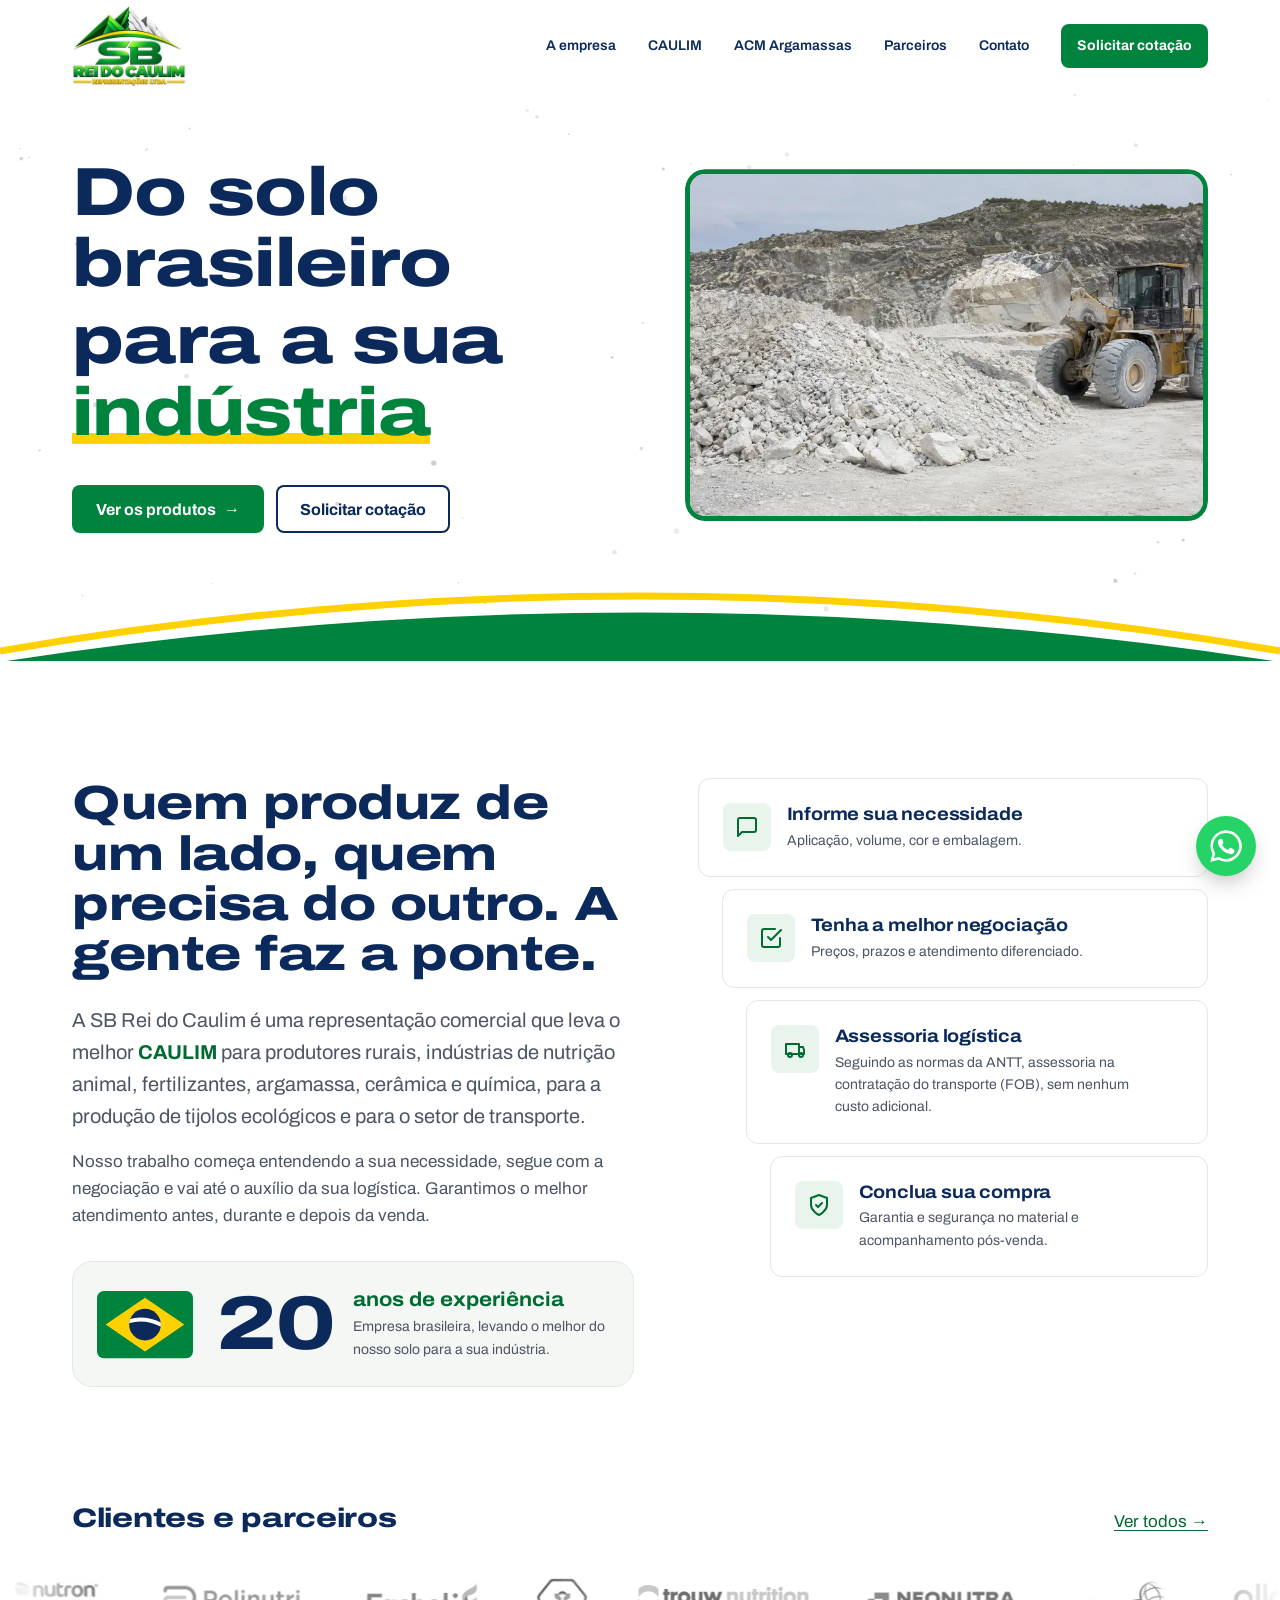
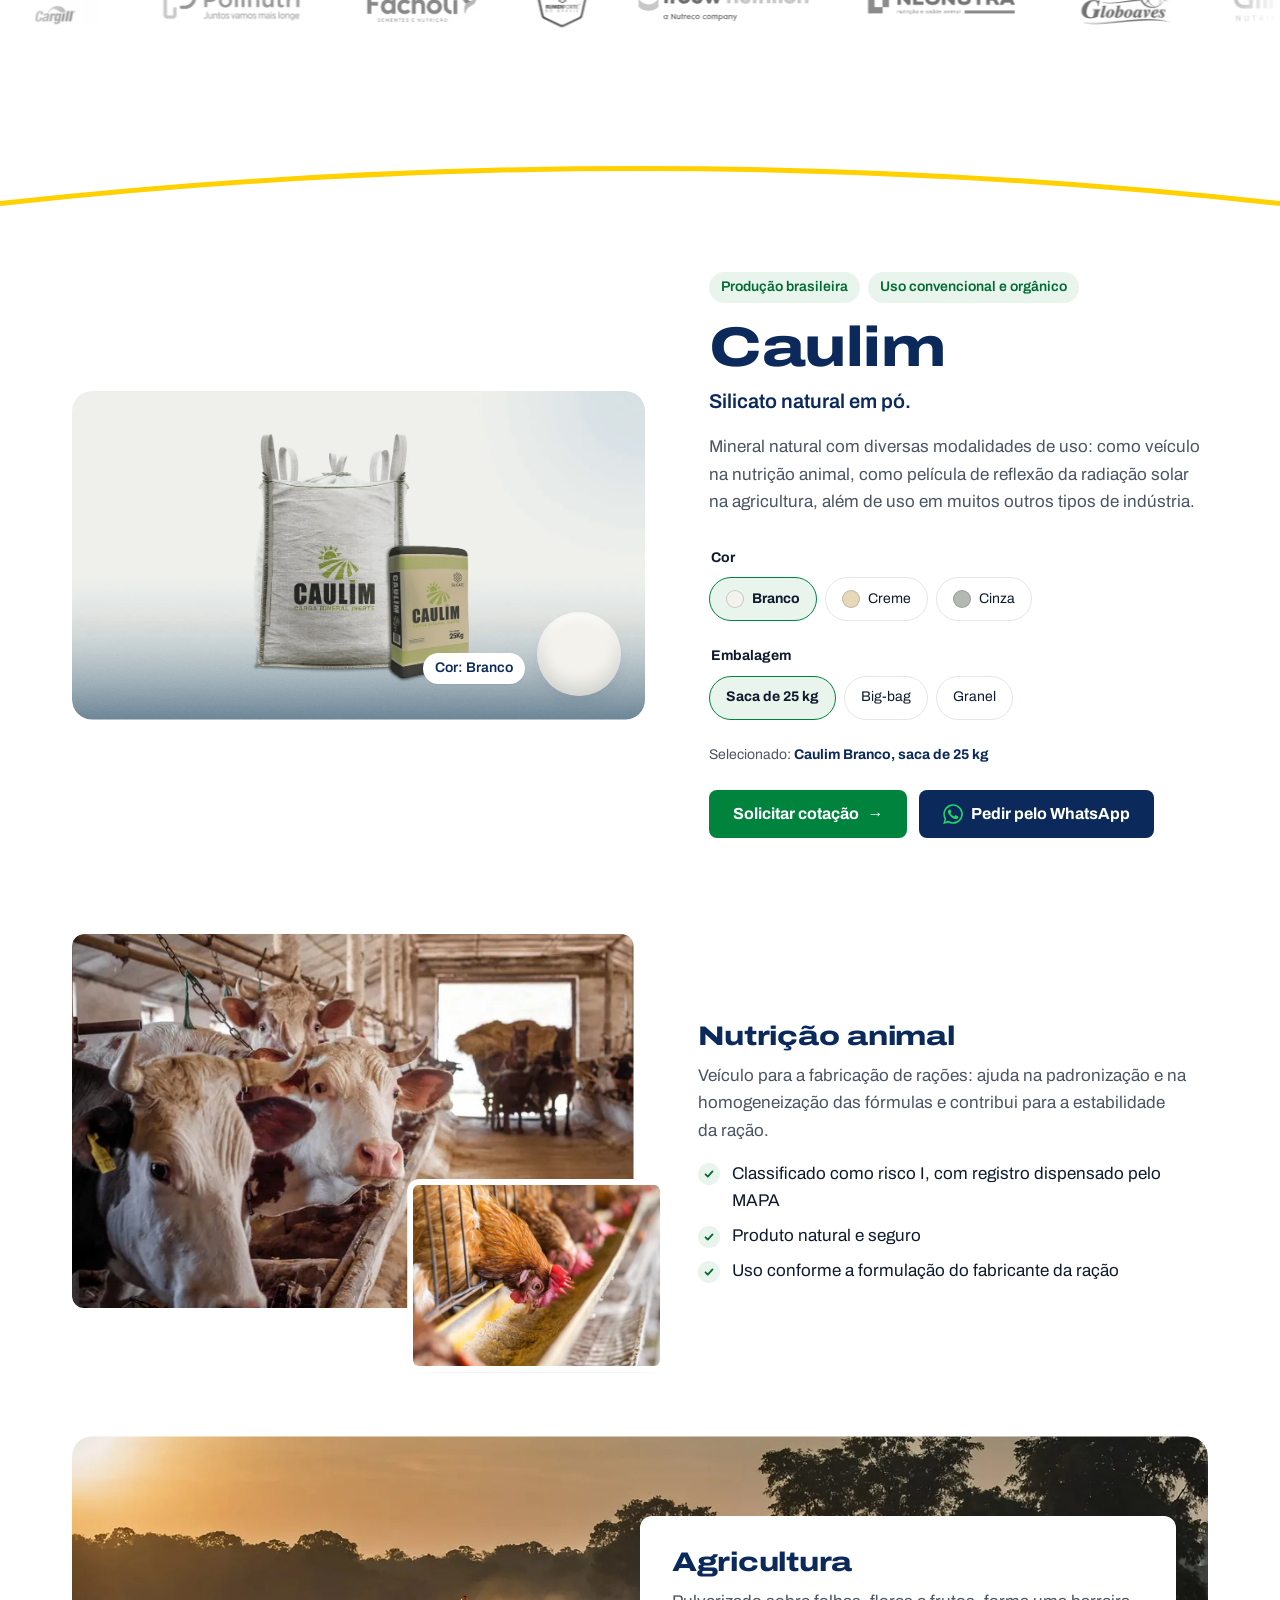
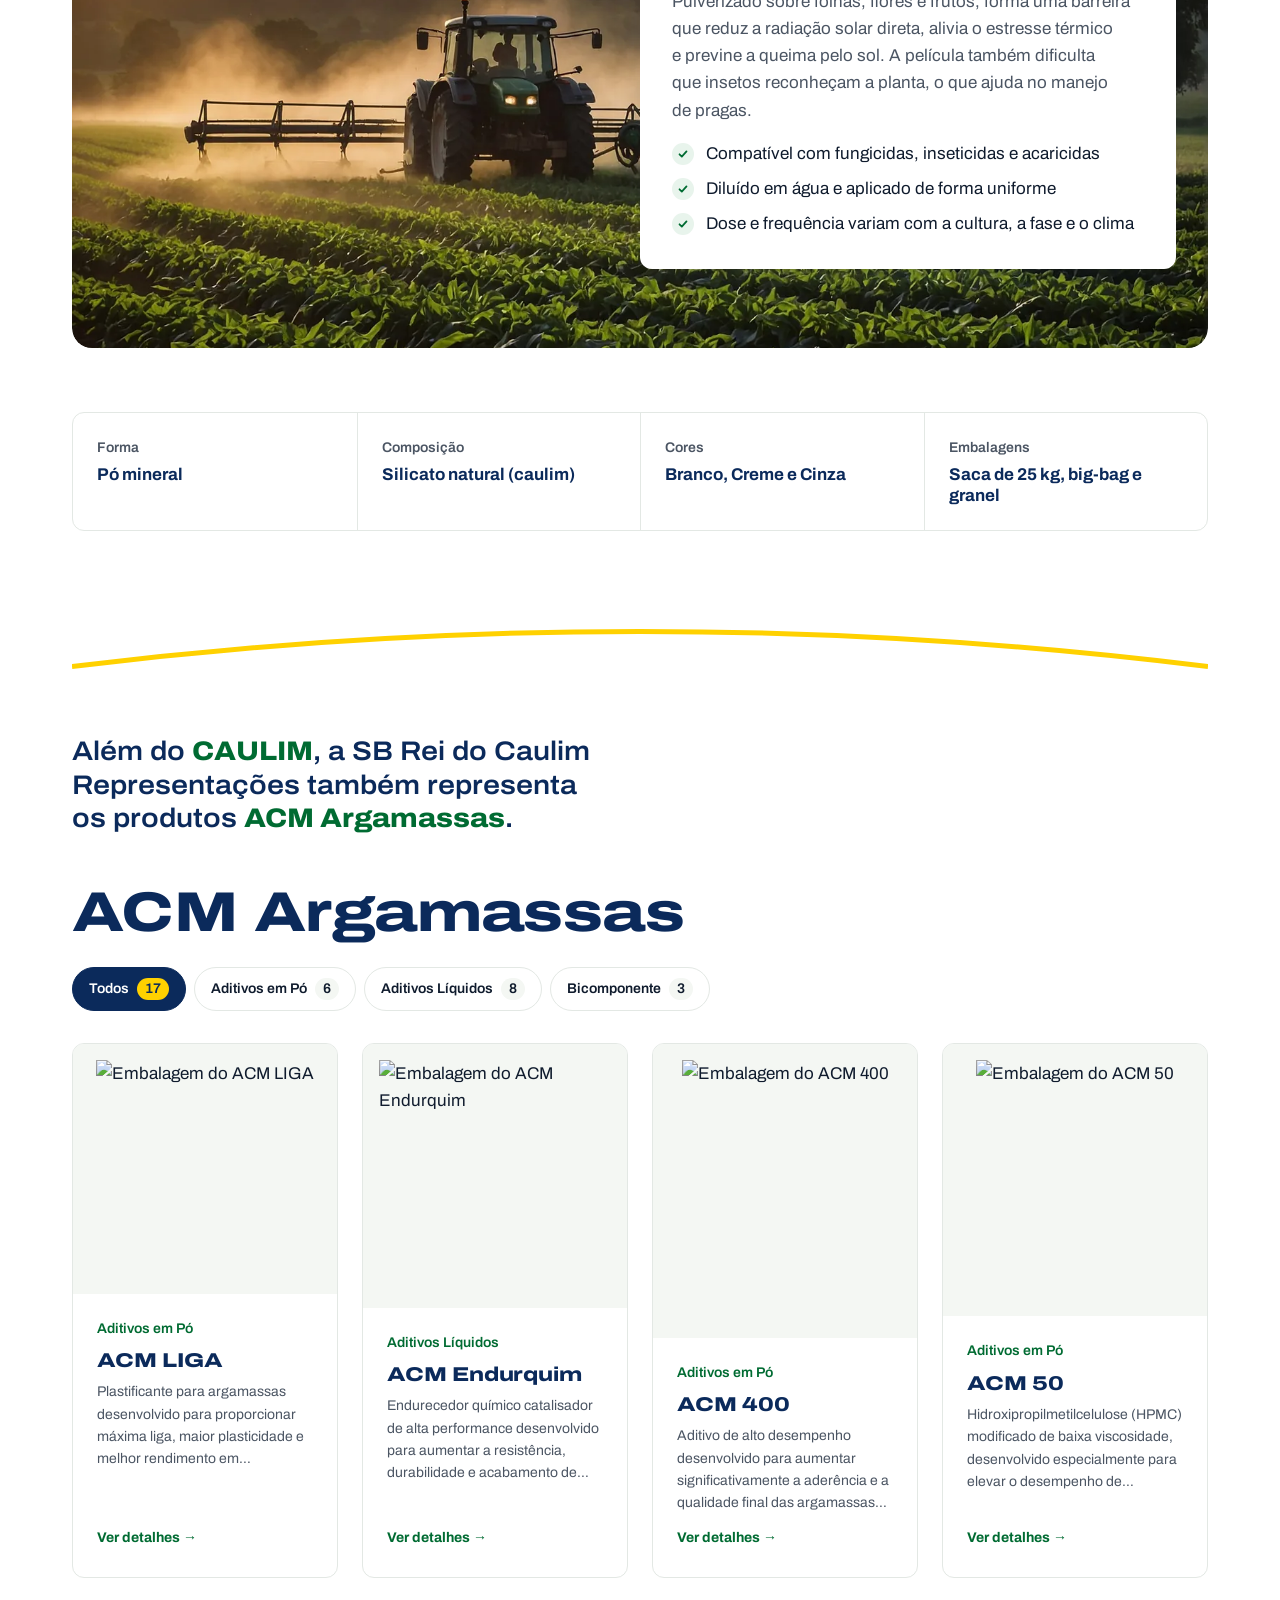
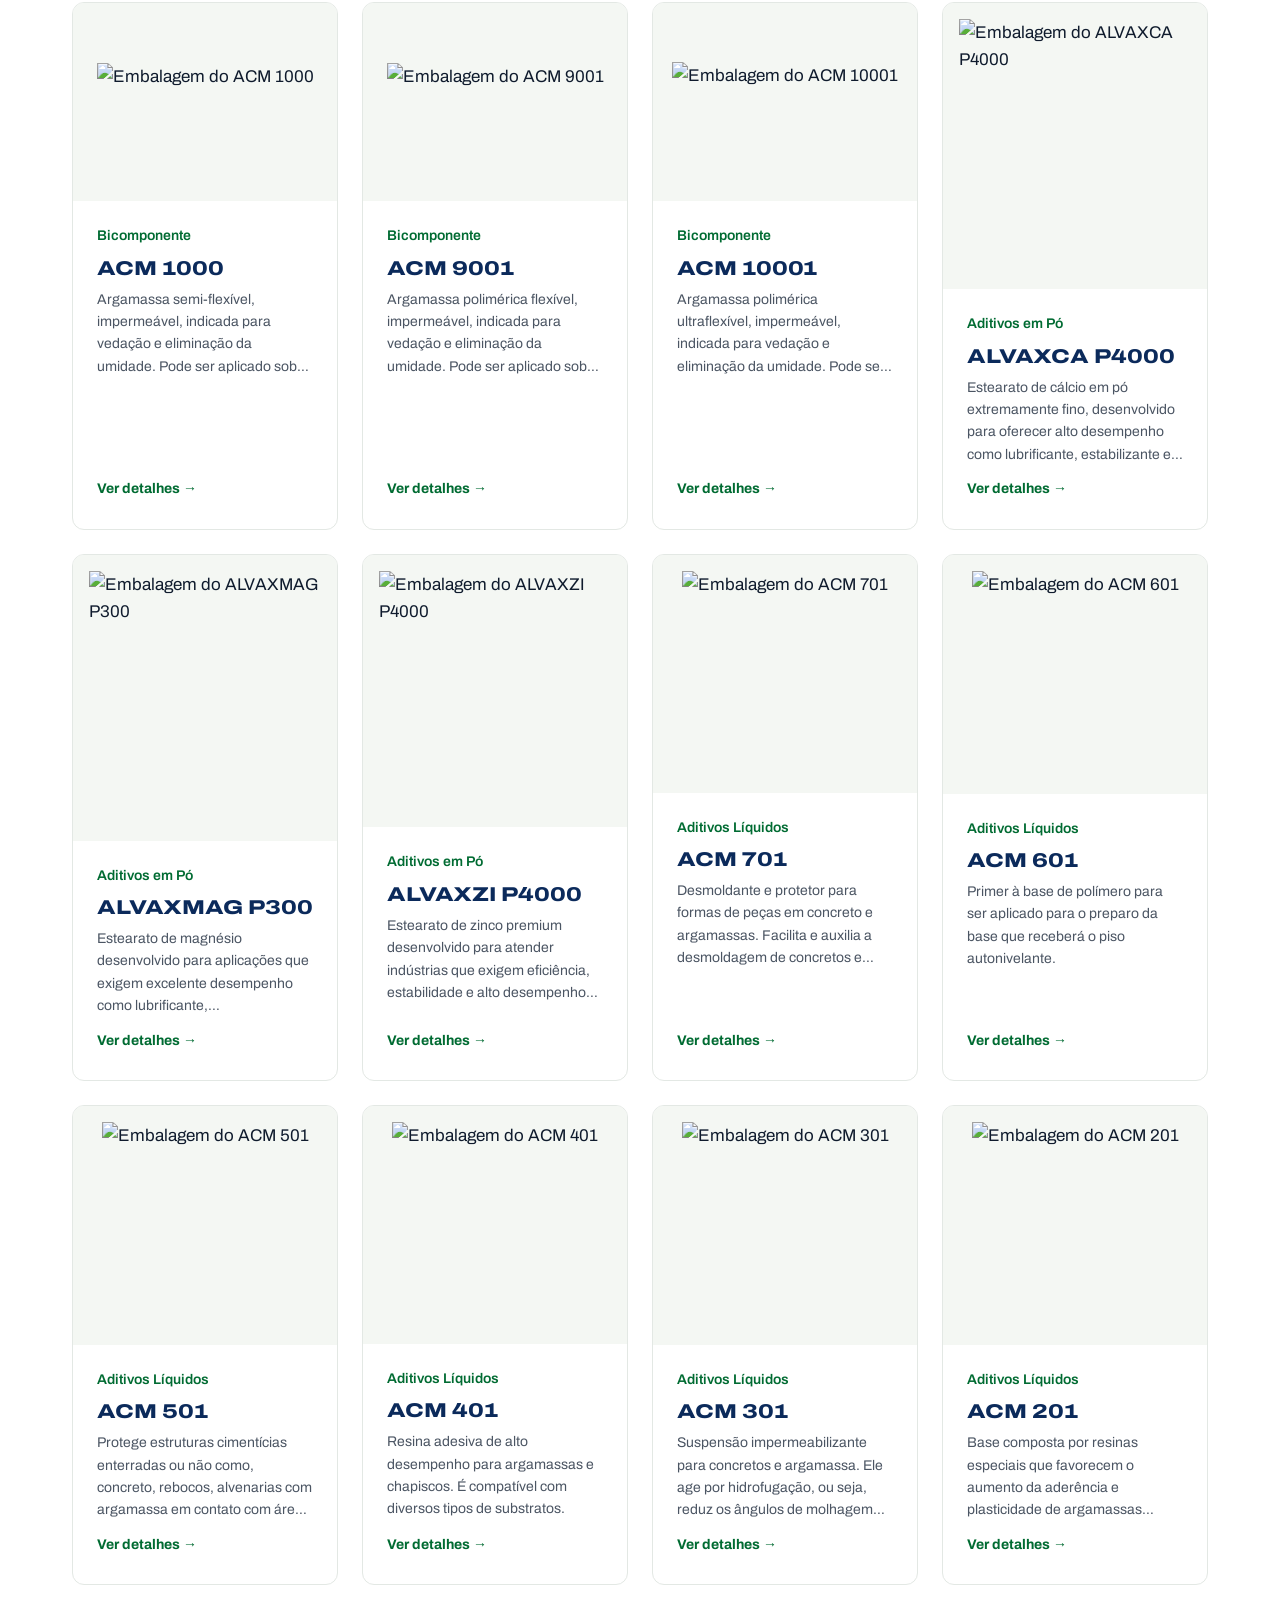
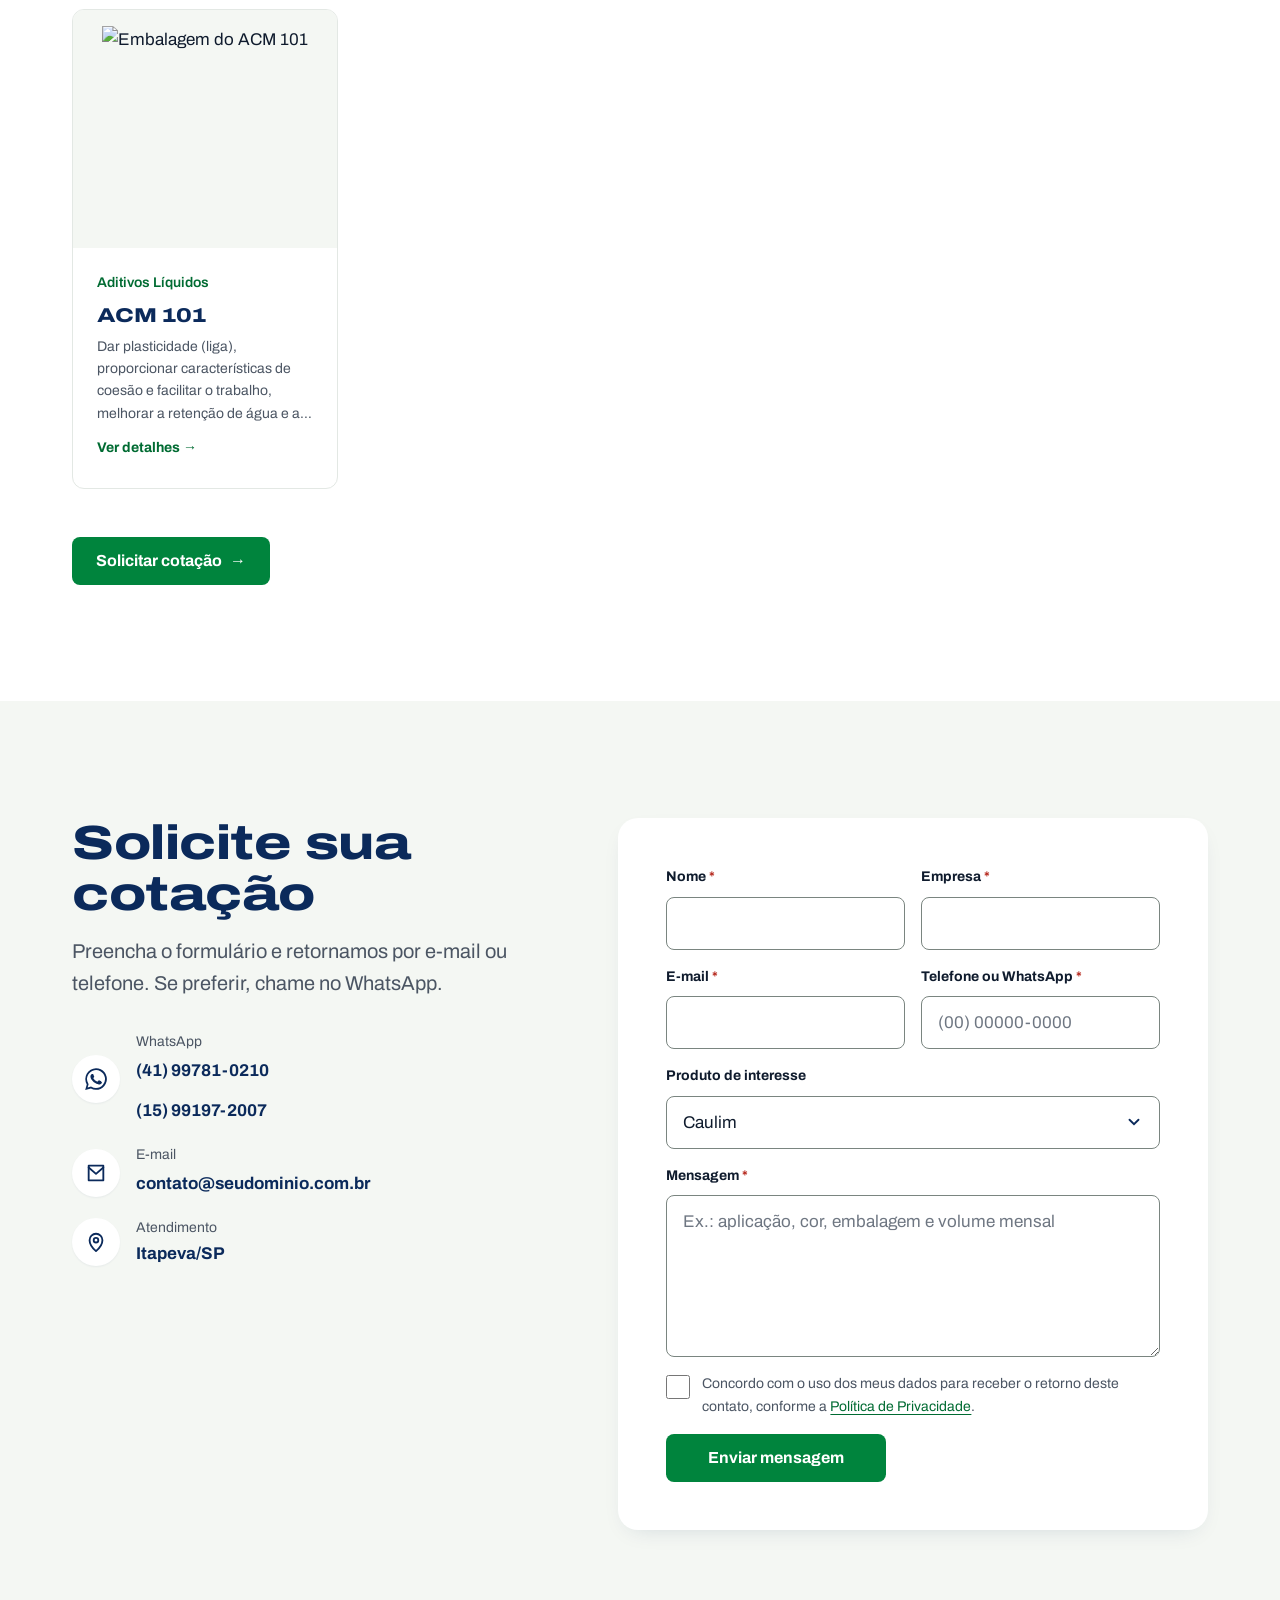
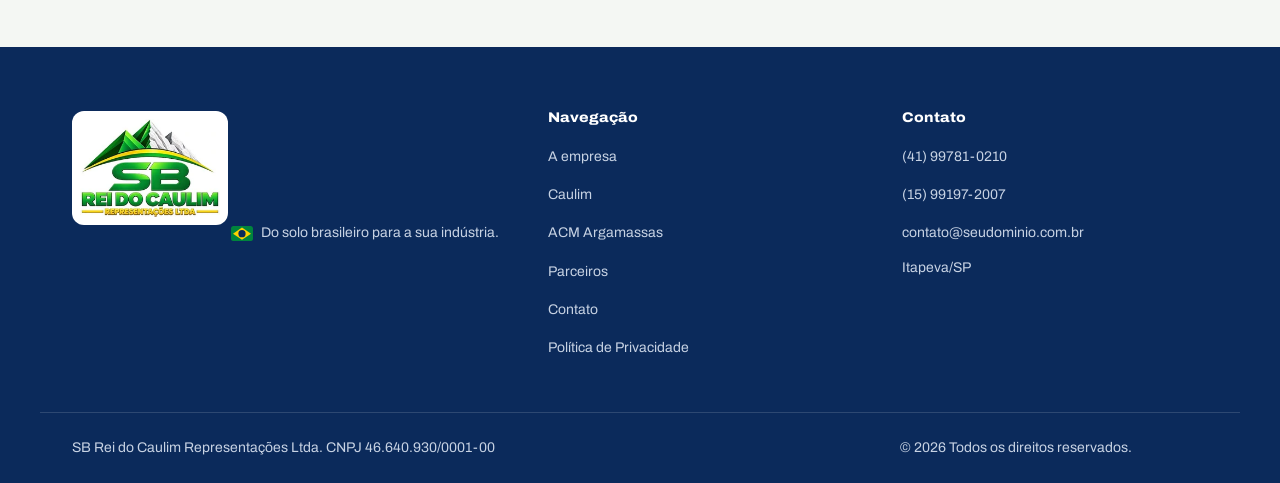
==== index.html @ 787d9ac2 "Selo de 20 anos com a bandeira, Univittá e ajustes na faixa de parceiros - Selo "20 anos de experiên" ====
<!doctype html>
<html lang="pt-BR">
<head>
  <meta charset="utf-8">
  <meta name="viewport" content="width=device-width, initial-scale=1, viewport-fit=cover">
  <title>SB Rei do Caulim | Caulim e plastificante para argamassa</title>
  <meta name="description" content="Representação comercial de caulim branco, creme e cinza (granel, 25 kg e big-bag) e do plastificante ACM Liga para argamassas. Solicite sua cotação.">
  <meta name="theme-color" content="#00843D">
  <!-- TODO: trocar https://www.seudominio.com.br pelo domínio real (aqui, no sitemap.xml e no robots.txt) -->
  <link rel="canonical" href="https://www.seudominio.com.br/">
  <meta property="og:type" content="website">
  <meta property="og:locale" content="pt_BR">
  <meta property="og:site_name" content="SB Rei do Caulim Representações">
  <meta property="og:title" content="SB Rei do Caulim Representações">
  <meta property="og:description" content="Do solo brasileiro para a sua indústria. Caulim para nutrição animal e agricultura, e plastificante ACM Liga para argamassas.">
  <meta property="og:url" content="https://www.seudominio.com.br/">
  <meta property="og:image" content="https://www.seudominio.com.br/assets/img/og-image.jpg">
  <meta property="og:image:width" content="1200">
  <meta property="og:image:height" content="630">
  <meta name="twitter:card" content="summary_large_image">
  <link rel="icon" href="favicon.ico" sizes="48x48">
  <link rel="icon" type="image/png" sizes="32x32" href="assets/img/favicon-32.png">
  <link rel="apple-touch-icon" href="assets/img/apple-touch-icon.png">
  <link rel="manifest" href="site.webmanifest">
  <link rel="preload" href="assets/fonts/archivo-latin.woff2" as="font" type="font/woff2" crossorigin>
  <link rel="stylesheet" href="assets/css/tokens.css?v=9">
  <link rel="stylesheet" href="assets/css/main.css?v=9">
  <script>document.documentElement.classList.add('js')</script>
  <script type="application/ld+json">
  {
    "@context": "https://schema.org",
    "@type": "Organization",
    "name": "SB Rei do Caulim Representações Ltda",
    "slogan": "Do solo brasileiro para a sua indústria",
    "url": "https://www.seudominio.com.br/",
    "logo": "https://www.seudominio.com.br/assets/img/logo-512.webp",
    "taxID": "46.640.930/0001-00",
    "address": { "@type": "PostalAddress", "addressLocality": "Itapeva", "addressRegion": "SP", "addressCountry": "BR" },
    "contactPoint": [
      { "@type": "ContactPoint", "telephone": "+55-41-99781-0210", "contactType": "sales", "areaServed": "BR", "availableLanguage": "Portuguese" },
      { "@type": "ContactPoint", "telephone": "+55-15-99197-2007", "contactType": "sales", "areaServed": "BR", "availableLanguage": "Portuguese" }
    ]
  }
  </script>
</head>
<body>
  <a class="skip" href="#conteudo">Pular para o conteúdo</a>

  <header class="site-header" data-header>
    <div class="container header-row">
      <a class="brand" href="#inicio" aria-label="SB Rei do Caulim, voltar ao início">
        <img src="assets/img/logo-horizontal-256.webp" srcset="assets/img/logo-horizontal-256.webp 256w, assets/img/logo-horizontal-512.webp 512w" sizes="120px" width="256" height="180" alt="SB Rei do Caulim Representações">
      </a>
      <nav class="nav" aria-label="Principal">
        <button class="nav-toggle" type="button" aria-expanded="false" aria-controls="menu" data-nav-toggle>
          <span class="sr-only">Abrir menu</span>
          <svg class="i-menu" width="24" height="24" viewBox="0 0 24 24" aria-hidden="true"><path d="M3 6h18M3 12h18M3 18h18"/></svg>
          <svg class="i-close" width="24" height="24" viewBox="0 0 24 24" aria-hidden="true"><path d="M6 6l12 12M18 6L6 18"/></svg>
        </button>
        <ul class="nav-list" id="menu" data-nav-list>
          <li><a href="#sobre">A empresa</a></li>
          <li><a href="#caulim">CAULIM</a></li>
          <li><a href="#acm-argamassas">ACM Argamassas</a></li>
          <li><a href="parceiros.html">Parceiros</a></li>
          <li><a href="#contato">Contato</a></li>
          <li class="nav-cta"><a class="btn btn-primary btn-sm" href="#contato">Solicitar cotação</a></li>
        </ul>
      </nav>
    </div>
  </header>

  <main id="conteudo">

    <!-- Abertura -->
    <section class="hero" id="inicio" data-hero>
      <canvas class="hero-dust" aria-hidden="true" data-dust></canvas>
      <div class="container hero-grid">
        <div class="hero-copy">
          <h1 class="hero-title">
            <span class="line"><span>Do solo brasileiro</span></span>
            <span class="line"><span>para a sua <em>indústria</em></span></span>
          </h1>
          <div class="hero-actions">
            <a class="btn btn-primary" href="#produtos">Ver os produtos <span class="btn-arrow" aria-hidden="true">→</span></a>
            <a class="btn btn-secondary" href="#contato">Solicitar cotação</a>
          </div>
        </div>
        <figure class="hero-media">
          <img src="assets/img/hero-caulim-1600.webp" srcset="assets/img/hero-caulim-800.webp 800w, assets/img/hero-caulim-1600.webp 1600w" sizes="(min-width: 900px) 50vw, 100vw" width="1600" height="1066" alt="Pá carregadeira movimentando caulim em uma lavra" fetchpriority="high">
        </figure>
      </div>
      <svg class="arc arc-hero" viewBox="0 0 1200 80" preserveAspectRatio="none" aria-hidden="true">
        <defs><clipPath id="arc-clip-1"><rect class="arc-reveal" x="-10" y="-60" width="1220" height="200"/></clipPath></defs>
        <path class="arc-line" clip-path="url(#arc-clip-1)" d="M0 70 Q600 -30 1200 70"/>
        <path class="arc-fill" d="M0 80 Q600 -10 1200 80Z"/>
      </svg>
    </section>

    <!-- A empresa -->
    <section class="section about" id="sobre">
      <div class="container about-grid">
        <div class="about-text" data-reveal>
          <h2>Quem produz de um lado, quem precisa do outro. A gente faz a ponte.</h2>
          <p class="lead">A SB Rei do Caulim é uma representação comercial que leva o melhor <strong>CAULIM</strong> para produtores rurais, indústrias de nutrição animal, fertilizantes, argamassa, cerâmica e química, para a produção de tijolos ecológicos e para o setor de transporte.</p>
          <p>Nosso trabalho começa entendendo a sua necessidade, segue com a negociação e vai até o auxílio da sua logística. Garantimos o melhor atendimento antes, durante e depois da venda.</p>
          <div class="seal" data-seal>
            <!-- Bandeira geométrica com as formas da logo; a faixa se desenha como o arco amarelo -->
            <svg class="seal-flag" viewBox="0 0 100 70" aria-hidden="true" focusable="false">
              <defs><clipPath id="flag-globe-clip"><circle cx="50" cy="35" r="16.5"/></clipPath></defs>
              <rect class="flag-field" width="100" height="70" rx="7"/>
              <path class="flag-rhombus" d="M9 35 50 7l41 28-41 28z"/>
              <circle class="flag-globe" cx="50" cy="35" r="16.5"/>
              <path class="flag-band" d="M30 32.5Q50 25 71 37.5" pathLength="1" clip-path="url(#flag-globe-clip)"/>
            </svg>
            <p class="seal-text">
              <span class="seal-num" aria-hidden="true" data-count="20">20</span>
              <span class="seal-copy"><strong>anos de experiência</strong><span>Empresa brasileira, levando o melhor do nosso solo para a sua indústria.</span></span>
              <span class="sr-only">20 anos de experiência.</span>
            </p>
          </div>
        </div>
        <ol class="steps" data-reveal-group>
          <li class="step" data-reveal>
            <span class="step-icon" aria-hidden="true"><svg viewBox="0 0 24 24"><path d="M21 15a2 2 0 0 1-2 2H7l-4 4V5a2 2 0 0 1 2-2h14a2 2 0 0 1 2 2z"/></svg></span>
            <div><h3>Informe sua necessidade</h3><p>Aplicação, volume, cor e embalagem.</p></div>
          </li>
          <li class="step" data-reveal>
            <span class="step-icon" aria-hidden="true"><svg viewBox="0 0 24 24"><path d="M9 11l3 3L22 4"/><path d="M21 12v7a2 2 0 0 1-2 2H5a2 2 0 0 1-2-2V5a2 2 0 0 1 2-2h11"/></svg></span>
            <div><h3>Tenha a melhor negociação</h3><p>Preços, prazos e atendimento diferenciado.</p></div>
          </li>
          <li class="step" data-reveal>
            <span class="step-icon" aria-hidden="true"><svg viewBox="0 0 24 24"><path d="M3 7h13v10H3z"/><path d="M16 10h4l1 3v4h-5"/><circle cx="7" cy="18" r="2"/><circle cx="18" cy="18" r="2"/></svg></span>
            <div><h3>Assessoria logística</h3><p>Seguindo as normas da ANTT, assessoria na contratação do transporte (FOB), sem nenhum custo adicional.</p></div>
          </li>
          <li class="step" data-reveal>
            <span class="step-icon" aria-hidden="true"><svg viewBox="0 0 24 24"><path d="M12 22s8-4 8-10V5l-8-3-8 3v7c0 6 8 10 8 10z"/><path d="M9 12l2 2 4-4"/></svg></span>
            <div><h3>Conclua sua compra</h3><p>Garantia e segurança no material e acompanhamento pós-venda.</p></div>
          </li>
        </ol>
      </div>
    </section>

    <!-- Clientes e parceiros -->
    <section class="partners-band" aria-labelledby="parceiros-titulo">
      <div class="container partners-head" data-reveal>
        <h2 id="parceiros-titulo">Clientes e parceiros</h2>
        <a class="link" href="parceiros.html">Ver todos <span aria-hidden="true">→</span></a>
      </div>
      <div class="marquee" data-reveal>
        <!-- parceiros:faixa:inicio -->
        <div class="marquee-inner" data-marquee-inner>
          <ul class="marquee-track">
            <li><a class="partner" href="https://www.cargill.com.br/pt_BR/in%C3%ADcio" target="_blank" rel="noopener" draggable="false" aria-label="Visitar o site da Cargill Nutron (abre em nova aba)"><img src="assets/img/parceiros/cargill-nutron.webp?v=7b423610" width="420" height="240" loading="lazy" draggable="false" alt="Cargill Nutron"></a></li>
            <li><a class="partner" href="https://www.polinutri.com.br/" target="_blank" rel="noopener" draggable="false" aria-label="Visitar o site da Polinutri (abre em nova aba)"><img src="assets/img/parceiros/polinutri.webp?v=3f0222c9" width="652" height="231" loading="lazy" draggable="false" alt="Polinutri"></a></li>
            <li><a class="partner" href="https://www.grupofacholi.com.br/pagina-inicial/" target="_blank" rel="noopener" draggable="false" aria-label="Visitar o site da Potensal | Grupo Facholi (abre em nova aba)"><img src="assets/img/parceiros/potensal-facholi.webp?v=3c096421" width="190" height="84" loading="lazy" draggable="false" alt="Potensal | Grupo Facholi"></a></li>
            <li><a class="partner" href="https://www.rumenforte.com.br/" target="_blank" rel="noopener" draggable="false" aria-label="Visitar o site da Rumen Forte do Brasil (abre em nova aba)"><img src="assets/img/parceiros/rumen-forte.webp?v=72c4f47c" width="245" height="240" loading="lazy" draggable="false" alt="Rumen Forte do Brasil"></a></li>
            <li><a class="partner" href="https://www.trouwnutrition.com.br/pt-br/" target="_blank" rel="noopener" draggable="false" aria-label="Visitar o site da Trouw Nutrition (abre em nova aba)"><img src="assets/img/parceiros/trouw-nutrition.svg?v=59a980f5" width="250" height="54" loading="lazy" draggable="false" alt="Trouw Nutrition"></a></li>
            <li><a class="partner" href="https://neonutra.com.br/" target="_blank" rel="noopener" draggable="false" aria-label="Visitar o site da Neonutra (abre em nova aba)"><img src="assets/img/parceiros/neonutra.webp?v=75cd045b" width="889" height="240" loading="lazy" draggable="false" alt="Neonutra"></a></li>
            <li><a class="partner" href="https://globoaves.com.br/" target="_blank" rel="noopener" draggable="false" aria-label="Visitar o site da Globoaves (abre em nova aba)"><img src="assets/img/parceiros/globoaves.webp?v=547f1ebe" width="444" height="240" loading="lazy" draggable="false" alt="Globoaves"></a></li>
            <li><a class="partner" href="https://www.allnova.com.br/" target="_blank" rel="noopener" draggable="false" aria-label="Visitar o site da Allnova Nutrição Animal (abre em nova aba)"><img src="assets/img/parceiros/allnova.webp?v=1cb9eaff" width="543" height="240" loading="lazy" draggable="false" alt="Allnova Nutrição Animal"></a></li>
            <li><a class="partner" href="https://www.univittasaudeanimal.com.br/" target="_blank" rel="noopener" draggable="false" aria-label="Visitar o site da Univittá Saúde Animal (abre em nova aba)"><img src="assets/img/parceiros/univitta.webp?v=80f83be7" width="671" height="240" loading="lazy" draggable="false" alt="Univittá Saúde Animal"></a></li>
            <li><a class="partner" href="https://www.silicate.com.br/" target="_blank" rel="noopener" draggable="false" aria-label="Visitar o site da Silicate (abre em nova aba)"><img src="assets/img/parceiros/silicate.webp?v=66f6f99c" width="248" height="240" loading="lazy" draggable="false" alt="Silicate"></a></li>
            <li><a class="partner" href="https://www.usidecor.com.br/" target="_blank" rel="noopener" draggable="false" aria-label="Visitar o site da Usi Decor (abre em nova aba)"><img src="assets/img/parceiros/usi-decor.webp?v=bd4e9444" width="193" height="74" loading="lazy" draggable="false" alt="Usi Decor"></a></li>
          </ul>
          <ul class="marquee-track" aria-hidden="true">
            <li><a class="partner" href="https://www.cargill.com.br/pt_BR/in%C3%ADcio" target="_blank" rel="noopener" tabindex="-1" draggable="false" aria-label="Visitar o site da Cargill Nutron (abre em nova aba)"><img src="assets/img/parceiros/cargill-nutron.webp?v=7b423610" width="420" height="240" loading="lazy" draggable="false" alt="Cargill Nutron"></a></li>
            <li><a class="partner" href="https://www.polinutri.com.br/" target="_blank" rel="noopener" tabindex="-1" draggable="false" aria-label="Visitar o site da Polinutri (abre em nova aba)"><img src="assets/img/parceiros/polinutri.webp?v=3f0222c9" width="652" height="231" loading="lazy" draggable="false" alt="Polinutri"></a></li>
            <li><a class="partner" href="https://www.grupofacholi.com.br/pagina-inicial/" target="_blank" rel="noopener" tabindex="-1" draggable="false" aria-label="Visitar o site da Potensal | Grupo Facholi (abre em nova aba)"><img src="assets/img/parceiros/potensal-facholi.webp?v=3c096421" width="190" height="84" loading="lazy" draggable="false" alt="Potensal | Grupo Facholi"></a></li>
            <li><a class="partner" href="https://www.rumenforte.com.br/" target="_blank" rel="noopener" tabindex="-1" draggable="false" aria-label="Visitar o site da Rumen Forte do Brasil (abre em nova aba)"><img src="assets/img/parceiros/rumen-forte.webp?v=72c4f47c" width="245" height="240" loading="lazy" draggable="false" alt="Rumen Forte do Brasil"></a></li>
            <li><a class="partner" href="https://www.trouwnutrition.com.br/pt-br/" target="_blank" rel="noopener" tabindex="-1" draggable="false" aria-label="Visitar o site da Trouw Nutrition (abre em nova aba)"><img src="assets/img/parceiros/trouw-nutrition.svg?v=59a980f5" width="250" height="54" loading="lazy" draggable="false" alt="Trouw Nutrition"></a></li>
            <li><a class="partner" href="https://neonutra.com.br/" target="_blank" rel="noopener" tabindex="-1" draggable="false" aria-label="Visitar o site da Neonutra (abre em nova aba)"><img src="assets/img/parceiros/neonutra.webp?v=75cd045b" width="889" height="240" loading="lazy" draggable="false" alt="Neonutra"></a></li>
            <li><a class="partner" href="https://globoaves.com.br/" target="_blank" rel="noopener" tabindex="-1" draggable="false" aria-label="Visitar o site da Globoaves (abre em nova aba)"><img src="assets/img/parceiros/globoaves.webp?v=547f1ebe" width="444" height="240" loading="lazy" draggable="false" alt="Globoaves"></a></li>
            <li><a class="partner" href="https://www.allnova.com.br/" target="_blank" rel="noopener" tabindex="-1" draggable="false" aria-label="Visitar o site da Allnova Nutrição Animal (abre em nova aba)"><img src="assets/img/parceiros/allnova.webp?v=1cb9eaff" width="543" height="240" loading="lazy" draggable="false" alt="Allnova Nutrição Animal"></a></li>
            <li><a class="partner" href="https://www.univittasaudeanimal.com.br/" target="_blank" rel="noopener" tabindex="-1" draggable="false" aria-label="Visitar o site da Univittá Saúde Animal (abre em nova aba)"><img src="assets/img/parceiros/univitta.webp?v=80f83be7" width="671" height="240" loading="lazy" draggable="false" alt="Univittá Saúde Animal"></a></li>
            <li><a class="partner" href="https://www.silicate.com.br/" target="_blank" rel="noopener" tabindex="-1" draggable="false" aria-label="Visitar o site da Silicate (abre em nova aba)"><img src="assets/img/parceiros/silicate.webp?v=66f6f99c" width="248" height="240" loading="lazy" draggable="false" alt="Silicate"></a></li>
            <li><a class="partner" href="https://www.usidecor.com.br/" target="_blank" rel="noopener" tabindex="-1" draggable="false" aria-label="Visitar o site da Usi Decor (abre em nova aba)"><img src="assets/img/parceiros/usi-decor.webp?v=bd4e9444" width="193" height="74" loading="lazy" draggable="false" alt="Usi Decor"></a></li>
          </ul>
        </div>
        <!-- parceiros:faixa:fim -->
      </div>
    </section>

    <svg class="arc arc-divider" viewBox="0 0 1200 40" preserveAspectRatio="none" aria-hidden="true" data-arc>
      <defs><clipPath id="arc-clip-2"><rect class="arc-reveal" x="-10" y="-60" width="1220" height="200"/></clipPath></defs>
      <path class="arc-line" clip-path="url(#arc-clip-2)" d="M0 36 Q600 -28 1200 36"/>
    </svg>

    <!-- Produtos -->
    <section class="section products" id="produtos" aria-label="Produtos">
      <div class="container">

        <!-- Caulim -->
        <div class="product-block" id="caulim">
        <article class="product" aria-labelledby="caulim-titulo">
          <div class="product-visual">
          <div class="product-media" data-tilt data-mask>
            <span class="ripple" aria-hidden="true" data-ripple></span>
            <img class="tilt-target" src="assets/img/caulim-embalagens-1400.webp" srcset="assets/img/caulim-embalagens-700.webp 700w, assets/img/caulim-embalagens-1400.webp 1400w" sizes="(min-width: 960px) 55vw, 100vw" width="1400" height="803" loading="lazy" alt="Embalagens de caulim: big-bag e saca de 25 kg">
            <span class="powder" aria-hidden="true" data-powder></span>
            <span class="powder-label" aria-live="polite" data-powder-label>Cor: Branco</span>
          </div>
          </div>

          <div class="product-body">
            <div data-reveal>
              <ul class="badges" aria-label="Destaques">
                <li class="badge">Produção brasileira</li>
                <li class="badge">Uso convencional e orgânico</li>
              </ul>
              <h2 class="product-title" id="caulim-titulo">Caulim</h2>
              <p class="product-sub">Silicato natural em pó.</p>
              <p>Mineral natural com diversas modalidades de uso: como veículo na nutrição animal, como película de reflexão da radiação solar na agricultura, além de uso em muitos outros tipos de indústria.</p>
            </div>

            <form class="variants" data-variants data-reveal aria-label="Escolha a cor e a embalagem do caulim">
              <fieldset class="variant-group">
                <legend>Cor</legend>
                <div class="chips">
                  <label class="chip"><input type="radio" name="cor" value="Branco" data-swatch="--caulim-branco" checked><span class="chip-dot" style="--dot: var(--caulim-branco)"></span>Branco</label>
                  <label class="chip"><input type="radio" name="cor" value="Creme" data-swatch="--caulim-creme"><span class="chip-dot" style="--dot: var(--caulim-creme)"></span>Creme</label>
                  <label class="chip"><input type="radio" name="cor" value="Cinza" data-swatch="--caulim-cinza"><span class="chip-dot" style="--dot: var(--caulim-cinza)"></span>Cinza</label>
                </div>
              </fieldset>
              <fieldset class="variant-group">
                <legend>Embalagem</legend>
                <div class="chips">
                  <label class="chip"><input type="radio" name="embalagem" value="Saca de 25 kg" checked>Saca de 25 kg</label>
                  <label class="chip"><input type="radio" name="embalagem" value="Big-bag">Big-bag</label>
                  <label class="chip"><input type="radio" name="embalagem" value="Granel">Granel</label>
                </div>
              </fieldset>
              <p class="variant-summary" data-variant-summary>Selecionado: <strong>Caulim Branco, saca de 25 kg</strong></p>
              <div class="product-actions">
                <a class="btn btn-primary" href="#contato" data-quote="Caulim">Solicitar cotação <span class="btn-arrow" aria-hidden="true">→</span></a>
                <a class="btn btn-whats" href="https://wa.me/5541997810210" target="_blank" rel="noopener" data-wa data-wa-product="Caulim">
                  <svg class="i-wa" viewBox="0 0 24 24" aria-hidden="true"><use href="#i-whatsapp"/></svg>Pedir pelo WhatsApp
                </a>
              </div>
            </form>
          </div>
        </article>

        <!-- Aplicações do caulim -->
        <div class="uses">
          <section class="use use-feed" aria-labelledby="uso-racao">
            <div class="use-photos">
              <figure class="photo photo-main" data-mask>
                <img src="assets/img/nutricao-gado-1200.webp" srcset="assets/img/nutricao-gado-640.webp 640w, assets/img/nutricao-gado-1200.webp 1200w" sizes="(min-width: 960px) 40vw, 100vw" width="1200" height="800" loading="lazy" alt="Gado se alimentando no cocho">
              </figure>
              <figure class="photo photo-inset" data-mask>
                <img src="assets/img/nutricao-aves-640.webp" width="640" height="424" loading="lazy" alt="Galinhas se alimentando de ração">
              </figure>
            </div>
            <div class="use-text" data-reveal>
              <h3 id="uso-racao">Nutrição animal</h3>
              <p>Veículo para a fabricação de rações: ajuda na padronização e na homogeneização das fórmulas e contribui para a estabilidade da ração.</p>
              <ul class="checks">
                <li>Classificado como risco I, com registro dispensado pelo MAPA</li>
                <li>Produto natural e seguro</li>
                <li>Uso conforme a formulação do fabricante da ração</li>
              </ul>
            </div>
          </section>

          <section class="use use-crop" aria-labelledby="uso-lavoura">
            <figure class="use-band parallax" data-mask>
              <img src="assets/img/campo-pulverizacao-1600.webp" srcset="assets/img/campo-pulverizacao-800.webp 800w, assets/img/campo-pulverizacao-1600.webp 1600w" sizes="100vw" width="1600" height="905" loading="lazy" alt="Pulverização de calda sobre lavoura">
            </figure>
            <div class="use-card" data-reveal>
              <h3 id="uso-lavoura">Agricultura</h3>
              <p>Pulverizado sobre folhas, flores e frutos, forma uma barreira que reduz a radiação solar direta, alivia o estresse térmico e previne a queima pelo sol. A película também dificulta que insetos reconheçam a planta, o que ajuda no manejo de pragas.</p>
              <ul class="checks">
                <li>Compatível com fungicidas, inseticidas e acaricidas</li>
                <li>Diluído em água e aplicado de forma uniforme</li>
                <li>Dose e frequência variam com a cultura, a fase e o clima</li>
              </ul>
            </div>
          </section>
        </div>

        <dl class="specs" data-reveal aria-label="Ficha do caulim">
          <div><dt>Forma</dt><dd>Pó mineral</dd></div>
          <div><dt>Composição</dt><dd>Silicato natural (caulim)</dd></div>
          <div><dt>Cores</dt><dd>Branco, Creme e Cinza</dd></div>
          <div><dt>Embalagens</dt><dd>Saca de 25 kg, big-bag e granel</dd></div>
        </dl>
        </div>

        <svg class="arc arc-divider arc-inner" viewBox="0 0 1200 40" preserveAspectRatio="none" aria-hidden="true" data-arc>
          <defs><clipPath id="arc-clip-3"><rect class="arc-reveal" x="-10" y="-60" width="1220" height="200"/></clipPath></defs>
          <path class="arc-line" clip-path="url(#arc-clip-3)" d="M0 36 Q600 -28 1200 36"/>
        </svg>

        <div class="acm-block" id="acm-argamassas">
        <p class="acm-intro" data-reveal>Além do <strong>CAULIM</strong>, a SB Rei do Caulim Representações também representa os produtos <strong>ACM Argamassas</strong>.</p>

        <h2 class="product-title acm-title" data-reveal>ACM Argamassas</h2>
        <div class="catalog" data-reveal>
          <!-- catalogo:inicio -->
          <div class="catalog-filters" role="group" aria-label="Filtrar por categoria" data-catalog-filters>
            <button class="filter" type="button" aria-pressed="true" data-filter="todos">Todos <span>17</span></button>
            <button class="filter" type="button" aria-pressed="false" data-filter="aditivos-em-po">Aditivos em Pó <span>6</span></button>
            <button class="filter" type="button" aria-pressed="false" data-filter="aditivos-liquidos">Aditivos Líquidos <span>8</span></button>
            <button class="filter" type="button" aria-pressed="false" data-filter="bicomponente">Bicomponente <span>3</span></button>
          </div>
          <ul class="catalog-grid" data-catalog-grid>
            <li class="catalog-item" data-categoria="aditivos-em-po" data-slug="acm-liga">
              <article class="catalog-card">
                <div class="catalog-img"><img src="https://alvaxaditivos.com.br/wp-content/uploads/2026/02/ACM-liga_500x500px-300x300.png" width="300" height="300" loading="lazy" alt="Embalagem do ACM LIGA"></div>
                <div class="catalog-body">
                  <span class="catalog-cat">Aditivos em Pó</span>
                  <h3 class="catalog-name">ACM LIGA</h3>
                  <p class="catalog-desc">Plastificante para argamassas desenvolvido para proporcionar máxima liga, maior plasticidade e melhor rendimento em argamassas de assentamento e revestimento.</p>
                  <button class="catalog-open" type="button" aria-label="Ver detalhes do ACM LIGA">Ver detalhes <span class="btn-arrow" aria-hidden="true">→</span></button>
                </div>
              </article>
            </li>
            <li class="catalog-item" data-categoria="aditivos-liquidos" data-slug="acm-endurquim">
              <article class="catalog-card">
                <div class="catalog-img"><img src="https://alvaxaditivos.com.br/wp-content/uploads/2026/01/Endurquim_200kg_500x500px-300x300.png" width="300" height="300" loading="lazy" alt="Embalagem do ACM Endurquim"></div>
                <div class="catalog-body">
                  <span class="catalog-cat">Aditivos Líquidos</span>
                  <h3 class="catalog-name">ACM Endurquim</h3>
                  <p class="catalog-desc">Endurecedor químico catalisador de alta performance desenvolvido para aumentar a resistência, durabilidade e acabamento de superfícies de concreto e argamassas. Ideal para pisos novos ou antigos, o produto reage quimicamente com o substrato, promovendo uma superfície mais dura, densa, coesa e livre de pó.</p>
                  <button class="catalog-open" type="button" aria-label="Ver detalhes do ACM Endurquim">Ver detalhes <span class="btn-arrow" aria-hidden="true">→</span></button>
                </div>
              </article>
            </li>
            <li class="catalog-item" data-categoria="aditivos-em-po" data-slug="acm-400">
              <article class="catalog-card">
                <div class="catalog-img"><img src="https://alvaxaditivos.com.br/wp-content/uploads/2025/12/ACM-400-237x300.png" width="237" height="300" loading="lazy" alt="Embalagem do ACM 400"></div>
                <div class="catalog-body">
                  <span class="catalog-cat">Aditivos em Pó</span>
                  <h3 class="catalog-name">ACM 400</h3>
                  <p class="catalog-desc">Aditivo de alto desempenho desenvolvido para aumentar significativamente a aderência e a qualidade final das argamassas colantes. Ideal para argamassas dos tipos ACII e ACIII, ele garante excelente performance em aplicações exigentes, como cura submersa e cura em estufa, oferecendo maior segurança e resistência ao sistema colante.</p>
                  <button class="catalog-open" type="button" aria-label="Ver detalhes do ACM 400">Ver detalhes <span class="btn-arrow" aria-hidden="true">→</span></button>
                </div>
              </article>
            </li>
            <li class="catalog-item" data-categoria="aditivos-em-po" data-slug="acm-50">
              <article class="catalog-card">
                <div class="catalog-img"><img src="https://alvaxaditivos.com.br/wp-content/uploads/2025/12/ACM-50-247x300.png" width="247" height="300" loading="lazy" alt="Embalagem do ACM 50"></div>
                <div class="catalog-body">
                  <span class="catalog-cat">Aditivos em Pó</span>
                  <h3 class="catalog-name">ACM 50</h3>
                  <p class="catalog-desc">Hidroxipropilmetilcelulose (HPMC) modificado de baixa viscosidade, desenvolvido especialmente para elevar o desempenho de argamassas colantes ACI, ACII e ACIII. Sua formulação proporciona excelente retenção de água, garantindo uma aplicação mais fácil, aderente e segura, mesmo em condições de trabalho mais secas ou quentes.</p>
                  <button class="catalog-open" type="button" aria-label="Ver detalhes do ACM 50">Ver detalhes <span class="btn-arrow" aria-hidden="true">→</span></button>
                </div>
              </article>
            </li>
            <li class="catalog-item" data-categoria="bicomponente" data-slug="acm-1000">
              <article class="catalog-card">
                <div class="catalog-img"><img src="https://alvaxaditivos.com.br/wp-content/uploads/2025/12/1000-300x108.png" width="300" height="108" loading="lazy" alt="Embalagem do ACM 1000"></div>
                <div class="catalog-body">
                  <span class="catalog-cat">Bicomponente</span>
                  <h3 class="catalog-name">ACM 1000</h3>
                  <p class="catalog-desc">Argamassa semi-flexível, impermeável, indicada para vedação e eliminação da umidade. Pode ser aplicado sobre concreto, alvenarias, blocos cerâmicos e de concreto, fibrocimento e demais bases cimentícias. O ACM 1000 não é tinta de acabamento e permite que as paredes recebam pintura.</p>
                  <button class="catalog-open" type="button" aria-label="Ver detalhes do ACM 1000">Ver detalhes <span class="btn-arrow" aria-hidden="true">→</span></button>
                </div>
              </article>
            </li>
            <li class="catalog-item" data-categoria="bicomponente" data-slug="acm-9001">
              <article class="catalog-card">
                <div class="catalog-img"><img src="https://alvaxaditivos.com.br/wp-content/uploads/2025/12/9001-300x108.png" width="300" height="108" loading="lazy" alt="Embalagem do ACM 9001"></div>
                <div class="catalog-body">
                  <span class="catalog-cat">Bicomponente</span>
                  <h3 class="catalog-name">ACM 9001</h3>
                  <p class="catalog-desc">Argamassa polimérica flexível, impermeável, indicada para vedação e eliminação da umidade. Pode ser aplicado sobre concreto, alvenarias, blocos cerâmicos e de concreto, fibrocimento e demais bases cimentícias. O ACM 9001 não é tinta de acabamento e permite que as paredes recebam pintura.</p>
                  <button class="catalog-open" type="button" aria-label="Ver detalhes do ACM 9001">Ver detalhes <span class="btn-arrow" aria-hidden="true">→</span></button>
                </div>
              </article>
            </li>
            <li class="catalog-item" data-categoria="bicomponente" data-slug="acm-10001">
              <article class="catalog-card">
                <div class="catalog-img"><img src="https://alvaxaditivos.com.br/wp-content/uploads/2025/12/10001-300x108.png" width="300" height="108" loading="lazy" alt="Embalagem do ACM 10001"></div>
                <div class="catalog-body">
                  <span class="catalog-cat">Bicomponente</span>
                  <h3 class="catalog-name">ACM 10001</h3>
                  <p class="catalog-desc">Argamassa polimérica ultraflexível, impermeável, indicada para vedação e eliminação da umidade. Pode ser aplicado sobre concreto, alvenarias, blocos cerâmicos e de concreto, fibrocimento e demais bases cimentícias. O ACM 10001 não é tinta de acabamento e permite que as paredes recebam pintura.</p>
                  <button class="catalog-open" type="button" aria-label="Ver detalhes do ACM 10001">Ver detalhes <span class="btn-arrow" aria-hidden="true">→</span></button>
                </div>
              </article>
            </li>
            <li class="catalog-item" data-categoria="aditivos-em-po" data-slug="alvaxca-p4000">
              <article class="catalog-card">
                <div class="catalog-img"><img src="https://alvaxaditivos.com.br/wp-content/uploads/2025/12/ALVAXCA-P4000-estearato-de-calcio-NOVO-274x300.png" width="274" height="300" loading="lazy" alt="Embalagem do ALVAXCA P4000"></div>
                <div class="catalog-body">
                  <span class="catalog-cat">Aditivos em Pó</span>
                  <h3 class="catalog-name">ALVAXCA P4000</h3>
                  <p class="catalog-desc">Estearato de cálcio em pó extremamente fino, desenvolvido para oferecer alto desempenho como lubrificante, estabilizante e agente desmoldante em diversos segmentos industriais. Sua granulometria ultrafina garante excelente dispersão, maior uniformidade nos processos e resultados consistentes em diferentes formulações.</p>
                  <button class="catalog-open" type="button" aria-label="Ver detalhes do ALVAXCA P4000">Ver detalhes <span class="btn-arrow" aria-hidden="true">→</span></button>
                </div>
              </article>
            </li>
            <li class="catalog-item" data-categoria="aditivos-em-po" data-slug="alvaxmag-p300">
              <article class="catalog-card">
                <div class="catalog-img"><img src="https://alvaxaditivos.com.br/wp-content/uploads/2025/12/ALVAXMAG-P300-Estearato-de-Magnesio-NOVO-274x300.png" width="274" height="300" loading="lazy" alt="Embalagem do ALVAXMAG P300"></div>
                <div class="catalog-body">
                  <span class="catalog-cat">Aditivos em Pó</span>
                  <h3 class="catalog-name">ALVAXMAG P300</h3>
                  <p class="catalog-desc">Estearato de magnésio desenvolvido para aplicações que exigem excelente desempenho como lubrificante, antiaglomerante e desmoldante. Muito utilizado em diversos segmentos industriais, ele melhora a fluidez dos pós, evita acúmulos indesejados nas máquinas e garante processos mais limpos, eficientes e consistentes.</p>
                  <button class="catalog-open" type="button" aria-label="Ver detalhes do ALVAXMAG P300">Ver detalhes <span class="btn-arrow" aria-hidden="true">→</span></button>
                </div>
              </article>
            </li>
            <li class="catalog-item" data-categoria="aditivos-em-po" data-slug="alvaxzi-p4000">
              <article class="catalog-card">
                <div class="catalog-img"><img src="https://alvaxaditivos.com.br/wp-content/uploads/2025/12/ALVAXZI-P4000-Estearato-de-Zinco-novo-289x300.png" width="289" height="300" loading="lazy" alt="Embalagem do ALVAXZI P4000"></div>
                <div class="catalog-body">
                  <span class="catalog-cat">Aditivos em Pó</span>
                  <h3 class="catalog-name">ALVAXZI P4000</h3>
                  <p class="catalog-desc">Estearato de zinco premium desenvolvido para atender indústrias que exigem eficiência, estabilidade e alto desempenho nos processos produtivos. Amplamente utilizado nos segmentos de plásticos, borrachas, masterbatch, compostos pigmentados e aplicações técnicas, ele atua como agente lubrificante, desmoldante e estabilizante, garantindo produtos finais mais uniformes, estáveis e com acabamento superior.</p>
                  <button class="catalog-open" type="button" aria-label="Ver detalhes do ALVAXZI P4000">Ver detalhes <span class="btn-arrow" aria-hidden="true">→</span></button>
                </div>
              </article>
            </li>
            <li class="catalog-item" data-categoria="aditivos-liquidos" data-slug="acm-701">
              <article class="catalog-card">
                <div class="catalog-img"><img src="https://alvaxaditivos.com.br/wp-content/uploads/2025/05/ACM-701-1L-300x300.png" width="300" height="300" loading="lazy" alt="Embalagem do ACM 701"></div>
                <div class="catalog-body">
                  <span class="catalog-cat">Aditivos Líquidos</span>
                  <h3 class="catalog-name">ACM 701</h3>
                  <p class="catalog-desc">Desmoldante e protetor para formas de peças em concreto e argamassas. Facilita e auxilia a desmoldagem de concretos e argamassas formando uma película protetora em formas metálicas e de madeira.</p>
                  <button class="catalog-open" type="button" aria-label="Ver detalhes do ACM 701">Ver detalhes <span class="btn-arrow" aria-hidden="true">→</span></button>
                </div>
              </article>
            </li>
            <li class="catalog-item" data-categoria="aditivos-liquidos" data-slug="acm-601">
              <article class="catalog-card">
                <div class="catalog-img"><img src="https://alvaxaditivos.com.br/wp-content/uploads/2025/05/ACM-601-1L-300x300.png" width="300" height="300" loading="lazy" alt="Embalagem do ACM 601"></div>
                <div class="catalog-body">
                  <span class="catalog-cat">Aditivos Líquidos</span>
                  <h3 class="catalog-name">ACM 601</h3>
                  <p class="catalog-desc">Primer à base de polímero para ser aplicado para o preparo da base que receberá o piso autonivelante.</p>
                  <button class="catalog-open" type="button" aria-label="Ver detalhes do ACM 601">Ver detalhes <span class="btn-arrow" aria-hidden="true">→</span></button>
                </div>
              </article>
            </li>
            <li class="catalog-item" data-categoria="aditivos-liquidos" data-slug="acm-501">
              <article class="catalog-card">
                <div class="catalog-img"><img src="https://alvaxaditivos.com.br/wp-content/uploads/2025/05/ACM-501-1L-300x300.png" width="300" height="300" loading="lazy" alt="Embalagem do ACM 501"></div>
                <div class="catalog-body">
                  <span class="catalog-cat">Aditivos Líquidos</span>
                  <h3 class="catalog-name">ACM 501</h3>
                  <p class="catalog-desc">Protege estruturas cimentícias enterradas ou não como, concreto, rebocos, alvenarias com argamassa em contato com áreas sujeitas à água e aos meios agressivos.</p>
                  <button class="catalog-open" type="button" aria-label="Ver detalhes do ACM 501">Ver detalhes <span class="btn-arrow" aria-hidden="true">→</span></button>
                </div>
              </article>
            </li>
            <li class="catalog-item" data-categoria="aditivos-liquidos" data-slug="acm-401">
              <article class="catalog-card">
                <div class="catalog-img"><img src="https://alvaxaditivos.com.br/wp-content/uploads/2025/05/ACM-401-1L-300x300.png" width="300" height="300" loading="lazy" alt="Embalagem do ACM 401"></div>
                <div class="catalog-body">
                  <span class="catalog-cat">Aditivos Líquidos</span>
                  <h3 class="catalog-name">ACM 401</h3>
                  <p class="catalog-desc">Resina adesiva de alto desempenho para argamassas e chapiscos. É compatível com diversos tipos de substratos.</p>
                  <button class="catalog-open" type="button" aria-label="Ver detalhes do ACM 401">Ver detalhes <span class="btn-arrow" aria-hidden="true">→</span></button>
                </div>
              </article>
            </li>
            <li class="catalog-item" data-categoria="aditivos-liquidos" data-slug="acm-301">
              <article class="catalog-card">
                <div class="catalog-img"><img src="https://alvaxaditivos.com.br/wp-content/uploads/2025/05/ACM-301-1L-300x300.png" width="300" height="300" loading="lazy" alt="Embalagem do ACM 301"></div>
                <div class="catalog-body">
                  <span class="catalog-cat">Aditivos Líquidos</span>
                  <h3 class="catalog-name">ACM 301</h3>
                  <p class="catalog-desc">Suspensão impermeabilizante para concretos e argamassa. Ele age por hidrofugação, ou seja, reduz os ângulos de molhagem dos poros de concretos e de argamassa permitindo a troca gasosa e evitando assim a formação de película de água, tornando o ambiente salubre.</p>
                  <button class="catalog-open" type="button" aria-label="Ver detalhes do ACM 301">Ver detalhes <span class="btn-arrow" aria-hidden="true">→</span></button>
                </div>
              </article>
            </li>
            <li class="catalog-item" data-categoria="aditivos-liquidos" data-slug="acm-201">
              <article class="catalog-card">
                <div class="catalog-img"><img src="https://alvaxaditivos.com.br/wp-content/uploads/2025/05/ACM-201-1L-300x300.png" width="300" height="300" loading="lazy" alt="Embalagem do ACM 201"></div>
                <div class="catalog-body">
                  <span class="catalog-cat">Aditivos Líquidos</span>
                  <h3 class="catalog-name">ACM 201</h3>
                  <p class="catalog-desc">Base composta por resinas especiais que favorecem o aumento da aderência e plasticidade de argamassas utilizadas para reboco. Além de seu excelente desempenho, estas resinas são compatíveis com cimento.</p>
                  <button class="catalog-open" type="button" aria-label="Ver detalhes do ACM 201">Ver detalhes <span class="btn-arrow" aria-hidden="true">→</span></button>
                </div>
              </article>
            </li>
            <li class="catalog-item" data-categoria="aditivos-liquidos" data-slug="acm-101">
              <article class="catalog-card">
                <div class="catalog-img"><img src="https://alvaxaditivos.com.br/wp-content/uploads/2025/05/ACM-101-1L-300x300.png" width="300" height="300" loading="lazy" alt="Embalagem do ACM 101"></div>
                <div class="catalog-body">
                  <span class="catalog-cat">Aditivos Líquidos</span>
                  <h3 class="catalog-name">ACM 101</h3>
                  <p class="catalog-desc">Dar plasticidade (liga), proporcionar características de coesão e facilitar o trabalho, melhorar a retenção de água e a qualidade de incorporação de ar na argamassa. Utilizado na massa de assentamento e reboco.</p>
                  <button class="catalog-open" type="button" aria-label="Ver detalhes do ACM 101">Ver detalhes <span class="btn-arrow" aria-hidden="true">→</span></button>
                </div>
              </article>
            </li>
          </ul>
          <!-- catalogo:fim -->
        </div>
        <p class="acm-more" data-reveal><a class="btn btn-primary" href="#contato" data-quote="ACM Argamassas">Solicitar cotação <span class="btn-arrow" aria-hidden="true">→</span></a></p>

        </div>
      </div>
    </section>


    <!-- Contato -->
    <section class="section contact" id="contato" aria-labelledby="contato-titulo">
      <div class="container contact-grid">
        <div class="contact-info" data-reveal>
          <h2 id="contato-titulo">Solicite sua cotação</h2>
          <p class="lead">Preencha o formulário e retornamos por e-mail ou telefone. Se preferir, chame no WhatsApp.</p>
          <ul class="contact-list">
            <li>
              <span class="contact-icon" aria-hidden="true"><svg viewBox="0 0 24 24"><use href="#i-whatsapp"/></svg></span>
              <div><span class="contact-label">WhatsApp</span><span class="contact-phones"><a href="https://wa.me/5541997810210" target="_blank" rel="noopener" data-wa data-wa-number="5541997810210">(41) 99781-0210</a><a href="https://wa.me/5515991972007" target="_blank" rel="noopener" data-wa data-wa-number="5515991972007">(15) 99197-2007</a></span></div>
            </li>
            <li>
              <span class="contact-icon" aria-hidden="true"><svg viewBox="0 0 24 24"><path d="M4 4h16v16H4z"/><path d="M4 6l8 7 8-7"/></svg></span>
              <div><span class="contact-label">E-mail</span><a href="mailto:contato@seudominio.com.br" data-email>contato@seudominio.com.br</a></div>
            </li>
            <li>
              <span class="contact-icon" aria-hidden="true"><svg viewBox="0 0 24 24"><path d="M12 22s7-6.2 7-12a7 7 0 1 0-14 0c0 5.8 7 12 7 12z"/><circle cx="12" cy="10" r="2.5"/></svg></span>
              <div><span class="contact-label">Atendimento</span><span data-city>Itapeva/SP</span></div>
            </li>
          </ul>
        </div>

        <form class="form" action="enviar.php" method="post" novalidate data-form>
          <div class="form-row">
            <div class="field">
              <label for="f-nome">Nome <span class="req" aria-hidden="true">*</span></label>
              <input id="f-nome" name="nome" type="text" autocomplete="name" required maxlength="120" aria-describedby="e-nome">
              <p class="field-error" id="e-nome" data-error-for="nome"></p>
            </div>
            <div class="field">
              <label for="f-empresa">Empresa <span class="req" aria-hidden="true">*</span></label>
              <input id="f-empresa" name="empresa" type="text" autocomplete="organization" required maxlength="120" aria-describedby="e-empresa">
              <p class="field-error" id="e-empresa" data-error-for="empresa"></p>
            </div>
          </div>
          <div class="form-row">
            <div class="field">
              <label for="f-email">E-mail <span class="req" aria-hidden="true">*</span></label>
              <input id="f-email" name="email" type="email" autocomplete="email" required maxlength="160" aria-describedby="e-email">
              <p class="field-error" id="e-email" data-error-for="email"></p>
            </div>
            <div class="field">
              <label for="f-telefone">Telefone ou WhatsApp <span class="req" aria-hidden="true">*</span></label>
              <input id="f-telefone" name="telefone" type="tel" autocomplete="tel" inputmode="tel" required maxlength="30" placeholder="(00) 00000-0000" aria-describedby="e-telefone">
              <p class="field-error" id="e-telefone" data-error-for="telefone"></p>
            </div>
          </div>
          <div class="field">
            <label for="f-produto">Produto de interesse</label>
            <select id="f-produto" name="produto" data-product-select>
              <option value="Caulim">Caulim</option>
              <option value="ACM Argamassas">ACM Argamassas</option>
              <option value="Caulim e ACM Argamassas">Caulim e ACM Argamassas</option>
              <option value="Outro assunto">Outro assunto</option>
            </select>
          </div>
          <div class="field">
            <label for="f-mensagem">Mensagem <span class="req" aria-hidden="true">*</span></label>
            <textarea id="f-mensagem" name="mensagem" rows="5" required maxlength="3000" aria-describedby="e-mensagem" placeholder="Ex.: aplicação, cor, embalagem e volume mensal" data-message></textarea>
            <p class="field-error" id="e-mensagem" data-error-for="mensagem"></p>
          </div>
          <div class="hp" aria-hidden="true">
            <label for="f-site">Não preencha este campo</label>
            <input id="f-site" name="site" type="text" tabindex="-1" autocomplete="off">
          </div>
          <input type="hidden" name="t" value="" data-form-time>
          <div class="field field-check">
            <input id="f-lgpd" name="lgpd" type="checkbox" value="1" required aria-describedby="e-lgpd">
            <label for="f-lgpd">Concordo com o uso dos meus dados para receber o retorno deste contato, conforme a <a class="link" href="privacidade.html">Política de Privacidade</a>.</label>
            <p class="field-error" id="e-lgpd" data-error-for="lgpd"></p>
          </div>
          <button class="btn btn-primary btn-submit" type="submit" data-submit>
            <span class="btn-label">Enviar mensagem</span>
            <span class="spinner" aria-hidden="true"></span>
          </button>
          <p class="form-status" role="status" aria-live="polite" data-form-status></p>
        </form>
      </div>
    </section>
  </main>

  <footer class="site-footer">
    <div class="container footer-grid">
      <div class="footer-brand">
        <span class="footer-logo"><img src="assets/img/logo-horizontal-256.webp" srcset="assets/img/logo-horizontal-256.webp 256w, assets/img/logo-horizontal-512.webp 512w" sizes="140px" width="256" height="180" loading="lazy" alt="SB Rei do Caulim Representações"></span>
        <p class="footer-tagline"><svg class="mini-flag" viewBox="0 0 100 70" aria-hidden="true" focusable="false"><rect width="100" height="70" rx="9" fill="#00843D"/><path d="M9 35 50 7l41 28-41 28z" fill="#FFD100"/><circle cx="50" cy="35" r="16.5" fill="#0B2A5B"/></svg>Do solo brasileiro para a sua indústria.</p>
      </div>
      <nav class="footer-nav" aria-label="Rodapé">
        <h2 class="footer-title">Navegação</h2>
        <ul>
          <li><a href="#sobre">A empresa</a></li>
          <li><a href="#caulim">Caulim</a></li>
          <li><a href="#acm-argamassas">ACM Argamassas</a></li>
          <li><a href="parceiros.html">Parceiros</a></li>
          <li><a href="#contato">Contato</a></li>
          <li><a href="privacidade.html">Política de Privacidade</a></li>
        </ul>
      </nav>
      <div class="footer-contact">
        <h2 class="footer-title">Contato</h2>
        <ul>
          <li><a href="https://wa.me/5541997810210" target="_blank" rel="noopener" data-wa data-wa-number="5541997810210">(41) 99781-0210</a></li>
          <li><a href="https://wa.me/5515991972007" target="_blank" rel="noopener" data-wa data-wa-number="5515991972007">(15) 99197-2007</a></li>
          <li><a href="mailto:contato@seudominio.com.br" data-email>contato@seudominio.com.br</a></li>
          <li data-city>Itapeva/SP</li>
        </ul>
      </div>
    </div>
    <div class="container footer-legal">
      <p>SB Rei do Caulim Representações Ltda. CNPJ <span data-cnpj>46.640.930/0001-00</span></p>
      <p>© <span data-year>2026</span> Todos os direitos reservados.</p>
    </div>
  </footer>

  <dialog class="product-dialog" data-product-dialog aria-labelledby="pd-titulo">
    <div class="pd-frame">
      <button class="pd-close" type="button" aria-label="Fechar detalhes do produto" data-dialog-close>
        <svg width="24" height="24" viewBox="0 0 24 24" aria-hidden="true"><path d="M6 6l12 12M18 6L6 18"/></svg>
      </button>
      <div class="pd-media"><img data-pd-img src="data:," alt=""></div>
      <div class="pd-main">
        <div class="pd-scroll" data-pd-scroll tabindex="0">
          <span class="catalog-cat" data-pd-cat></span>
          <h2 class="pd-title" id="pd-titulo" data-pd-name></h2>
          <div class="pd-content" data-pd-content></div>
        </div>
        <div class="pd-actions">
          <a class="btn btn-primary" href="#contato" data-pd-quote>Solicitar cotação <span class="btn-arrow" aria-hidden="true">→</span></a>
          <a class="btn btn-whats" href="https://wa.me/5541997810210" target="_blank" rel="noopener" data-wa data-pd-wa>
            <svg class="i-wa" viewBox="0 0 24 24" aria-hidden="true"><use href="#i-whatsapp"/></svg>Pedir pelo WhatsApp
          </a>
        </div>
      </div>
    </div>
  </dialog>

  <a class="wa-float" href="https://wa.me/5541997810210" target="_blank" rel="noopener" data-wa aria-label="Conversar no WhatsApp">
    <svg viewBox="0 0 24 24" aria-hidden="true"><use href="#i-whatsapp"/></svg>
  </a>

  <svg width="0" height="0" style="position:absolute" aria-hidden="true">
    <symbol id="i-whatsapp" viewBox="0 0 24 24"><path fill="currentColor" stroke="none" d="M17.5 14.4c-.3-.1-1.8-.9-2-1s-.5-.1-.7.1-.8 1-1 1.2-.4.2-.7.1a8.2 8.2 0 0 1-4-3.5c-.3-.5.3-.5.9-1.6.1-.2 0-.4 0-.5l-.9-2.2c-.2-.6-.5-.5-.7-.5h-.6a1.2 1.2 0 0 0-.8.4 3.5 3.5 0 0 0-1.1 2.6 6 6 0 0 0 1.3 3.2 13.7 13.7 0 0 0 5.3 4.6c2 .8 2.7.9 3.7.8a3.1 3.1 0 0 0 2-1.4 2.5 2.5 0 0 0 .2-1.4c-.1-.2-.3-.3-.6-.4zM12 21.8a9.8 9.8 0 0 1-5-1.4l-.4-.2-3.7 1 1-3.6-.2-.4a9.8 9.8 0 1 1 8.3 4.6zm0-21.6A11.8 11.8 0 0 0 1.9 17.9L.2 24l6.3-1.6A11.8 11.8 0 1 0 12 .2z"/></symbol>
  </svg>

  <script src="assets/js/config.js?v=9"></script>
  <script src="assets/js/main.js?v=9" defer></script>
</body>
</html>
---- assets/css/tokens.css ----
/* Tokens do design system. Fonte: MASTER.md. Não use valores soltos fora daqui. */

@font-face {
  font-family: "Archivo";
  src: url("../fonts/archivo-latin.woff2") format("woff2");
  font-weight: 100 900;
  font-stretch: 62% 125%;
  font-style: normal;
  font-display: swap;
  unicode-range: U+0000-00FF, U+0131, U+0152-0153, U+02BB-02BC, U+02C6, U+02DA, U+02DC, U+0304, U+0308, U+0329, U+2000-206F, U+20AC, U+2122, U+2191, U+2193, U+2212, U+2215, U+FEFF, U+FFFD;
}

:root {
  /* Cores */
  --color-bg: #FFFFFF;
  --color-surface: #F4F7F3;
  --color-surface-green: #E8F4EC;
  --color-line: #E3E8E4;
  --color-line-strong: #C5CEC8;
  --color-line-input: #7A8580;
  --focus-ring-inner: 0 0 0 2px var(--color-navy);
  --color-ink: #0F1B2D;
  --color-navy: #0B2A5B;
  --color-muted: #4B5563;
  --color-green: #00843D;
  --color-green-deep: #006B32;
  --color-green-press: #00562A;
  --color-green-bright: #13A538;
  --color-yellow: #FFD100;
  --color-error: #B42318;
  --color-success: #006B32;
  --color-whatsapp: #25D366;
  --color-disabled-bg: #C9D1CB;
  --color-disabled-fg: #5B6660;
  --color-on-dark: #FFFFFF;
  --color-on-dark-muted: #C7D2E3;
  --color-on-dark-line: rgba(255, 255, 255, .14);
  --color-swatch-edge: rgba(15, 27, 45, .18);
  --powder-shade: inset 0 -10px 16px rgba(15, 27, 45, .14), inset 0 6px 10px rgba(255, 255, 255, .7);

  /* Cores do Caulim (aproximadas) */
  --caulim-branco: #F3F2EC;
  --caulim-creme: #E6D8B8;
  --caulim-cinza: #B4B8B3;

  /* Tipografia */
  --font: "Archivo", "Segoe UI", Roboto, "Helvetica Neue", Arial, system-ui, sans-serif;
  --fs-display: clamp(2.5rem, 1.5rem + 4.2vw, 4.25rem);
  --fs-h2: clamp(2rem, 1.4rem + 2.4vw, 3rem);
  --fs-h3: clamp(1.375rem, 1.2rem + .6vw, 1.75rem);
  --fs-lead: clamp(1.125rem, 1.05rem + .3vw, 1.25rem);
  --fs-body: 1.0625rem;
  --fs-small: .875rem;
  --fs-tiny: .875rem;
  --wdth-display: 125%;
  --wdth-sub: 110%;
  --lh-tight: 1.05;
  --lh-snug: 1.25;
  --lh-body: 1.6;

  /* Espaçamento (base 8 px) */
  --sp-1: .25rem;
  --sp-2: .5rem;
  --sp-3: .75rem;
  --sp-4: 1rem;
  --sp-5: 1.5rem;
  --sp-6: 2rem;
  --sp-7: 3rem;
  --sp-8: 4rem;
  --sp-9: 6rem;
  --sp-10: 8rem;
  --section-y: clamp(4rem, 2.5rem + 6vw, 8rem);
  --container: 1200px;
  --gutter: clamp(1rem, .5rem + 2.5vw, 2rem);
  --header-h: 92px;
  --pd-width: 980px;
  --pd-height: 680px;
  --pd-media-mobile: 200px;
  --pd-backdrop: rgba(15, 27, 45, .6);
  --logo-box-band: 88px;
  --logo-h-band: 56px;
  --logo-w-band: 170px;
  --logo-box-grid: 150px;
  --logo-box-grid-mobile: 112px;
  --logo-h-grid: 88px;
  --logo-gray-opacity: .7;
  --marquee-fade: 8%;

  /* Raios */
  --border-hero: 5px;
  --r-xs: 4px;
  --r-sm: 8px;
  --r-md: 12px;
  --r-lg: 20px;
  --r-pill: 999px;

  /* Sombras */
  --sh-0: none;
  --sh-1: 0 1px 2px rgba(11, 42, 91, .06);
  --sh-2: 0 8px 24px -12px rgba(11, 42, 91, .18);
  --sh-3: 0 18px 40px -20px rgba(11, 42, 91, .28);
  --sh-btn: 0 6px 16px -6px rgba(0, 107, 50, .5);
  --sh-float: 0 10px 24px -8px rgba(0, 0, 0, .35);

  /* Movimento */
  --ease: cubic-bezier(.22, 1, .36, 1);
  --ease-x: cubic-bezier(.16, 1, .3, 1);
  --ease-exit: cubic-bezier(.4, 0, 1, 1);
  --t-micro: 160ms;
  --t-ui: 240ms;
  --t-reveal: 420ms;
  --t-ripple: 600ms;
  --t-line: 900ms;
  --t-mask: 1000ms;
  --t-zoom: 1400ms;
  --t-arc: 1100ms;
  --t-fade-reduced: 200ms;
  --t-underline: 700ms;
  --t-arc-fill: 800ms;
  --t-spin: 700ms;
  --t-reduced: 1ms;
  --d-hero-media: 150ms;
  --d-hero-copy: 380ms;
  --d-hero-actions: 460ms;
  --d-arc-fill: 500ms;
  --d-arc-line: 700ms;
  --d-line-2: 90ms;
  --d-wa: 1200ms;
  --zoom-from: 1.12;
  --zoom-hero-from: 1.15;
  --parallax-scale: 1.18;
  /* Selo de 20 anos */
  --seal-flag-w: 96px;
  --fs-seal: clamp(3.5rem, 2.6rem + 3vw, 4.75rem);
  --d-flag-rhombus: 180ms;
  --d-flag-globe: 360ms;
  --d-flag-band: 560ms;
  --t-count: 1400ms;
  --d-count: 200ms;
  --t-marquee: 40s;
  --stagger: 70ms;
  --rise: 16px;
  --tilt-max: 4deg;
  --parallax-max: 8%;

  /* Camadas */
  --z-header: 50;
  --z-float: 60;
  --z-skip: 100;
}
---- assets/css/main.css ----
/* Estilos do site. Todos os valores vêm de tokens.css (ver MASTER.md). */

/* ---------- Base ---------- */
*, *::before, *::after { box-sizing: border-box; }
* { margin: 0; }
html { scroll-behavior: smooth; scroll-padding-top: calc(var(--header-h) + var(--sp-4)); -webkit-text-size-adjust: 100%; }
body {
  font-family: var(--font);
  font-size: var(--fs-body);
  line-height: var(--lh-body);
  color: var(--color-ink);
  background: var(--color-bg);
  overflow-x: clip;
  -webkit-font-smoothing: antialiased;
}
img, svg { display: block; max-width: 100%; }
img { height: auto; }
ul, ol { padding: 0; list-style: none; }
a { color: inherit; }
button, input, select, textarea { font: inherit; color: inherit; }
h1, h2, h3, h4 { font-stretch: var(--wdth-display); font-weight: 800; line-height: var(--lh-tight); letter-spacing: -.01em; color: var(--color-navy); text-wrap: balance; }
h2 { font-size: var(--fs-h2); }
h3 { font-size: var(--fs-h3); }
p { text-wrap: pretty; }
.lead { font-size: var(--fs-lead); color: var(--color-muted); }
.sr-only { position: absolute; width: 1px; height: 1px; overflow: hidden; clip: rect(0 0 0 0); white-space: nowrap; }
.container { width: 100%; max-width: var(--container); margin-inline: auto; padding-inline: var(--gutter); }
.section { padding-block: var(--section-y); }
:focus-visible { outline: 3px solid var(--color-yellow); outline-offset: 2px; box-shadow: var(--focus-ring-inner); }

.skip {
  position: fixed; left: var(--sp-4); top: var(--sp-4); z-index: var(--z-skip);
  background: var(--color-navy); color: var(--color-on-dark); padding: var(--sp-3) var(--sp-4); border-radius: var(--r-sm);
  transform: translateY(-200%); transition: transform var(--t-micro) var(--ease);
}
.skip:focus { transform: none; }

/* ---------- Ícones (traço) ---------- */
.step-icon svg, .contact-icon svg, .nav-toggle svg { fill: none; stroke: currentColor; stroke-width: 2; stroke-linecap: round; stroke-linejoin: round; }

/* ---------- Botões ---------- */
.btn {
  display: inline-flex; align-items: center; justify-content: center; gap: var(--sp-2);
  min-height: 48px; padding: var(--sp-3) var(--sp-5);
  border: 0; border-radius: var(--r-sm);
  font-weight: 700; font-size: 1rem; line-height: 1.2; text-decoration: none; cursor: pointer;
  transition: background-color var(--t-micro) var(--ease), color var(--t-micro) var(--ease), transform var(--t-micro) var(--ease), box-shadow var(--t-micro) var(--ease);
}
.btn-sm { min-height: 44px; padding: var(--sp-2) var(--sp-4); font-size: var(--fs-small); }
.btn-primary { background: var(--color-green); color: var(--color-on-dark); }
.btn-primary:active { background: var(--color-green-press); transform: none; box-shadow: var(--sh-0); }
.btn-secondary { background: transparent; color: var(--color-navy); box-shadow: inset 0 0 0 2px var(--color-navy); }
.btn-secondary:active { background: var(--color-navy); color: var(--color-on-dark); }
.btn-light { background: var(--color-bg); color: var(--color-navy); }
.btn-light:active { background: var(--color-surface); }
.btn-whats { background: var(--color-navy); color: var(--color-on-dark); }
.btn-whats:active { background: var(--color-ink); }
.btn .i-wa { width: 20px; height: 20px; color: var(--color-whatsapp); }
.btn-arrow { display: inline-block; transition: transform var(--t-micro) var(--ease); }
.btn:disabled, .btn[aria-disabled="true"] { background: var(--color-disabled-bg); color: var(--color-disabled-fg); box-shadow: none; transform: none; cursor: not-allowed; }

@media (hover: hover) and (pointer: fine) {
  .btn-primary:hover { background: var(--color-green-deep); transform: translateY(-2px); box-shadow: var(--sh-btn); }
  .btn-secondary:hover { background: var(--color-navy); color: var(--color-on-dark); transform: translateY(-2px); }
  .btn-light:hover { transform: translateY(-2px); box-shadow: var(--sh-2); }
  .btn-whats:hover { background: var(--color-ink); transform: translateY(-2px); box-shadow: var(--sh-2); }
  .btn:hover .btn-arrow { transform: translateX(4px); }
  .btn:disabled:hover { transform: none; box-shadow: none; }
}

.link { color: var(--color-green-deep); text-decoration: underline; text-decoration-thickness: 1px; text-underline-offset: 3px; transition: text-decoration-thickness var(--t-micro) var(--ease); }
.link:hover { text-decoration-thickness: 2.5px; }

/* ---------- Cabeçalho ---------- */
.site-header {
  position: sticky; top: 0; z-index: var(--z-header);
  background: var(--color-bg);
  border-bottom: 1px solid transparent;
  transition: transform var(--t-ui) var(--ease), border-color var(--t-ui) var(--ease), box-shadow var(--t-ui) var(--ease);
}
.site-header.is-scrolled { border-color: var(--color-line); box-shadow: var(--sh-1); }
.site-header.is-hidden { transform: translateY(-100%); }
.header-row { display: flex; align-items: center; justify-content: space-between; height: var(--header-h); }
.brand img { height: calc(var(--header-h) - var(--sp-3)); width: auto; }
.nav-list { display: flex; align-items: center; gap: var(--sp-6); }
.nav-list a:not(.btn) {
  position: relative; display: inline-block; padding-block: var(--sp-2);
  font-weight: 600; font-size: var(--fs-small); text-decoration: none; color: var(--color-navy);
}
.nav-list a:not(.btn)::after {
  content: ""; position: absolute; left: 0; right: 0; bottom: 2px; height: 3px; border-radius: var(--r-xs);
  background: var(--color-yellow); transform: scaleX(0); transform-origin: left; transition: transform var(--t-ui) var(--ease);
}
.nav-list a:not(.btn):hover::after, .nav-list a[aria-current="true"]::after, .nav-list a[aria-current="page"]::after { transform: scaleX(1); }
.nav-toggle { display: none; }

@media (max-width: 899px) {
  :root { --header-h: 72px; }
  .nav-toggle {
    display: grid; place-items: center; width: 48px; height: 48px; border: 0; border-radius: var(--r-sm);
    background: var(--color-surface); color: var(--color-navy); cursor: pointer;
  }
  .nav-toggle .i-close { display: none; }
  .nav-toggle[aria-expanded="true"] .i-menu { display: none; }
  .nav-toggle[aria-expanded="true"] .i-close { display: block; }
  .nav-list {
    position: absolute; left: 0; right: 0; top: 100%;
    flex-direction: column; align-items: stretch; gap: 0;
    padding: var(--sp-2) var(--gutter) var(--sp-5);
    background: var(--color-bg); border-bottom: 1px solid var(--color-line); box-shadow: var(--sh-2);
    opacity: 0; transform: translateY(-8px); visibility: hidden; pointer-events: none;
    transition: opacity var(--t-micro) var(--ease-exit), transform var(--t-micro) var(--ease-exit), visibility 0s linear var(--t-micro);
  }
  .nav-list.is-open {
    opacity: 1; transform: none; visibility: visible; pointer-events: auto;
    transition: opacity var(--t-ui) var(--ease), transform var(--t-ui) var(--ease), visibility 0s;
  }
  .nav-list li { border-bottom: 1px solid var(--color-line); }
  .nav-list li.nav-cta { border: 0; padding-top: var(--sp-4); }
  .nav-list a:not(.btn) { display: block; padding-block: var(--sp-4); font-size: 1rem; }
  .nav-list a:not(.btn)::after { display: none; }
  .nav-list .btn { width: 100%; min-height: 48px; font-size: 1rem; }
}

/* ---------- Abertura ---------- */
.hero { position: relative; padding: var(--sp-8) 0 calc(var(--sp-9) + var(--sp-6)); overflow: hidden; }
.hero-dust { position: absolute; inset: 0; width: 100%; height: 100%; pointer-events: none; }
.hero-grid { position: relative; display: grid; grid-template-columns: 1.05fr 1fr; gap: var(--sp-8); align-items: center; }
.hero-title { font-size: var(--fs-display); }
.hero-title .line { display: block; overflow: hidden; padding-bottom: .08em; }
.hero-title .line > span { display: block; }
.hero-title em {
  font-style: normal; color: var(--color-green);
  background: linear-gradient(var(--color-yellow), var(--color-yellow)) 0 92% / 100% .16em no-repeat;
}
.hero-lead { display: grid; gap: var(--sp-3); font-size: var(--fs-lead); color: var(--color-muted); max-width: 36rem; margin: var(--sp-5) 0 var(--sp-6); }
.hero-lead strong { color: var(--color-green-deep); font-weight: 700; }
.hero-actions { display: flex; flex-wrap: wrap; gap: var(--sp-3); }
.hero .hero-actions { margin-top: var(--sp-6); }
/* A moldura segue a proporção da foto (3:2), sem cortar nada */
.hero-media { position: relative; border-radius: var(--r-lg); overflow: hidden; box-shadow: var(--sh-3); border: var(--border-hero) solid var(--color-green); }
.hero-media img { width: 100%; height: auto; }

.arc { position: absolute; left: 0; right: 0; width: 100%; pointer-events: none; }
.arc .arc-line { fill: none; stroke: var(--color-yellow); stroke-width: 7; vector-effect: non-scaling-stroke; }
.arc .arc-fill { fill: var(--color-green); }
.arc-hero { bottom: -1px; height: clamp(48px, 7vw, 88px); }
.arc-divider { position: relative; height: clamp(24px, 3.5vw, 44px); }
.arc-divider .arc-line { stroke-width: 5; }
.arc-inner { margin-block: var(--sp-9) var(--sp-8); }

@media (max-width: 899px) {
  .hero { padding-top: var(--sp-6); }
  .hero-grid { grid-template-columns: 1fr; gap: var(--sp-6); }
}

/* ---------- A empresa ---------- */
.about { background: var(--color-bg); }
.about-grid { display: grid; grid-template-columns: 1.1fr 1fr; gap: var(--sp-8); align-items: start; }
.about-text h2 { margin-bottom: var(--sp-5); }
.about-text .lead { margin-bottom: var(--sp-4); }
.about-text .lead strong { color: var(--color-green-deep); font-weight: 700; }
.about-text p:not(.lead) { color: var(--color-muted); }
.steps { display: grid; gap: var(--sp-3); counter-reset: none; }
.step {
  display: grid; grid-template-columns: auto 1fr; gap: var(--sp-4); align-items: start;
  padding: var(--sp-5); border: 1px solid var(--color-line); border-radius: var(--r-md); background: var(--color-bg);
  transition: transform var(--t-ui) var(--ease), box-shadow var(--t-ui) var(--ease), border-color var(--t-ui) var(--ease);
}
.step h3 { font-size: 1.125rem; font-stretch: var(--wdth-sub); font-weight: 700; margin-bottom: var(--sp-1); line-height: var(--lh-snug); }
.step p { color: var(--color-muted); font-size: var(--fs-small); }
.step-icon { display: grid; place-items: center; width: 48px; height: 48px; border-radius: var(--r-sm); background: var(--color-surface-green); color: var(--color-green-deep); }
.step-icon svg { width: 24px; height: 24px; }
.step:nth-child(2) { margin-left: var(--sp-5); }
.step:nth-child(3) { margin-left: calc(var(--sp-5) * 2); }
.step:nth-child(4) { margin-left: calc(var(--sp-5) * 3); }
@media (hover: hover) and (pointer: fine) {
  .step:hover { transform: translateY(-4px); box-shadow: var(--sh-3); border-color: var(--color-line-strong); }
}
.seal {
  display: flex; align-items: center; gap: var(--sp-5); margin-top: var(--sp-6); padding: var(--sp-5);
  border: 1px solid var(--color-line); border-radius: var(--r-lg); background: var(--color-surface);
}
.seal-flag { flex: none; width: var(--seal-flag-w); height: auto; overflow: visible; }
.flag-field { fill: var(--color-green); }
.flag-rhombus { fill: var(--color-yellow); }
.flag-globe { fill: var(--color-navy); }
.flag-band { fill: none; stroke: var(--color-bg); stroke-width: 4; }
.seal-text { display: flex; align-items: center; gap: var(--sp-4); margin: 0; }
.seal-num {
  font-size: var(--fs-seal); font-stretch: var(--wdth-display); font-weight: 800; line-height: 1; color: var(--color-navy);
  font-variant-numeric: tabular-nums; min-width: 2ch;
}
.seal-copy { display: grid; gap: var(--sp-1); }
.seal-copy strong { font-size: var(--fs-lead); font-stretch: var(--wdth-sub); font-weight: 700; color: var(--color-green-deep); line-height: var(--lh-snug); }
.seal-copy span { color: var(--color-muted); font-size: var(--fs-small); }
@media (max-width: 560px) {
  .seal { flex-direction: column; text-align: center; }
  .seal-text { flex-direction: column; gap: var(--sp-2); }
}
@media (max-width: 899px) {
  .about-grid { grid-template-columns: 1fr; gap: var(--sp-6); }
  .step:nth-child(n) { margin-left: 0; }
}

/* ---------- Produtos ---------- */
.products { padding-top: var(--sp-8); }

.product { display: grid; grid-template-columns: 1.15fr 1fr; gap: var(--sp-8); align-items: center; }
.product-visual { display: grid; gap: var(--sp-3); min-width: 0; }
.product-media {
  position: relative; border-radius: var(--r-lg); overflow: hidden; background: var(--color-surface);
  aspect-ratio: 1400 / 803; perspective: 900px; isolation: isolate;
}
.product-media .tilt-target { position: relative; z-index: 1; width: 100%; height: 100%; object-fit: cover; mix-blend-mode: multiply; }
.tilt-target { transition: transform var(--t-ui) var(--ease); will-change: auto; }
.ripple { position: absolute; inset: 0; z-index: 0; clip-path: circle(0 at var(--rx, 50%) var(--ry, 50%)); background: var(--ripple-color, transparent); }
.ripple.is-on { clip-path: circle(150% at var(--rx, 50%) var(--ry, 50%)); transition: clip-path var(--t-ripple) var(--ease-x); }
.powder {
  position: absolute; z-index: 2; right: var(--sp-5); bottom: var(--sp-5);
  width: clamp(56px, 7vw, 84px); aspect-ratio: 1; border-radius: 50%;
  background: var(--powder, var(--caulim-branco));
  box-shadow: var(--powder-shade), var(--sh-2);
  transition: background-color var(--t-ripple) var(--ease-x);
}
.powder-label {
  position: absolute; z-index: 2; right: calc(var(--sp-5) + clamp(56px, 7vw, 84px) + var(--sp-3)); bottom: calc(var(--sp-5) + var(--sp-3));
  padding: var(--sp-1) var(--sp-3); border-radius: var(--r-pill); background: var(--color-bg); box-shadow: var(--sh-1);
  font-size: var(--fs-tiny); font-weight: 600; color: var(--color-navy);
}

.badges { display: flex; flex-wrap: wrap; gap: var(--sp-2); margin-bottom: var(--sp-4); }
.badge { display: inline-block; padding: var(--sp-1) var(--sp-3); border-radius: var(--r-pill); background: var(--color-surface-green); color: var(--color-green-deep); font-size: var(--fs-tiny); font-weight: 600; }
.product-title { font-size: clamp(2.25rem, 1.6rem + 2.6vw, 3.5rem); margin-bottom: var(--sp-2); }
.product-sub { font-size: var(--fs-lead); font-weight: 600; color: var(--color-navy); margin-bottom: var(--sp-4); }
.product-body p:not(.product-sub):not(.variant-summary) { color: var(--color-muted); }

.variants { margin-top: var(--sp-6); display: grid; gap: var(--sp-5); }
.variant-group { border: 0; padding: 0; min-width: 0; }
.variant-group legend { font-weight: 700; font-size: var(--fs-small); margin-bottom: var(--sp-2); color: var(--color-ink); }
.chips { display: flex; flex-wrap: wrap; gap: var(--sp-2); }
.chip {
  position: relative; display: inline-flex; align-items: center; gap: var(--sp-2);
  min-height: 44px; padding: var(--sp-2) var(--sp-4);
  border: 1.5px solid var(--color-line); border-radius: var(--r-pill); background: var(--color-bg);
  font-size: var(--fs-small); cursor: pointer; user-select: none;
  transition: border-color var(--t-micro) var(--ease), background-color var(--t-micro) var(--ease);
}
.chip input { position: absolute; inset: 0; opacity: 0; margin: 0; cursor: pointer; }
.chip-dot { width: 18px; height: 18px; border-radius: 50%; background: var(--dot); border: 1px solid var(--color-swatch-edge); }
.chip:has(input:checked) { border-color: var(--color-green); background: var(--color-surface-green); font-weight: 700; }
.chip:has(input:focus-visible) { outline: 3px solid var(--color-yellow); outline-offset: 2px; box-shadow: var(--focus-ring-inner); }
.chip:has(input:disabled) { opacity: .5; cursor: not-allowed; }
@media (hover: hover) and (pointer: fine) { .chip:hover { border-color: var(--color-green); } }
.variant-summary { font-size: var(--fs-small); color: var(--color-muted); }
.variant-summary strong { color: var(--color-navy); }
.product-actions { display: flex; flex-wrap: wrap; gap: var(--sp-3); }

/* Aplicações do caulim */
.uses { display: grid; gap: var(--sp-8); margin-top: var(--sp-9); }
.use-feed { display: grid; grid-template-columns: 1.1fr 1fr; gap: var(--sp-8); align-items: center; }
.use-photos { position: relative; padding-bottom: var(--sp-8); }
.photo { border-radius: var(--r-md); overflow: hidden; }
.photo img { width: 100%; height: 100%; object-fit: cover; }
.photo-main { aspect-ratio: 3 / 2; }
.photo-inset {
  position: absolute; right: calc(var(--sp-6) * -1); bottom: 0; width: 46%; aspect-ratio: 4 / 3;
  border: 6px solid var(--color-bg); border-radius: var(--r-md); box-shadow: var(--sh-3);
}
.use-text h3, .use-card h3 { margin-bottom: var(--sp-3); }
.use-text > p, .use-card > p { color: var(--color-muted); margin-bottom: var(--sp-4); }

.checks { display: grid; gap: var(--sp-2); }
.checks li { position: relative; padding-left: calc(22px + var(--sp-3)); }
.checks li::before {
  content: ""; position: absolute; left: 0; top: .2em; width: 22px; height: 22px; border-radius: 50%;
  background: var(--color-surface-green) url("data:image/svg+xml,%3Csvg xmlns='http://www.w3.org/2000/svg' viewBox='0 0 24 24' fill='none' stroke='%23006B32' stroke-width='3' stroke-linecap='round' stroke-linejoin='round'%3E%3Cpath d='M6 12.5l4 4 8-9'/%3E%3C/svg%3E") center / 14px no-repeat;
}

.use-crop { position: relative; display: grid; grid-template-columns: repeat(12, 1fr); align-items: center; }
.use-band { grid-column: 1 / -1; grid-row: 1; height: clamp(420px, 40vw, 560px); border-radius: var(--r-lg); overflow: hidden; }
.use-band img { width: 100%; height: 100%; object-fit: cover; object-position: 30% 60%; }
.use-card {
  position: relative; z-index: 1;
  grid-column: 7 / span 6; grid-row: 1; margin-right: var(--sp-6);
  padding: var(--sp-6); border-radius: var(--r-md); background: var(--color-bg); box-shadow: var(--sh-3);
}

.specs {
  display: grid; grid-template-columns: repeat(4, 1fr); margin-top: var(--sp-8);
  border: 1px solid var(--color-line); border-radius: var(--r-md); overflow: hidden;
}
.specs > div { padding: var(--sp-5); }
.specs > div + div { border-left: 1px solid var(--color-line); }
.specs dt { font-size: var(--fs-tiny); font-weight: 600; color: var(--color-muted); margin-bottom: var(--sp-1); }
.specs dd { font-weight: 700; color: var(--color-navy); line-height: var(--lh-snug); }

/* ACM Liga */
.acm-intro { max-width: 46rem; margin-bottom: var(--sp-7); font-size: var(--fs-h3); font-stretch: var(--wdth-sub); font-weight: 600; line-height: var(--lh-snug); color: var(--color-navy); text-wrap: balance; }
.acm-intro strong { color: var(--color-green-deep); font-weight: 800; }
/* Catálogo ACM Argamassas */
.acm-title { margin-bottom: var(--sp-5); }
.acm-more { margin-top: var(--sp-7); }
.catalog-filters { display: flex; flex-wrap: wrap; gap: var(--sp-2); margin-bottom: var(--sp-6); }
.filter {
  display: inline-flex; align-items: center; gap: var(--sp-2); min-height: 44px; padding: var(--sp-2) var(--sp-4);
  border: 1.5px solid var(--color-line); border-radius: var(--r-pill); background: var(--color-bg);
  font-size: var(--fs-small); font-weight: 600; color: var(--color-ink); cursor: pointer;
  transition: border-color var(--t-micro) var(--ease), background-color var(--t-micro) var(--ease), color var(--t-micro) var(--ease);
}
.filter span { min-width: 24px; padding: 0 var(--sp-2); border-radius: var(--r-pill); background: var(--color-surface); font-size: var(--fs-tiny); text-align: center; }
.filter[aria-pressed="true"] { border-color: var(--color-navy); background: var(--color-navy); color: var(--color-on-dark); }
.filter[aria-pressed="true"] span { background: var(--color-yellow); color: var(--color-navy); }
.filter:focus-visible { outline: 3px solid var(--color-yellow); outline-offset: 2px; box-shadow: var(--focus-ring-inner); }
@media (hover: hover) and (pointer: fine) { .filter:hover { border-color: var(--color-navy); } }
.catalog-grid { display: grid; grid-template-columns: repeat(auto-fill, minmax(240px, 1fr)); gap: var(--sp-5); }
.catalog-item[hidden] { display: none; }
.catalog-card {
  display: flex; flex-direction: column; height: 100%;
  border: 1px solid var(--color-line); border-radius: var(--r-md); background: var(--color-bg); overflow: hidden;
  transition: transform var(--t-ui) var(--ease), box-shadow var(--t-ui) var(--ease), border-color var(--t-ui) var(--ease);
}
.catalog-img { display: grid; place-items: center; aspect-ratio: 4 / 3; padding: var(--sp-4); background: var(--color-surface); }
.catalog-img img { max-width: 100%; max-height: 100%; width: auto; height: auto; object-fit: contain; transition: transform var(--t-ui) var(--ease); }
.catalog-body { display: flex; flex-direction: column; gap: var(--sp-2); flex: 1; padding: var(--sp-5); }
.catalog-cat { font-size: var(--fs-tiny); font-weight: 600; color: var(--color-green-deep); }
.catalog-card { position: relative; }
.catalog-card:has(.catalog-open:focus-visible) { outline: 3px solid var(--color-yellow); outline-offset: 2px; box-shadow: var(--focus-ring-inner); }
.catalog-open {
  align-self: flex-start; margin-top: auto; padding: var(--sp-1) 0; border: 0; background: none; cursor: pointer;
  font-size: var(--fs-small); font-weight: 700; color: var(--color-green-deep);
}
.catalog-open::after { content: ""; position: absolute; inset: 0; }
.catalog-open:focus-visible { outline: none; box-shadow: none; }
@media (hover: hover) and (pointer: fine) { .catalog-card:hover .btn-arrow { transform: translateX(4px); } }

/* Janela de detalhes do produto */
html:has(.product-dialog[open]) { overflow: hidden; scrollbar-gutter: stable; }
.product-dialog {
  width: min(var(--pd-width), calc(100% - var(--gutter) * 2)); max-width: none; height: min(var(--pd-height), calc(100dvh - var(--sp-7))); max-height: none;
  margin: auto; padding: 0; border: 0; border-radius: var(--r-lg); background: var(--color-bg); color: var(--color-ink); overflow: hidden; box-shadow: var(--sh-3);
}
.product-dialog::backdrop { background: var(--pd-backdrop); }
.pd-frame { position: relative; display: grid; grid-template-columns: 2fr 3fr; height: 100%; }
.pd-close {
  position: absolute; top: var(--sp-3); right: var(--sp-3); z-index: 1; display: grid; place-items: center; width: 44px; height: 44px;
  border: 0; border-radius: 50%; background: var(--color-surface); color: var(--color-navy); cursor: pointer;
  transition: background-color var(--t-micro) var(--ease), color var(--t-micro) var(--ease);
}
.pd-close svg { fill: none; stroke: currentColor; stroke-width: 2; stroke-linecap: round; }
.pd-media { display: grid; grid-template: minmax(0, 1fr) / minmax(0, 1fr); min-height: 0; padding: var(--sp-6); background: var(--color-surface); overflow: hidden; }
.pd-media img { width: 100%; height: 100%; object-fit: contain; }
.pd-media img[hidden] { display: none; }
.pd-main { display: flex; flex-direction: column; min-width: 0; min-height: 0; }
.pd-scroll { flex: 1; min-height: 0; overflow-y: auto; overscroll-behavior: contain; padding: var(--sp-6) var(--sp-6) var(--sp-5); }
.pd-scroll:focus-visible { outline-offset: -3px; box-shadow: none; }
.pd-title { font-size: var(--fs-h2); margin: var(--sp-1) var(--sp-7) var(--sp-4) 0; }
.pd-content { display: grid; gap: var(--sp-3); }
.pd-content p { color: var(--color-muted); }
.pd-content h3 { font-size: 1.125rem; font-stretch: var(--wdth-sub); font-weight: 700; line-height: var(--lh-snug); margin-top: var(--sp-3); }
.pd-actions { display: flex; flex-wrap: wrap; gap: var(--sp-3); padding: var(--sp-4) var(--sp-6) calc(var(--sp-4) + env(safe-area-inset-bottom)); border-top: 1px solid var(--color-line); background: var(--color-bg); }
@media (hover: hover) and (pointer: fine) { .pd-close:hover { background: var(--color-navy); color: var(--color-on-dark); } }
@media (max-width: 720px) {
  .product-dialog { width: 100%; height: 100dvh; border-radius: 0; }
  .pd-frame { grid-template-columns: 1fr; grid-template-rows: var(--pd-media-mobile) minmax(0, 1fr); }
  .pd-media { padding: var(--sp-4); }
  .pd-scroll { padding: var(--sp-5) var(--gutter); }
  .pd-title { margin-right: 0; }
  .pd-actions { padding-inline: var(--gutter); }
  .pd-actions .btn { flex: 1 1 100%; }
}
.catalog-name { font-size: 1.25rem; line-height: var(--lh-snug); }
.catalog-desc { font-size: var(--fs-small); color: var(--color-muted); display: -webkit-box; -webkit-line-clamp: 4; -webkit-box-orient: vertical; overflow: hidden; }
@media (max-width: 560px) {
  .catalog-filters { justify-content: center; }
  .catalog-grid { gap: var(--sp-3); }
  .catalog-card { flex-direction: row; }
  .catalog-img { flex: 0 0 104px; aspect-ratio: auto; padding: var(--sp-2); }
  .catalog-body { padding: var(--sp-4); gap: var(--sp-1); }
  .catalog-desc { -webkit-line-clamp: 3; }
}
@media (hover: hover) and (pointer: fine) {
  .catalog-card:hover { transform: translateY(-4px); box-shadow: var(--sh-3); border-color: var(--color-line-strong); }
  .catalog-card:hover .catalog-img img { transform: scale(1.03); }
}


@media (max-width: 959px) {
  .product, .use-feed { grid-template-columns: 1fr; gap: var(--sp-6); }
  .photo-inset { right: 0; }
  .use-band { height: 300px; }
  .use-card { grid-column: 1 / -1; grid-row: 2; margin: calc(var(--sp-8) * -1) var(--sp-4) 0; }
  .specs { grid-template-columns: 1fr 1fr; }
  .specs > div:nth-child(3) { border-left: 0; }
  .specs > div:nth-child(n+3) { border-top: 1px solid var(--color-line); }
}
@media (max-width: 560px) {
  .specs { grid-template-columns: 1fr; }
  .specs > div + div { border-left: 0; border-top: 1px solid var(--color-line); }
  .powder-label { display: none; }
  .product-actions .btn { flex: 1 1 100%; }
}


/* ---------- Clientes e parceiros ---------- */
.partners-band { padding-bottom: var(--section-y); }
.partners-head { display: flex; flex-wrap: wrap; align-items: baseline; justify-content: space-between; gap: var(--sp-3); margin-bottom: var(--sp-5); }
.partners-head h2 { font-size: var(--fs-h3); }
.marquee { display: flex; overflow: hidden; }
/* Sem animação (movimento reduzido), a faixa vira uma grade centralizada; a cópia some */
.marquee-track { display: flex; flex-wrap: wrap; justify-content: center; align-items: center; gap: var(--sp-5); padding-inline: var(--gutter); }
.marquee-track[aria-hidden="true"] { display: none; }
.marquee-inner { display: flex; justify-content: center; width: 100%; }
/* Com JavaScript e sem movimento reduzido, a faixa roda e pode ser arrastada (initMarquee em main.js) */
.marquee.is-running { cursor: grab; touch-action: pan-y; user-select: none; -webkit-user-select: none;
  mask-image: linear-gradient(90deg, transparent, #000 var(--marquee-fade), #000 calc(100% - var(--marquee-fade)), transparent); }
.marquee.is-running.is-dragging { cursor: grabbing; }
.marquee.is-running .marquee-inner { justify-content: flex-start; width: max-content; will-change: transform; }
.marquee.is-running .marquee-track { flex-wrap: nowrap; flex-shrink: 0; justify-content: flex-start; padding-inline: 0 var(--sp-5); }
.marquee.is-running .marquee-track[aria-hidden="true"] { display: flex; }
.marquee.is-running a, .marquee.is-running img { -webkit-user-drag: none; -webkit-touch-callout: none; -webkit-tap-highlight-color: transparent; }
.partner {
  display: grid; place-items: center; height: var(--logo-box-band); padding: var(--sp-2) var(--sp-3); border-radius: var(--r-md);
  transition: transform var(--t-ui) var(--ease), box-shadow var(--t-ui) var(--ease), border-color var(--t-ui) var(--ease);
}
.partner img {
  height: var(--logo-h-band); width: auto; max-width: var(--logo-w-band); object-fit: contain;
  filter: grayscale(1); opacity: var(--logo-gray-opacity);
  transition: filter var(--t-ui) var(--ease), opacity var(--t-ui) var(--ease), transform var(--t-ui) var(--ease);
}
.partner:hover img, .partner:focus-visible img, .partner:active img { filter: none; opacity: 1; }
/* Em telas de toque não existe hover: as logos já aparecem coloridas */
@media (hover: none), (max-width: 560px) {
  .partner img { filter: none; opacity: 1; }
}

/* Página de parceiros */
.page-hero { padding: var(--sp-8) 0 var(--sp-4); }
.page-hero h1 { font-size: var(--fs-display); margin: var(--sp-3) 0 var(--sp-4); }
.page-hero .lead { max-width: 44rem; }
.breadcrumb { display: flex; flex-wrap: wrap; gap: var(--sp-2); font-size: var(--fs-small); color: var(--color-muted); }
.breadcrumb a { color: var(--color-green-deep); text-decoration: underline; text-underline-offset: 3px; }
.partners-page { padding-top: var(--sp-6); }
.partners-grid { display: grid; grid-template-columns: repeat(auto-fill, minmax(220px, 1fr)); gap: var(--sp-4); }
.partners-grid .partner { height: var(--logo-box-grid); padding: var(--sp-5); border: 1px solid var(--color-line); background: var(--color-bg); }
.partners-grid .partner img { height: var(--logo-h-grid); max-width: 85%; }
@media (hover: hover) and (pointer: fine) {
  .partners-grid .partner:hover { transform: translateY(-4px); box-shadow: var(--sh-3); border-color: var(--color-line-strong); }
  .partner:hover img { transform: scale(1.04); }
}
@media (max-width: 560px) {
  .partners-grid { grid-template-columns: repeat(2, minmax(0, 1fr)); gap: var(--sp-3); }
  .partners-grid .partner { height: var(--logo-box-grid-mobile); padding: var(--sp-3); }
  .partners-head { justify-content: center; text-align: center; }
}

/* ---------- Contato ---------- */
.contact { background: var(--color-surface); }
.contact-grid { display: grid; grid-template-columns: .9fr 1.1fr; gap: var(--sp-8); align-items: start; }
.contact-info h2 { margin-bottom: var(--sp-4); }
.contact-list { display: grid; gap: var(--sp-4); margin-top: var(--sp-6); }
.contact-list li { display: grid; grid-template-columns: auto 1fr; gap: var(--sp-4); align-items: center; }
.contact-icon { display: grid; place-items: center; width: 48px; height: 48px; border-radius: 50%; background: var(--color-bg); color: var(--color-green-deep); box-shadow: var(--sh-1); }
.contact-icon svg { width: 22px; height: 22px; }
.contact-label { display: block; font-size: var(--fs-tiny); color: var(--color-muted); }
.contact-list a, .contact-list span:not(.contact-label) { font-weight: 700; color: var(--color-navy); text-decoration: none; overflow-wrap: anywhere; }
.contact-list a { transition: color var(--t-micro) var(--ease); }
.contact-phones { display: grid; gap: var(--sp-1); }
.contact-list a:hover { color: var(--color-green-deep); text-decoration: underline; text-underline-offset: 3px; }

.form { display: grid; gap: var(--sp-4); padding: clamp(var(--sp-5), 4vw, var(--sp-7)); border-radius: var(--r-lg); background: var(--color-bg); box-shadow: var(--sh-2); }
.form-row { display: grid; grid-template-columns: 1fr 1fr; gap: var(--sp-4); }
.field { display: grid; gap: var(--sp-2); }
.field label { font-weight: 700; font-size: var(--fs-small); }
.req { color: var(--color-error); }
.field input:not([type="checkbox"]), .field select, .field textarea {
  width: 100%; min-height: 48px; padding: var(--sp-3) var(--sp-4);
  border: 1.5px solid var(--color-line-input); border-radius: var(--r-sm); background: var(--color-bg); color: var(--color-ink);
  transition: border-color var(--t-micro) var(--ease), box-shadow var(--t-micro) var(--ease);
}
.field select { appearance: none; background: var(--color-bg) url("data:image/svg+xml,%3Csvg xmlns='http://www.w3.org/2000/svg' viewBox='0 0 24 24' fill='none' stroke='%230B2A5B' stroke-width='2.5' stroke-linecap='round'%3E%3Cpath d='M6 9l6 6 6-6'/%3E%3C/svg%3E") right var(--sp-4) center / 18px no-repeat; padding-right: var(--sp-7); }
.field textarea { resize: vertical; min-height: 140px; }
.field input::placeholder, .field textarea::placeholder { color: var(--color-muted); opacity: .8; }
.field input:hover, .field select:hover, .field textarea:hover { border-color: var(--color-navy); }
.field input:focus, .field select:focus, .field textarea:focus { outline: 3px solid var(--color-yellow); outline-offset: 1px; border-color: var(--color-navy); box-shadow: 0 0 0 1px var(--color-navy); }
.field input:disabled, .field select:disabled, .field textarea:disabled { background: var(--color-surface); cursor: not-allowed; }
.field [aria-invalid="true"] { border-color: var(--color-error); }
.field-error { color: var(--color-error); font-size: var(--fs-tiny); min-height: 0; }
.field-error:empty { display: none; }
.field-check { grid-template-columns: auto 1fr; align-items: start; column-gap: var(--sp-3); }
.field-check input { width: 22px; height: 22px; margin-top: 2px; accent-color: var(--color-green); cursor: pointer; }
.field-check label { font-weight: 400; color: var(--color-muted); }
.field-check .field-error { grid-column: 2; }
.hp { position: absolute; left: -9999px; width: 1px; height: 1px; overflow: hidden; }
.btn-submit { justify-self: start; position: relative; min-width: 220px; }
.spinner { display: none; width: 18px; height: 18px; border-radius: 50%; border: 2.5px solid currentColor; border-right-color: transparent; }
.btn-submit.is-loading .spinner { display: inline-block; animation: spin var(--t-spin) linear infinite; }
@keyframes spin { to { transform: rotate(360deg); } }
.form-status { font-weight: 600; }
.form-status:empty { display: none; }
.form-status.is-success { color: var(--color-success); }
.form-status.is-error { color: var(--color-error); }

@media (max-width: 899px) {
  .contact-grid { grid-template-columns: 1fr; gap: var(--sp-6); }
}
@media (max-width: 560px) {
  .form-row { grid-template-columns: 1fr; }
  .btn-submit { justify-self: stretch; }
}

/* ---------- Rodapé ---------- */
.site-footer { background: var(--color-navy); color: var(--color-on-dark-muted); padding-top: var(--sp-8); font-size: var(--fs-small); }
.footer-grid { display: grid; grid-template-columns: 1.4fr 1fr 1fr; gap: var(--sp-7); padding-bottom: var(--sp-7); }
.footer-logo { display: inline-block; padding: var(--sp-2); background: var(--color-bg); border-radius: var(--r-md); margin-bottom: var(--sp-4); }
.footer-logo img { width: 140px; height: auto; }
.footer-tagline { display: inline-flex; align-items: center; gap: var(--sp-2); }
.mini-flag { width: 22px; height: auto; flex: none; border-radius: 2px; }
.footer-title { font-size: var(--fs-small); font-stretch: var(--wdth-sub); color: var(--color-on-dark); margin-bottom: var(--sp-4); letter-spacing: 0; }
.site-footer ul { display: grid; gap: var(--sp-2); }
.site-footer a { color: var(--color-on-dark-muted); text-decoration: none; overflow-wrap: anywhere; transition: color var(--t-micro) var(--ease); }
.site-footer a:hover { color: var(--color-yellow); text-decoration: underline; text-underline-offset: 3px; }
.footer-legal { display: flex; flex-wrap: wrap; justify-content: space-between; gap: var(--sp-2); padding-block: var(--sp-5) calc(var(--sp-5) + env(safe-area-inset-bottom)); padding-right: calc(60px + var(--sp-7)); border-top: 1px solid var(--color-on-dark-line); font-size: var(--fs-tiny); }
/* Rodapé centralizado no celular e no tablet */
@media (max-width: 1024px) {
  .footer-grid { grid-template-columns: 1fr; gap: var(--sp-6); justify-items: center; text-align: center; }
  .site-footer ul { justify-items: center; }
  /* Centralizado, o texto legal ganha espaço embaixo para o botão do WhatsApp não cobri-lo */
  .footer-legal { flex-direction: column; align-items: center; text-align: center; padding-inline: var(--gutter); padding-bottom: calc(60px + var(--sp-7) + env(safe-area-inset-bottom)); }
}

/* ---------- WhatsApp flutuante ---------- */
.wa-float {
  position: fixed; z-index: var(--z-float);
  right: calc(env(safe-area-inset-right) + var(--sp-5)); bottom: calc(env(safe-area-inset-bottom) + var(--sp-5));
  display: grid; place-items: center; width: 60px; height: 60px; border-radius: var(--r-pill);
  background: var(--color-whatsapp); color: var(--color-on-dark); box-shadow: var(--sh-float);
  transition: transform var(--t-micro) var(--ease), box-shadow var(--t-micro) var(--ease);
}
.wa-float svg { width: 32px; height: 32px; }
.wa-float:active { transform: scale(.96); }
@media (hover: hover) and (pointer: fine) { .wa-float:hover { transform: scale(1.06); } }

/* ---------- Selo de protótipo (só no modo demonstração) ---------- */
.proto-badge {
  position: fixed; z-index: var(--z-float);
  left: calc(env(safe-area-inset-left) + var(--sp-4)); bottom: calc(env(safe-area-inset-bottom) + var(--sp-5));
  display: inline-flex; align-items: center; gap: var(--sp-2);
  padding: var(--sp-2) var(--sp-4); border-radius: var(--r-pill);
  background: var(--color-navy); color: var(--color-on-dark); box-shadow: var(--sh-2);
  font-size: var(--fs-tiny); font-weight: 700; letter-spacing: .02em; pointer-events: none;
}
.proto-badge::before { content: ""; width: 10px; height: 10px; border-radius: 50%; background: var(--color-yellow); }

/* ---------- Páginas simples (privacidade, 404) ---------- */
.page { padding-block: var(--sp-8) var(--section-y); }
.page .container { max-width: 760px; }
.page h1 { font-size: var(--fs-h2); margin-bottom: var(--sp-5); }
.page h2 { font-size: var(--fs-h3); margin: var(--sp-6) 0 var(--sp-3); }
.page p, .page li { color: var(--color-muted); margin-bottom: var(--sp-3); }
.page ul { list-style: disc; padding-left: var(--sp-5); }

/* =========================================================
   Movimento. Os estados iniciais só valem com JS e sem
   preferência por movimento reduzido.
   ========================================================= */
@media (prefers-reduced-motion: no-preference) {
  /* Abertura */
  .js .hero-title .line > span { transform: translateY(105%); }
  .js .hero-title em { background-size: 0% .16em; }
  .js .hero-lead, .js .hero .hero-actions { opacity: 0; transform: translateY(var(--rise)); }
  .js .hero-media { clip-path: inset(0 0 100% 0 round var(--r-lg)); }
  .js .hero-media img { transform: scale(var(--zoom-hero-from)); }
  .js .arc-hero .arc-fill { transform: translateY(100%); }
  /* A linha se revela por um retângulo de recorte que cresce da esquerda (o tracejado
     com non-scaling-stroke é medido em pixels da tela e parava em ~1200 px) */
  .js .arc .arc-reveal { transform: scaleX(0); transform-box: fill-box; transform-origin: left center; }

  .hero.is-in .hero-title .line > span { transform: none; transition: transform var(--t-line) var(--ease-x); }
  .hero.is-in .hero-title .line:nth-child(2) > span { transition-delay: var(--d-line-2); }
  .hero.is-in .hero-title em { background-size: 100% .16em; transition: background-size var(--t-underline) var(--ease-x) var(--t-line); }
  .hero.is-in .hero-lead, .hero.is-in .hero-actions { opacity: 1; transform: none; transition: opacity var(--t-reveal) var(--ease) var(--d-hero-copy), transform var(--t-reveal) var(--ease) var(--d-hero-copy); }
  .hero.is-in .hero-actions { transition-delay: var(--d-hero-actions); }
  .hero.is-in .hero-media { clip-path: inset(0 0 0 0 round var(--r-lg)); transition: clip-path var(--t-mask) var(--ease-x) var(--d-hero-media); }
  .hero.is-in .hero-media img { transform: scale(1); transition: transform var(--t-zoom) var(--ease-x) var(--d-hero-media); }
  .hero.is-in .arc-hero .arc-fill { transform: none; transition: transform var(--t-arc-fill) var(--ease-x) var(--d-arc-fill); }
  .hero.is-in .arc-hero .arc-reveal { transform: none; transition: transform var(--t-arc) var(--ease-x) var(--d-arc-line); }

  /* Selo de 20 anos: a bandeira se monta em sequência e a faixa se desenha como o arco da logo */
  .js .seal .flag-field { opacity: 0; transform: scale(.92); transform-box: fill-box; transform-origin: center; }
  .js .seal .flag-rhombus, .js .seal .flag-globe { transform: scale(0); transform-box: fill-box; transform-origin: center; }
  .js .seal .flag-band { stroke-dasharray: 1; stroke-dashoffset: 1; }
  .js .seal.is-in .flag-field { opacity: 1; transform: none; transition: opacity var(--t-reveal) var(--ease), transform var(--t-reveal) var(--ease-x); }
  .js .seal.is-in .flag-rhombus { transform: none; transition: transform var(--t-line) var(--ease-x) var(--d-flag-rhombus); }
  .js .seal.is-in .flag-globe { transform: none; transition: transform var(--t-line) var(--ease-x) var(--d-flag-globe); }
  .js .seal.is-in .flag-band { stroke-dashoffset: 0; transition: stroke-dashoffset var(--t-arc) var(--ease-x) var(--d-flag-band); }

  /* Arcos divisores */
  [data-arc].is-in .arc-reveal { transform: none; transition: transform var(--t-arc) var(--ease-x); }

  /* Texto ao rolar */
  .js [data-reveal] { opacity: 0; transform: translateY(var(--rise)); }
  .js [data-reveal].is-in { opacity: 1; transform: none; transition: opacity var(--t-reveal) var(--ease) var(--delay, 0ms), transform var(--t-reveal) var(--ease) var(--delay, 0ms); }

  /* Foto por máscara */
  .js [data-mask] { clip-path: inset(0 100% 0 0 round var(--r-md)); }
  .js [data-mask] > img { transform: scale(var(--zoom-from)); }
  .js [data-mask].is-in { clip-path: inset(0 0 0 0 round var(--r-md)); transition: clip-path var(--t-mask) var(--ease-x) var(--delay, 0ms); }
  .js [data-mask].is-in > img { transform: scale(1); transition: transform var(--t-zoom) var(--ease-x) var(--delay, 0ms); }
  .js .product-media[data-mask], .js .use-band[data-mask] { clip-path: inset(0 100% 0 0 round var(--r-lg)); }
  .js .product-media[data-mask].is-in, .js .use-band[data-mask].is-in { clip-path: inset(0 0 0 0 round var(--r-lg)); }
  .js .product-media[data-mask] > img.tilt-target { transform: none; }

  /* Parallax sutil (navegadores com scroll-driven animations) */
  @supports (animation-timeline: view()) {
    .parallax.is-in > img { transform: none; transition: none; animation: parallax linear both; animation-timeline: view(); }
  }

  /* Janela do produto: entra com subida curta, sai só com fade */
  .product-dialog[open] { animation: pd-in var(--t-ui) var(--ease) both; }
  .product-dialog[open]::backdrop { animation: pd-fade var(--t-ui) var(--ease) both; }
  .product-dialog.is-closing { animation: pd-fade-out var(--t-micro) var(--ease-exit) both; }
  .product-dialog.is-closing::backdrop { animation: pd-fade-out var(--t-micro) var(--ease-exit) both; }

  /* WhatsApp entra uma vez */
  .wa-float { animation: wa-in var(--t-reveal) var(--ease) var(--d-wa) both; }
}
@keyframes parallax {
  from { transform: translateY(calc(var(--parallax-max) * -1)) scale(var(--parallax-scale)); }
  to { transform: translateY(var(--parallax-max)) scale(var(--parallax-scale)); }
}
@keyframes pd-in { from { opacity: 0; transform: translateY(var(--rise)); } to { opacity: 1; transform: none; } }
@keyframes pd-fade { from { opacity: 0; } to { opacity: 1; } }
@keyframes pd-fade-out { from { opacity: 1; } to { opacity: 0; } }
@keyframes wa-in { from { opacity: 0; transform: scale(.6); } to { opacity: 1; transform: none; } }

@media (prefers-reduced-motion: reduce) {
  html { scroll-behavior: auto; }
  .js [data-reveal], .js [data-mask] { opacity: 0; }
  .js [data-reveal].is-in, .js [data-mask].is-in { opacity: 1; transition: opacity var(--t-fade-reduced) linear; }
  .hero-dust { display: none; }
  *, *::before, *::after { transition-duration: var(--t-reduced) !important; animation-duration: var(--t-reduced) !important; animation-iteration-count: 1 !important; }
  .js [data-reveal].is-in, .js [data-mask].is-in { transition-duration: var(--t-fade-reduced) !important; }
}

/* Área de toque mínima (WCAG 2.5.8) para links fora de frases */
.site-footer li a, .contact-list a { display: inline-block; padding-block: var(--sp-1); min-height: 24px; }
.field-check input { width: 24px; height: 24px; }

/* Com o selo de protótipo, o rodapé ganha espaço para o texto legal não ficar coberto */
body:has(.proto-badge) .footer-legal { padding-bottom: calc(var(--sp-9) + env(safe-area-inset-bottom)); }
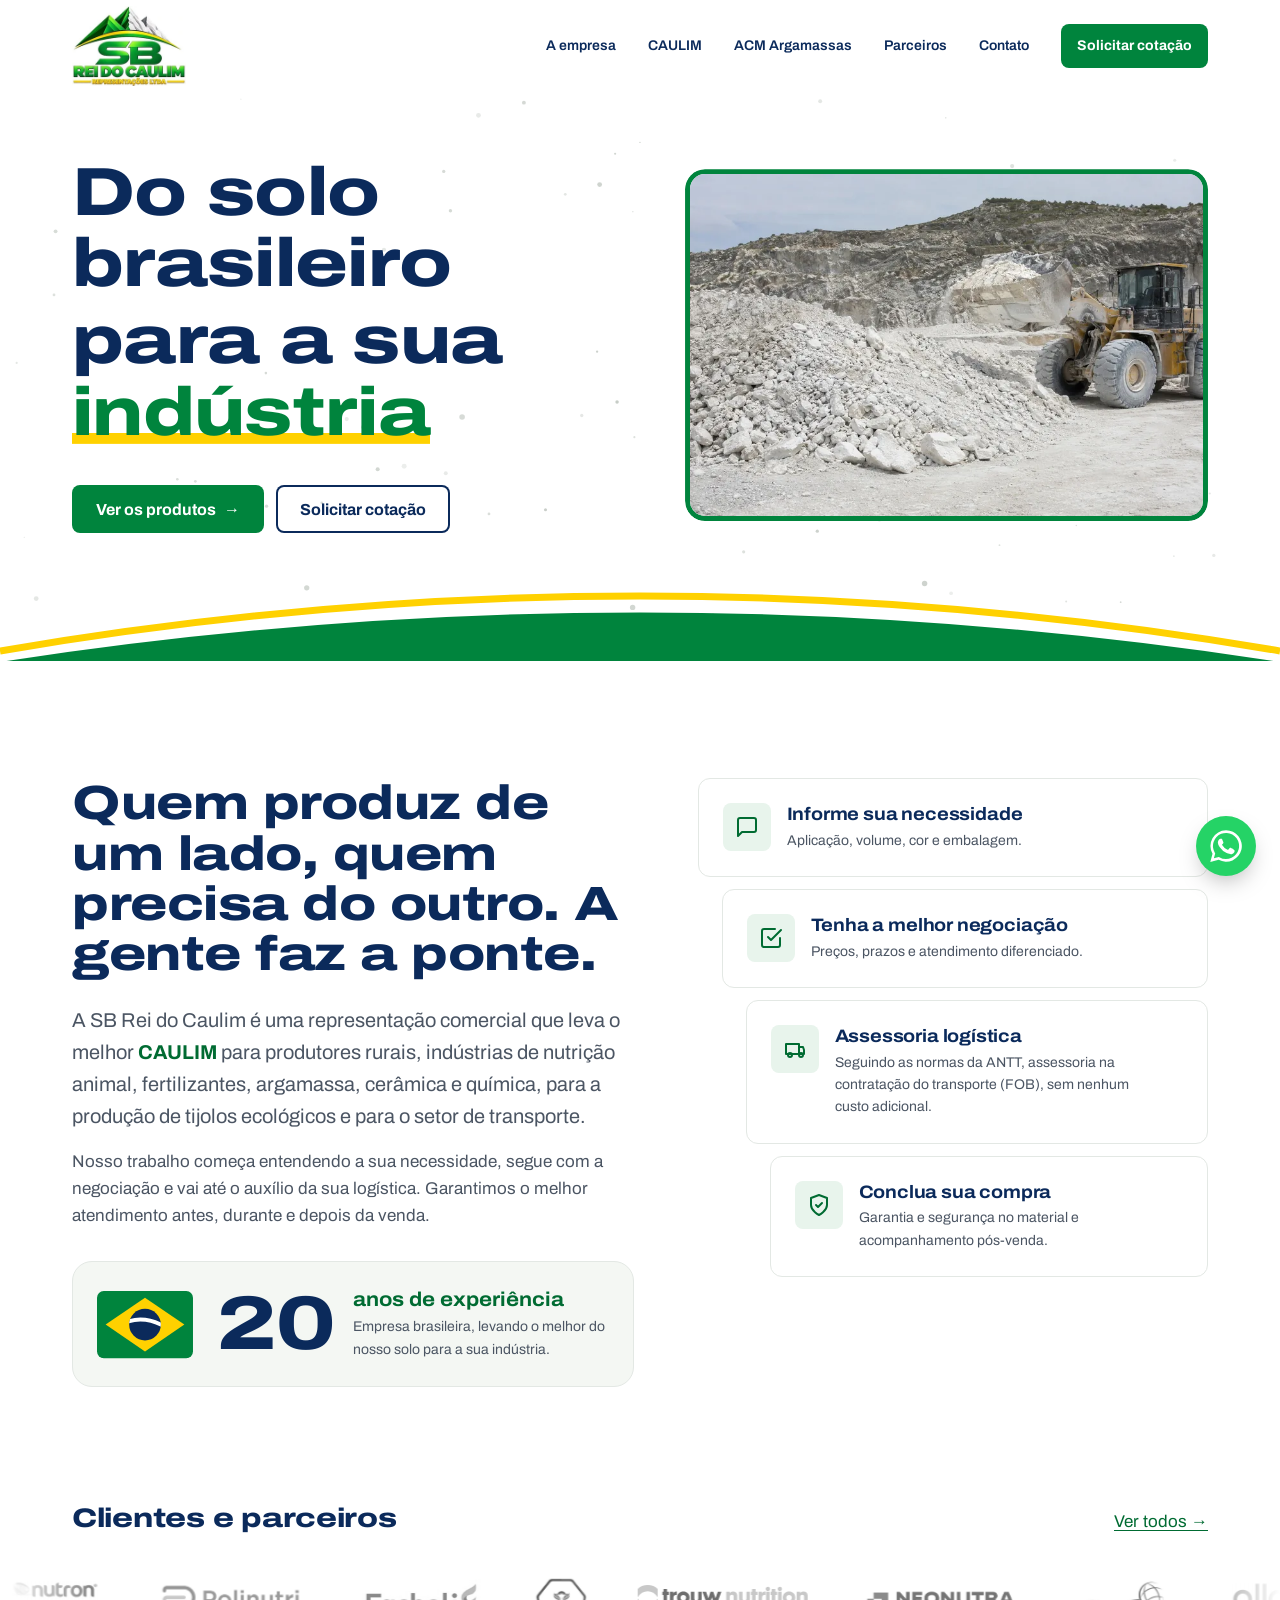
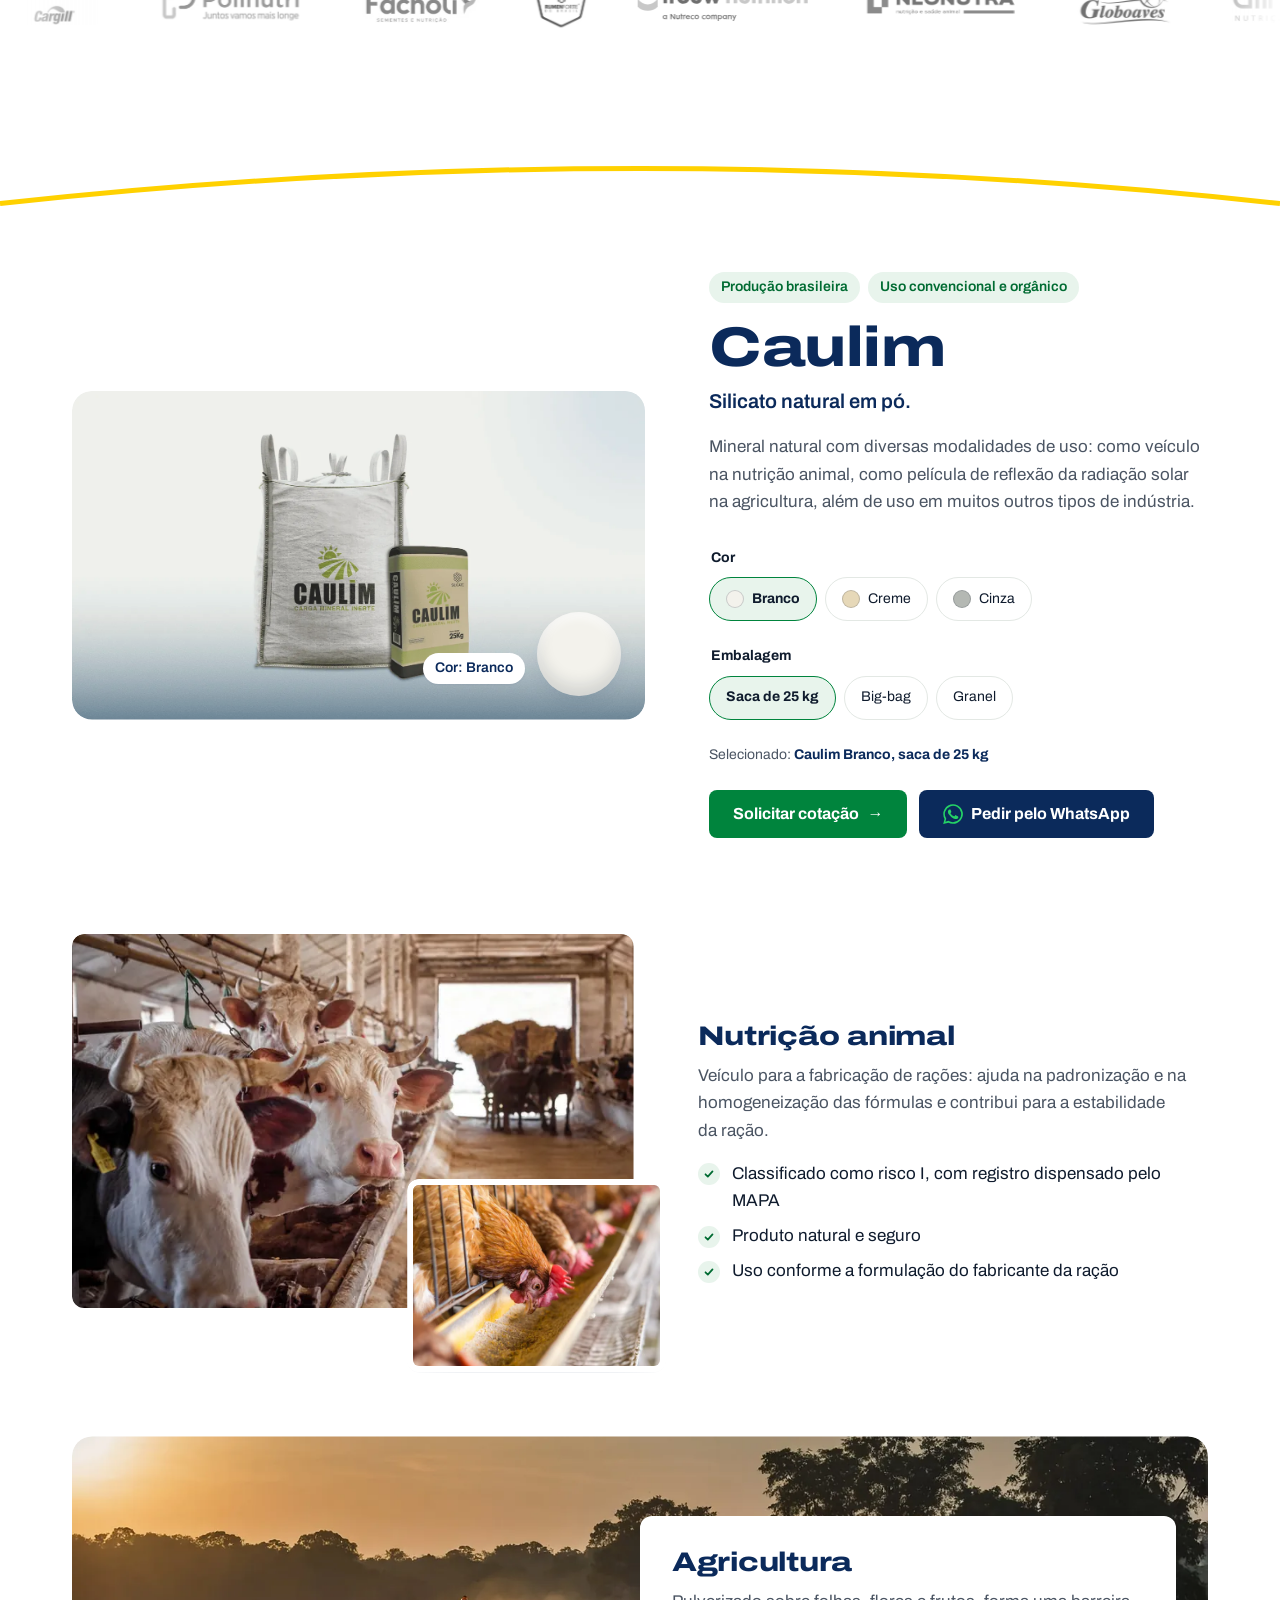
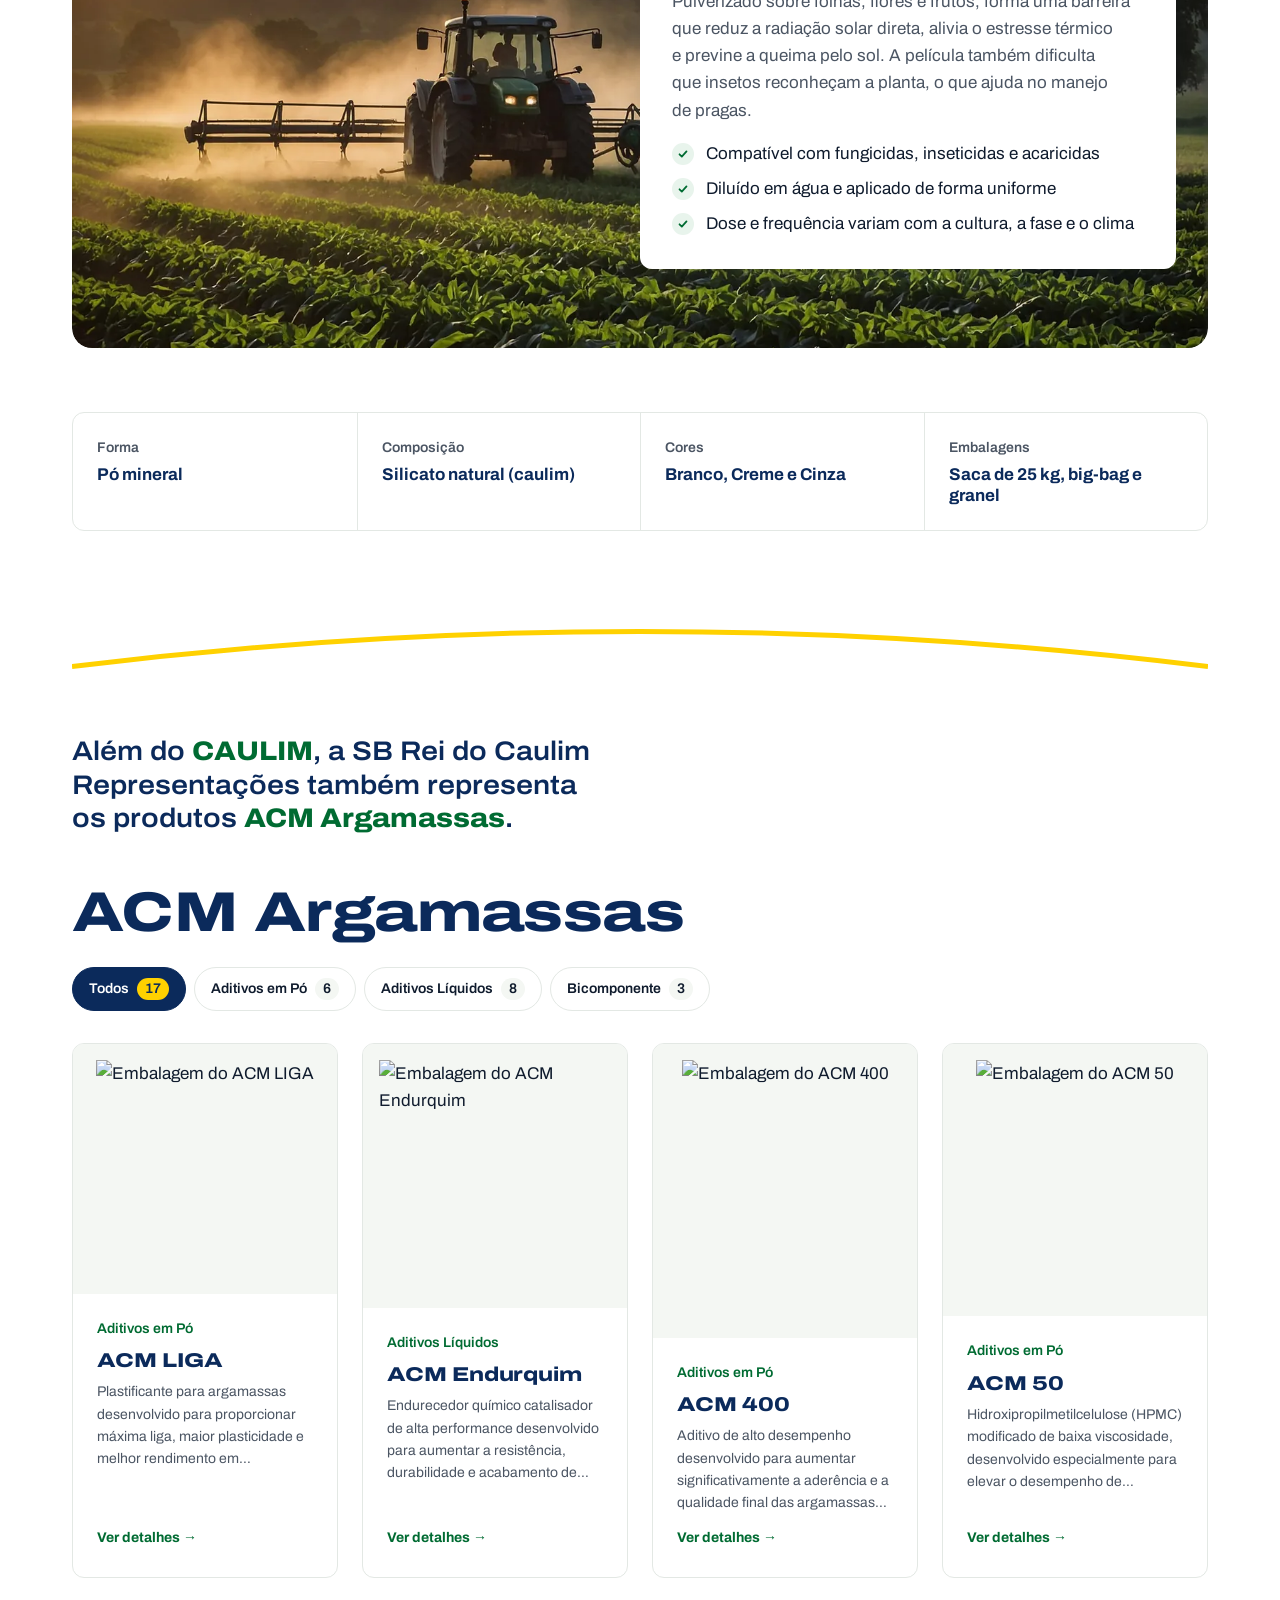
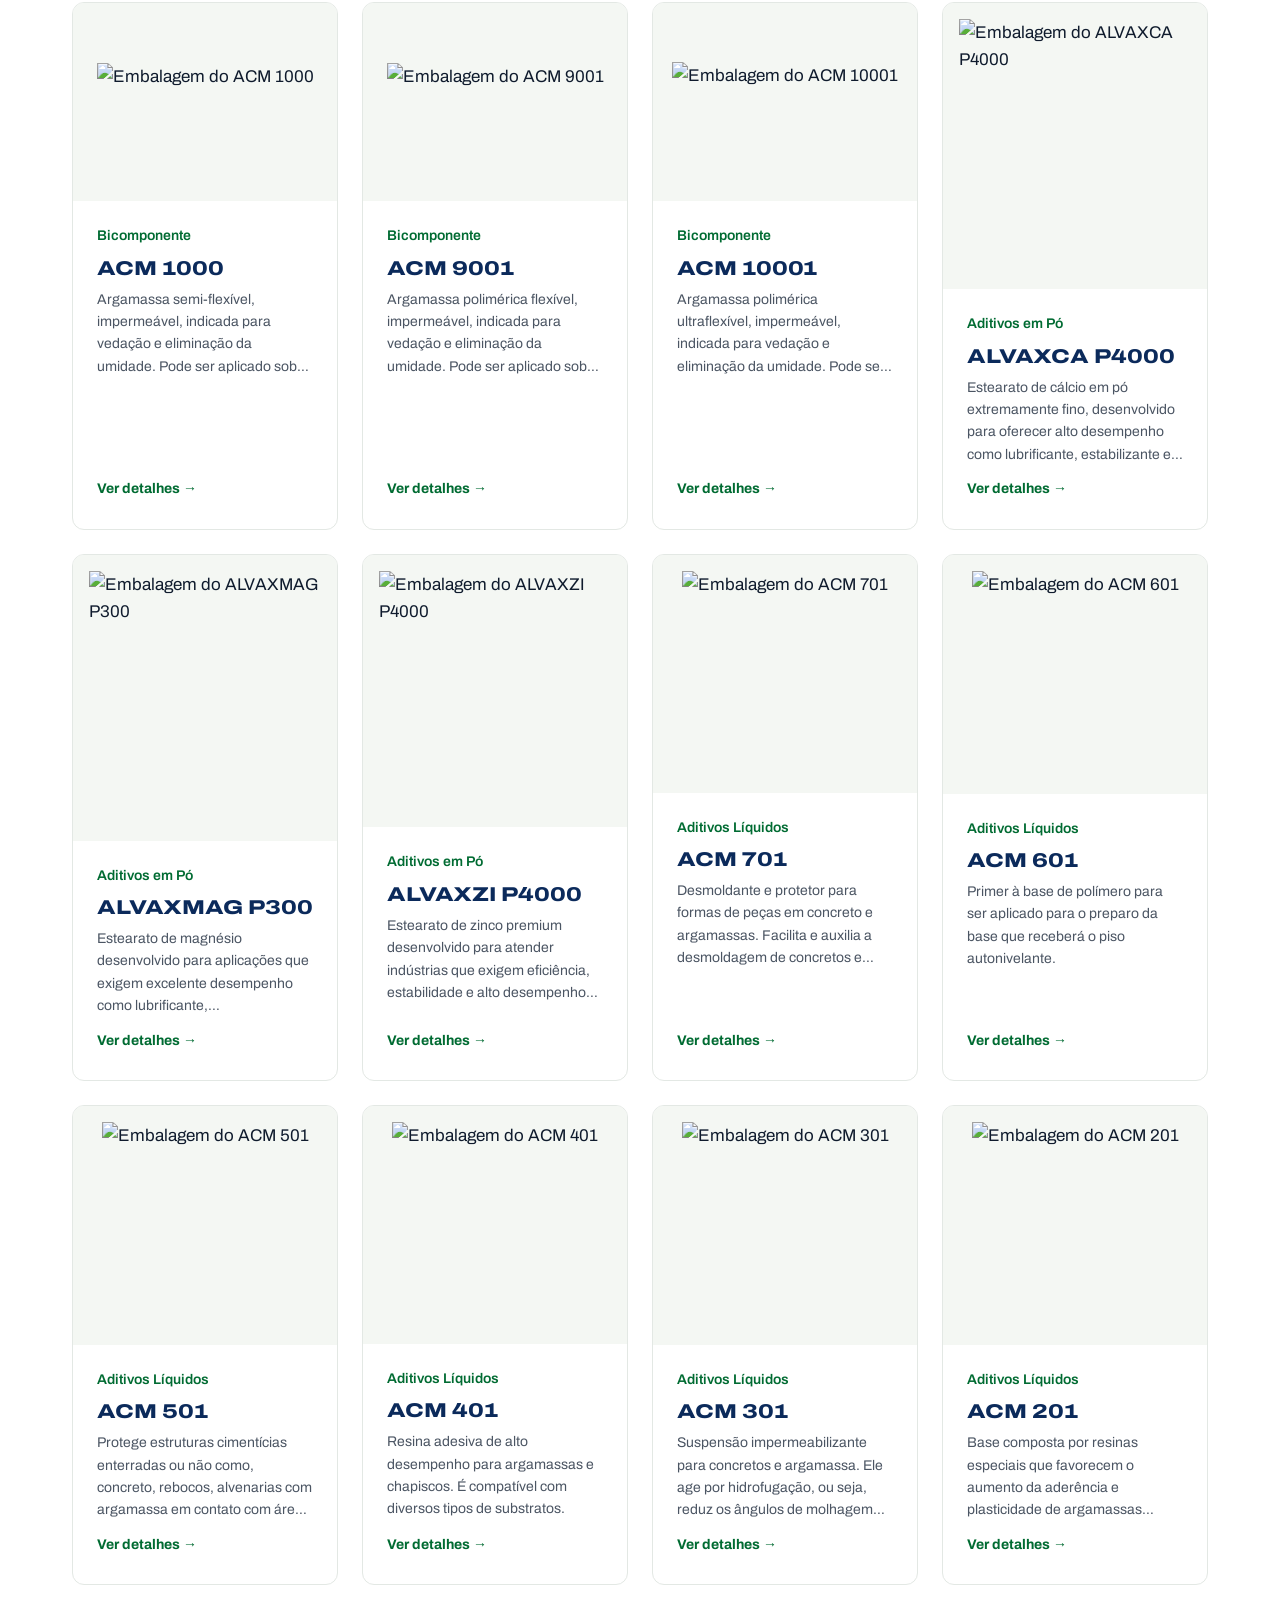
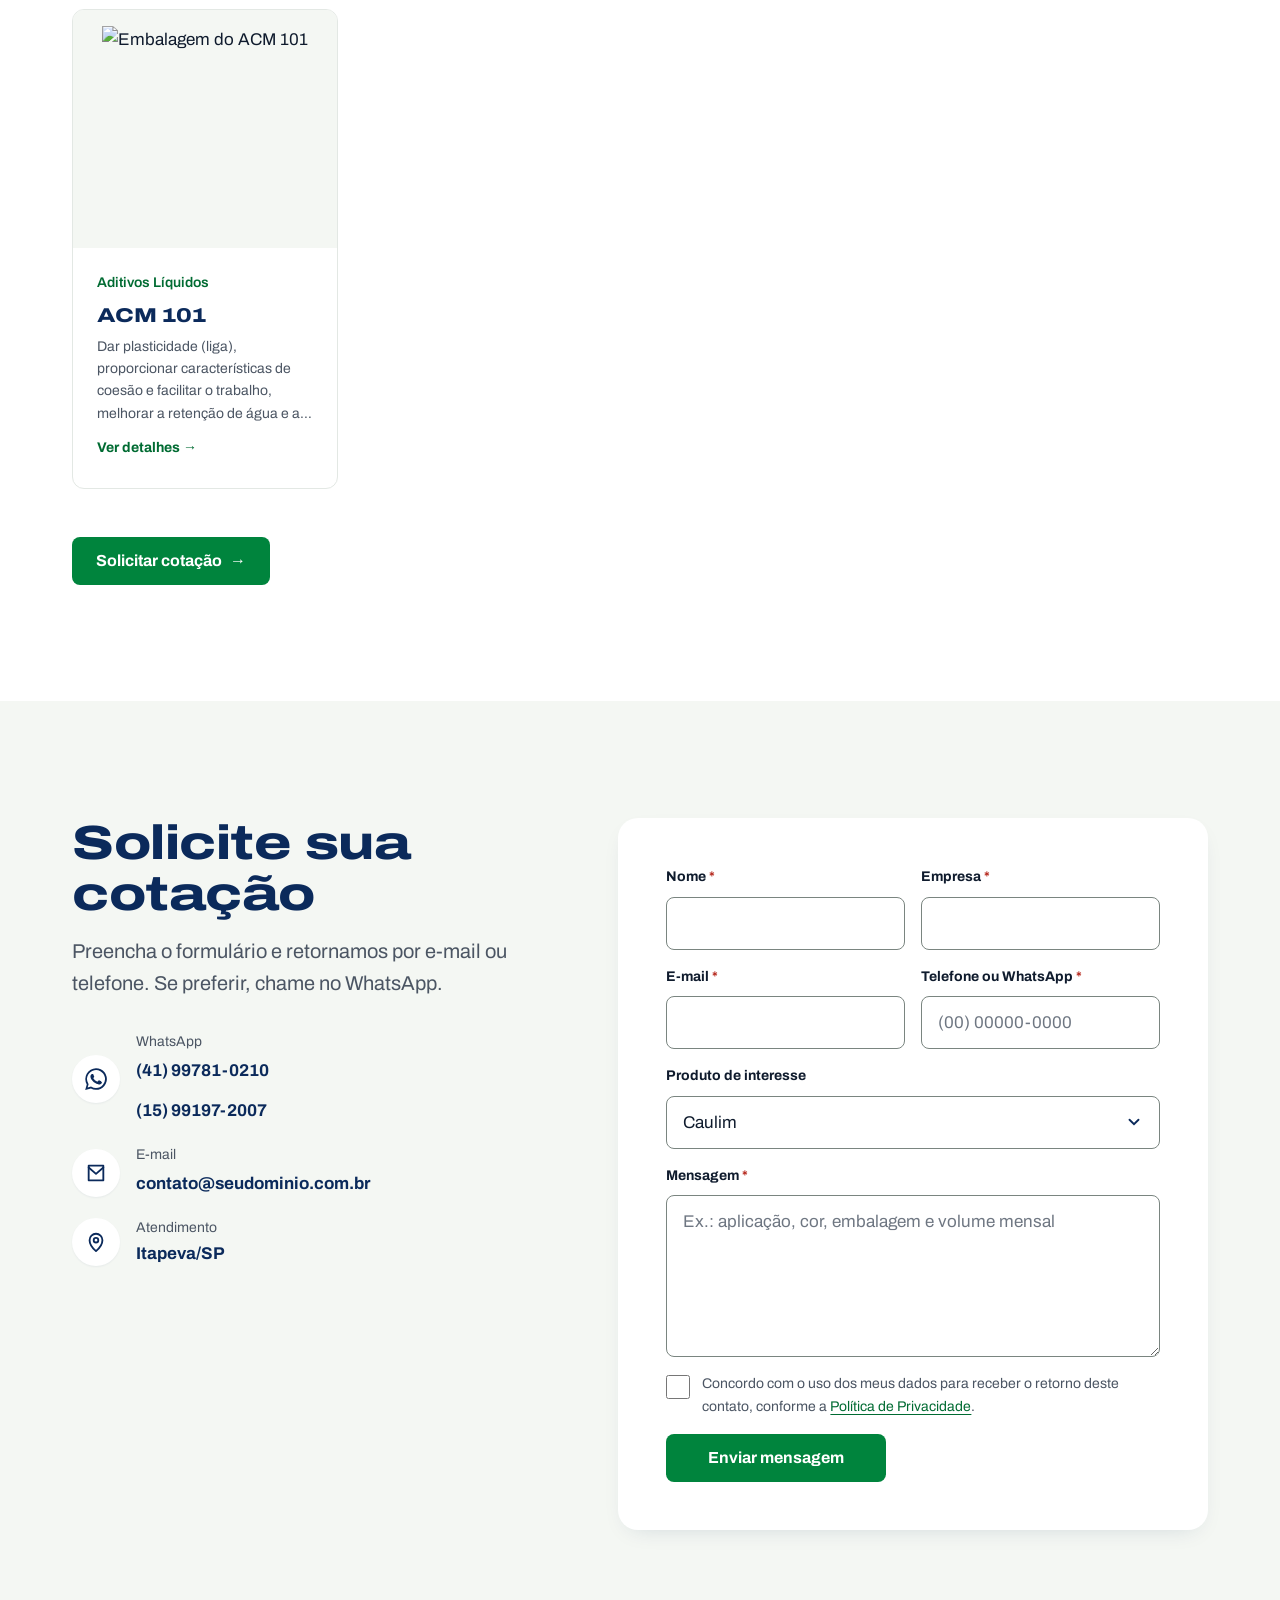
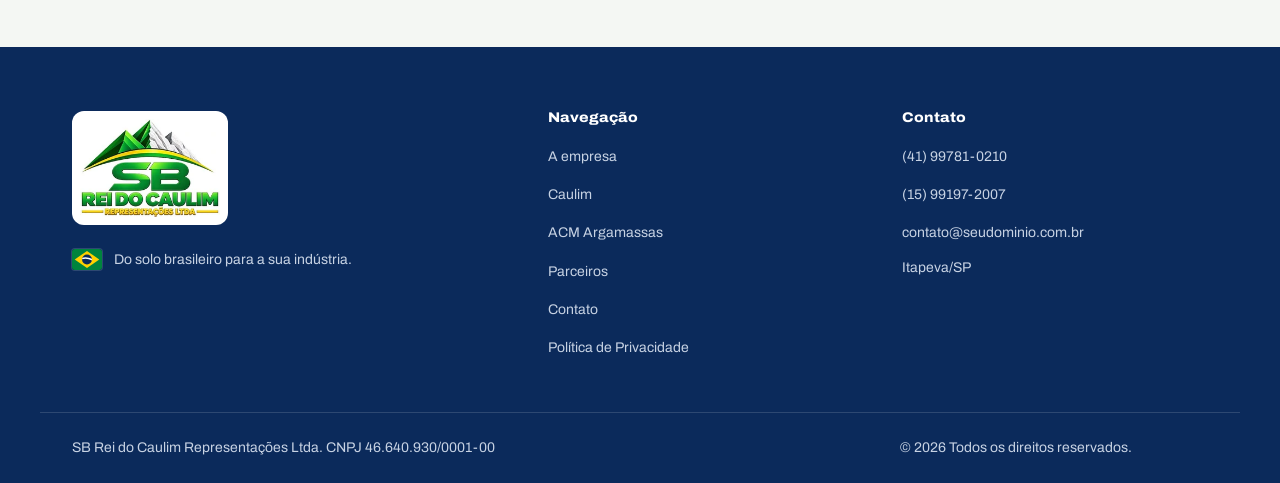
==== commit 2548678d: "Ajusta bandeira e frase do rodapé - Frase em linha própria abaixo da logo, centralizada no celular e" ====
--- a/index.html
+++ b/index.html
@@ -23,8 +23,8 @@
   <link rel="apple-touch-icon" href="assets/img/apple-touch-icon.png">
   <link rel="manifest" href="site.webmanifest">
   <link rel="preload" href="assets/fonts/archivo-latin.woff2" as="font" type="font/woff2" crossorigin>
-  <link rel="stylesheet" href="assets/css/tokens.css?v=9">
-  <link rel="stylesheet" href="assets/css/main.css?v=9">
+  <link rel="stylesheet" href="assets/css/tokens.css?v=10">
+  <link rel="stylesheet" href="assets/css/main.css?v=10">
   <script>document.documentElement.classList.add('js')</script>
   <script type="application/ld+json">
   {
@@ -586,7 +586,7 @@
     <div class="container footer-grid">
       <div class="footer-brand">
         <span class="footer-logo"><img src="assets/img/logo-horizontal-256.webp" srcset="assets/img/logo-horizontal-256.webp 256w, assets/img/logo-horizontal-512.webp 512w" sizes="140px" width="256" height="180" loading="lazy" alt="SB Rei do Caulim Representações"></span>
-        <p class="footer-tagline"><svg class="mini-flag" viewBox="0 0 100 70" aria-hidden="true" focusable="false"><rect width="100" height="70" rx="9" fill="#00843D"/><path d="M9 35 50 7l41 28-41 28z" fill="#FFD100"/><circle cx="50" cy="35" r="16.5" fill="#0B2A5B"/></svg>Do solo brasileiro para a sua indústria.</p>
+        <p class="footer-tagline"><svg class="mini-flag" viewBox="0 0 100 70" aria-hidden="true" focusable="false"><defs><clipPath id="mini-flag-clip"><circle cx="50" cy="35" r="16.5"/></clipPath></defs><rect width="100" height="70" rx="7" fill="#00843D"/><path d="M9 35 50 7l41 28-41 28z" fill="#FFD100"/><circle cx="50" cy="35" r="16.5" fill="#0B2A5B"/><path d="M30 32.5Q50 25 71 37.5" fill="none" stroke="#FFFFFF" stroke-width="5" clip-path="url(#mini-flag-clip)"/></svg>Do solo brasileiro para a sua indústria.</p>
       </div>
       <nav class="footer-nav" aria-label="Rodapé">
         <h2 class="footer-title">Navegação</h2>
@@ -645,7 +645,7 @@
     <symbol id="i-whatsapp" viewBox="0 0 24 24"><path fill="currentColor" stroke="none" d="M17.5 14.4c-.3-.1-1.8-.9-2-1s-.5-.1-.7.1-.8 1-1 1.2-.4.2-.7.1a8.2 8.2 0 0 1-4-3.5c-.3-.5.3-.5.9-1.6.1-.2 0-.4 0-.5l-.9-2.2c-.2-.6-.5-.5-.7-.5h-.6a1.2 1.2 0 0 0-.8.4 3.5 3.5 0 0 0-1.1 2.6 6 6 0 0 0 1.3 3.2 13.7 13.7 0 0 0 5.3 4.6c2 .8 2.7.9 3.7.8a3.1 3.1 0 0 0 2-1.4 2.5 2.5 0 0 0 .2-1.4c-.1-.2-.3-.3-.6-.4zM12 21.8a9.8 9.8 0 0 1-5-1.4l-.4-.2-3.7 1 1-3.6-.2-.4a9.8 9.8 0 1 1 8.3 4.6zm0-21.6A11.8 11.8 0 0 0 1.9 17.9L.2 24l6.3-1.6A11.8 11.8 0 1 0 12 .2z"/></symbol>
   </svg>
 
-  <script src="assets/js/config.js?v=9"></script>
-  <script src="assets/js/main.js?v=9" defer></script>
+  <script src="assets/js/config.js?v=10"></script>
+  <script src="assets/js/main.js?v=10" defer></script>
 </body>
 </html>
--- a/assets/css/main.css
+++ b/assets/css/main.css
@@ -514,8 +514,9 @@
 .footer-grid { display: grid; grid-template-columns: 1.4fr 1fr 1fr; gap: var(--sp-7); padding-bottom: var(--sp-7); }
 .footer-logo { display: inline-block; padding: var(--sp-2); background: var(--color-bg); border-radius: var(--r-md); margin-bottom: var(--sp-4); }
 .footer-logo img { width: 140px; height: auto; }
-.footer-tagline { display: inline-flex; align-items: center; gap: var(--sp-2); }
-.mini-flag { width: 22px; height: auto; flex: none; border-radius: 2px; }
+/* Frase numa linha própria, embaixo da logo, com a bandeirinha alinhada ao meio do texto */
+.footer-tagline { display: flex; align-items: center; gap: var(--sp-3); margin: 0; }
+.mini-flag { width: 30px; height: auto; flex: none; border-radius: 3px; box-shadow: 0 0 0 1px var(--color-on-dark-line); }
 .footer-title { font-size: var(--fs-small); font-stretch: var(--wdth-sub); color: var(--color-on-dark); margin-bottom: var(--sp-4); letter-spacing: 0; }
 .site-footer ul { display: grid; gap: var(--sp-2); }
 .site-footer a { color: var(--color-on-dark-muted); text-decoration: none; overflow-wrap: anywhere; transition: color var(--t-micro) var(--ease); }
@@ -525,6 +526,7 @@
 @media (max-width: 1024px) {
   .footer-grid { grid-template-columns: 1fr; gap: var(--sp-6); justify-items: center; text-align: center; }
   .site-footer ul { justify-items: center; }
+  .footer-tagline { justify-content: center; }
   /* Centralizado, o texto legal ganha espaço embaixo para o botão do WhatsApp não cobri-lo */
   .footer-legal { flex-direction: column; align-items: center; text-align: center; padding-inline: var(--gutter); padding-bottom: calc(60px + var(--sp-7) + env(safe-area-inset-bottom)); }
 }
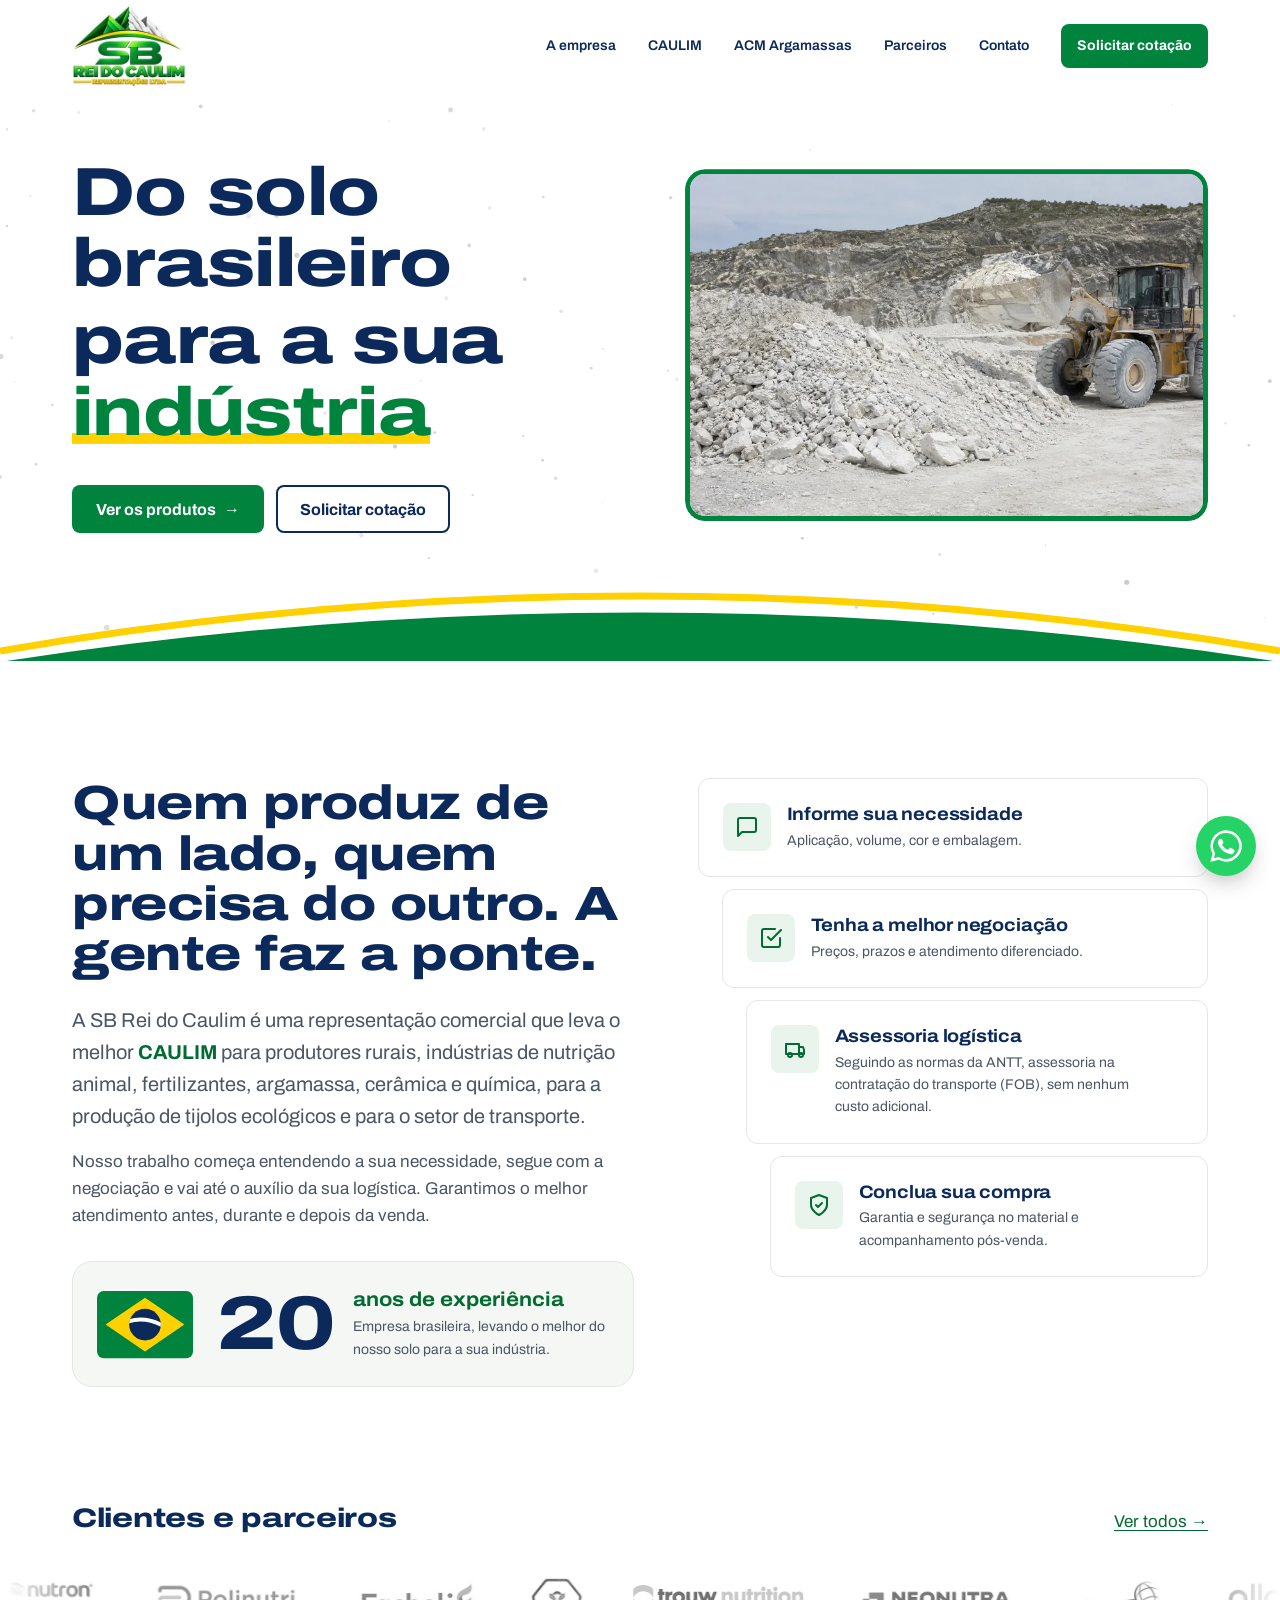
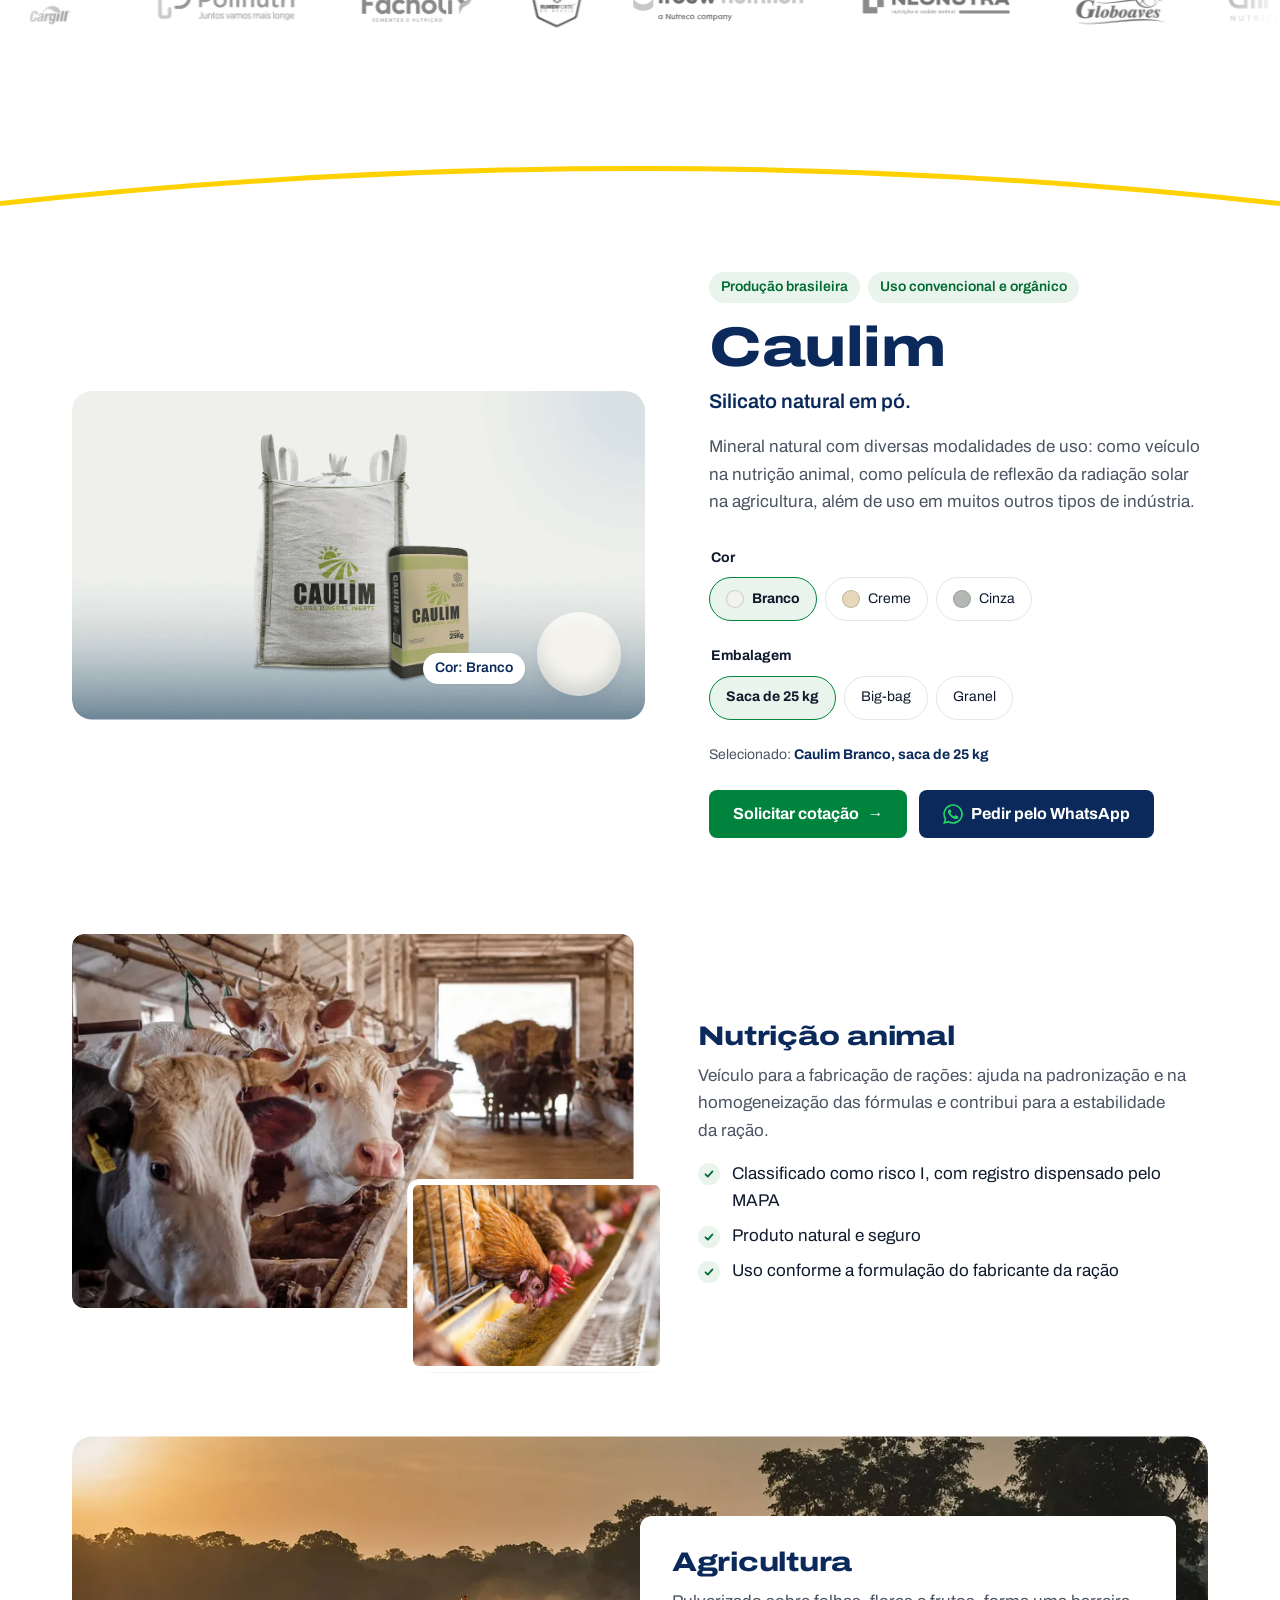
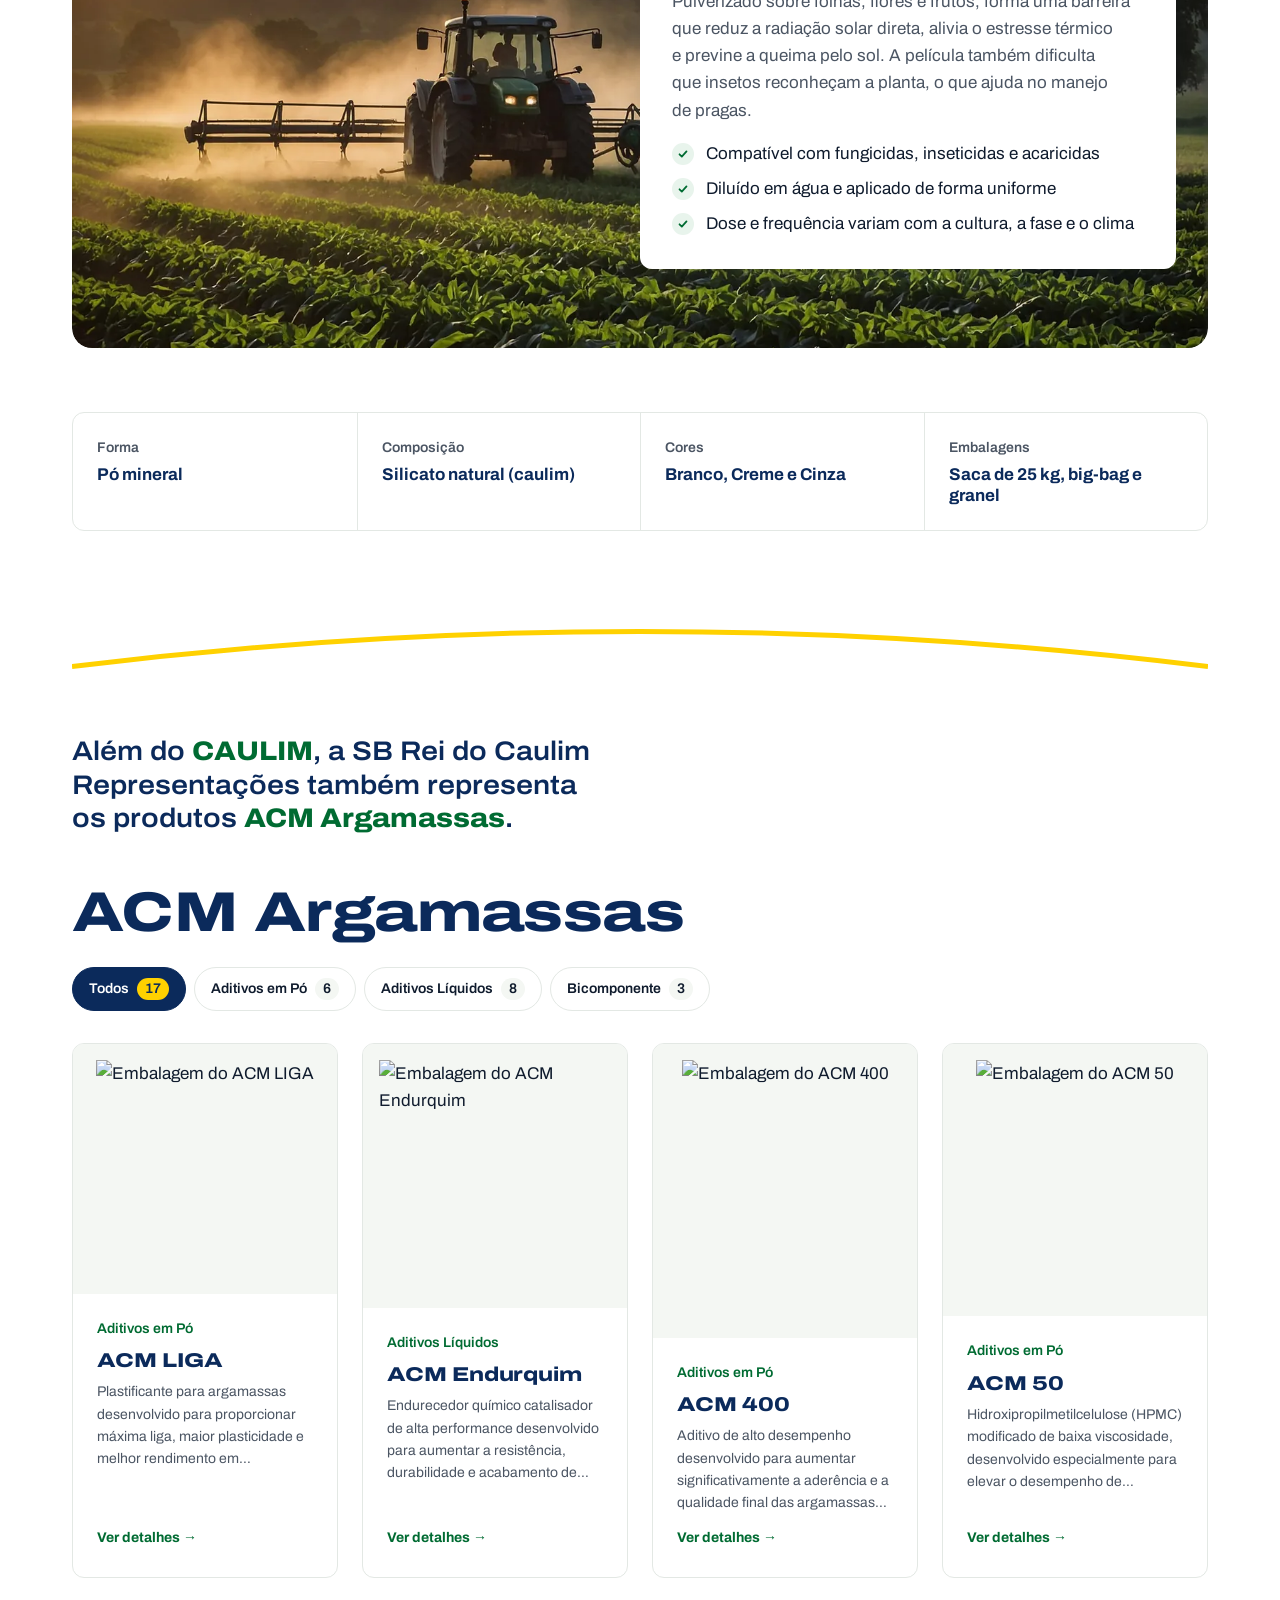
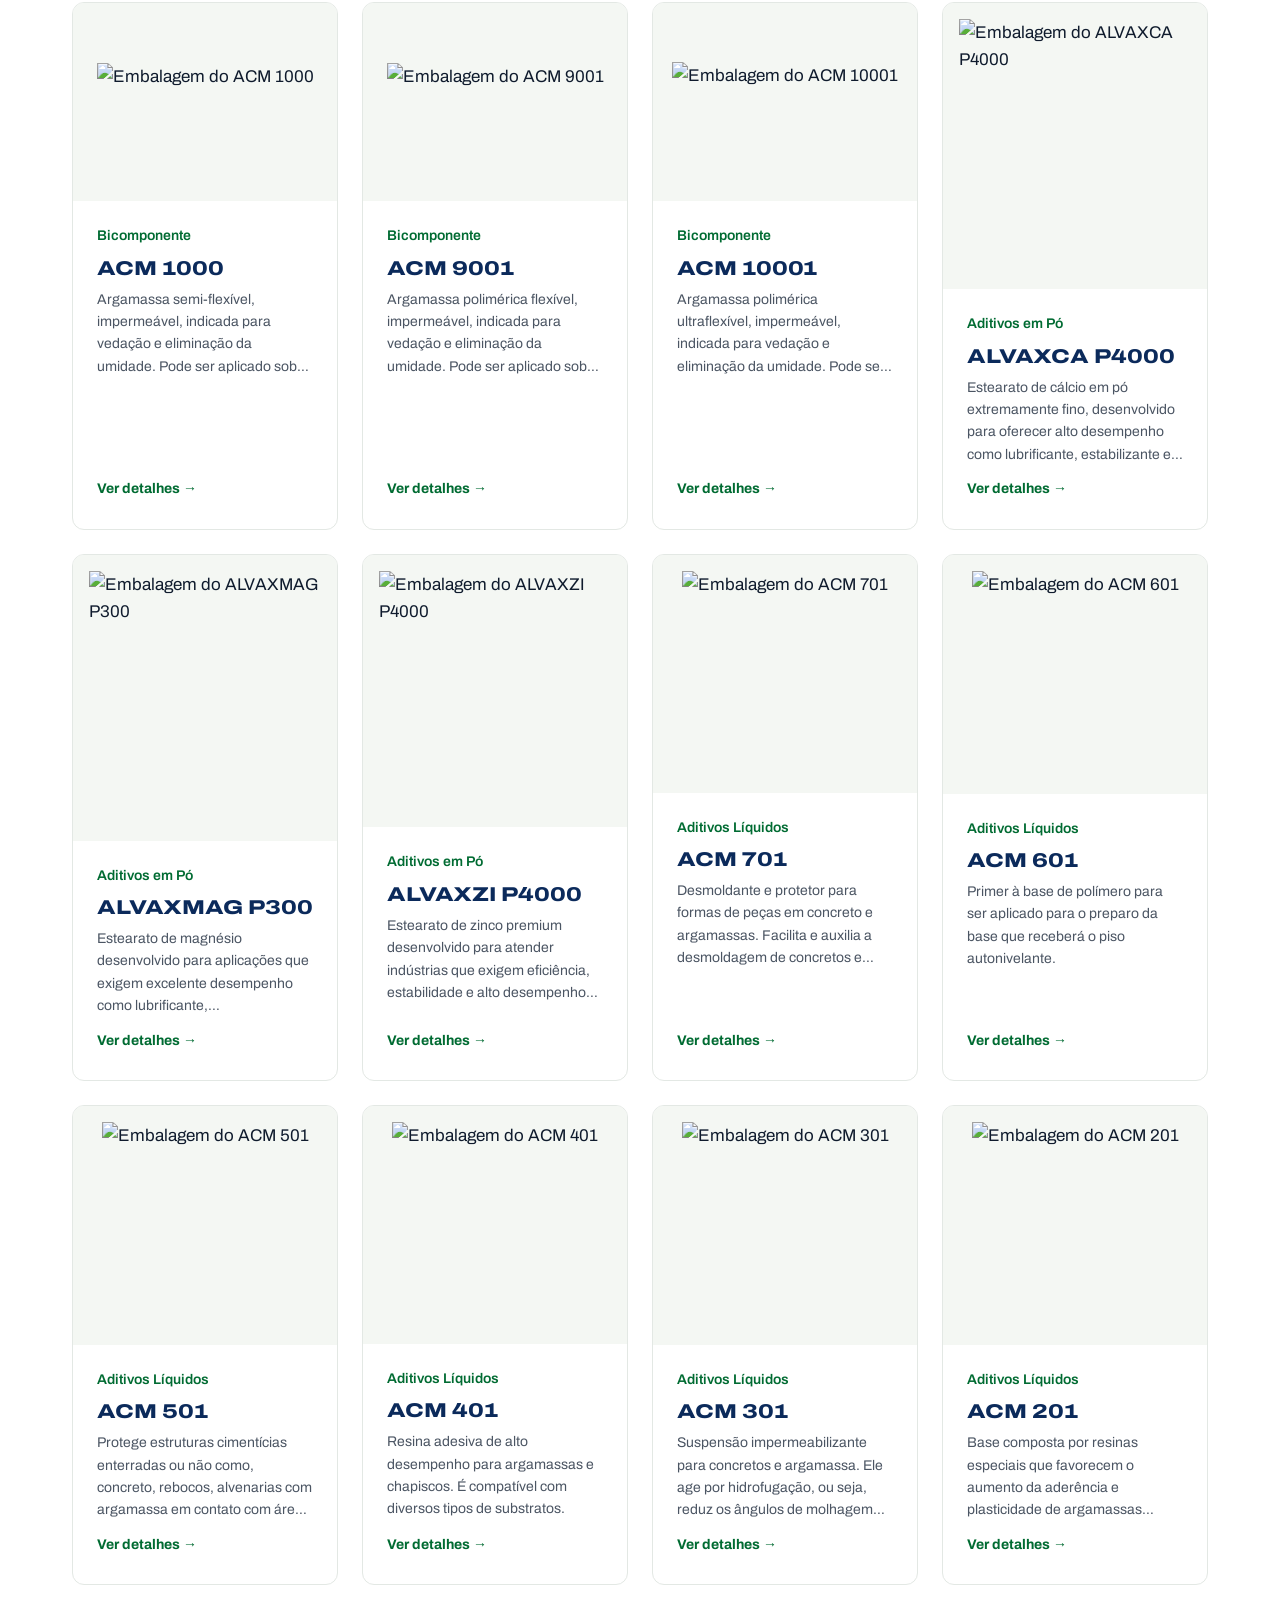
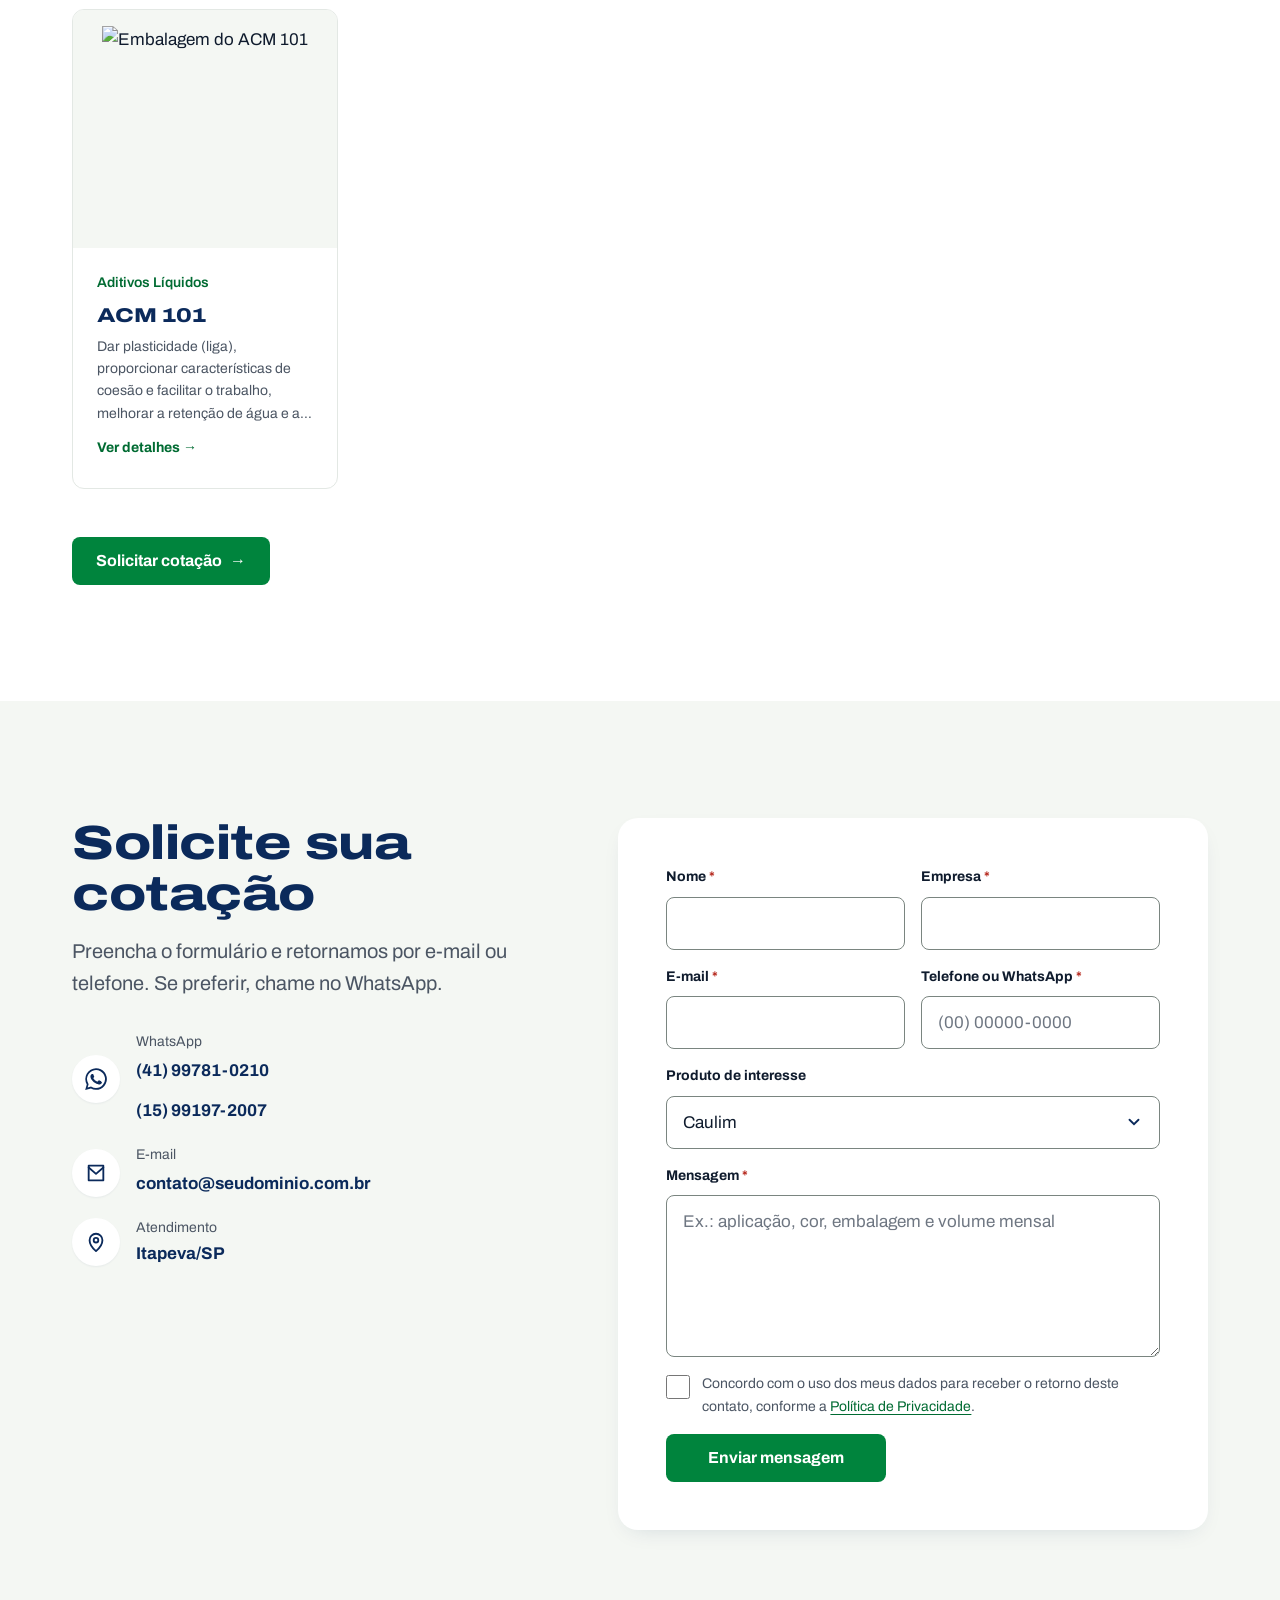
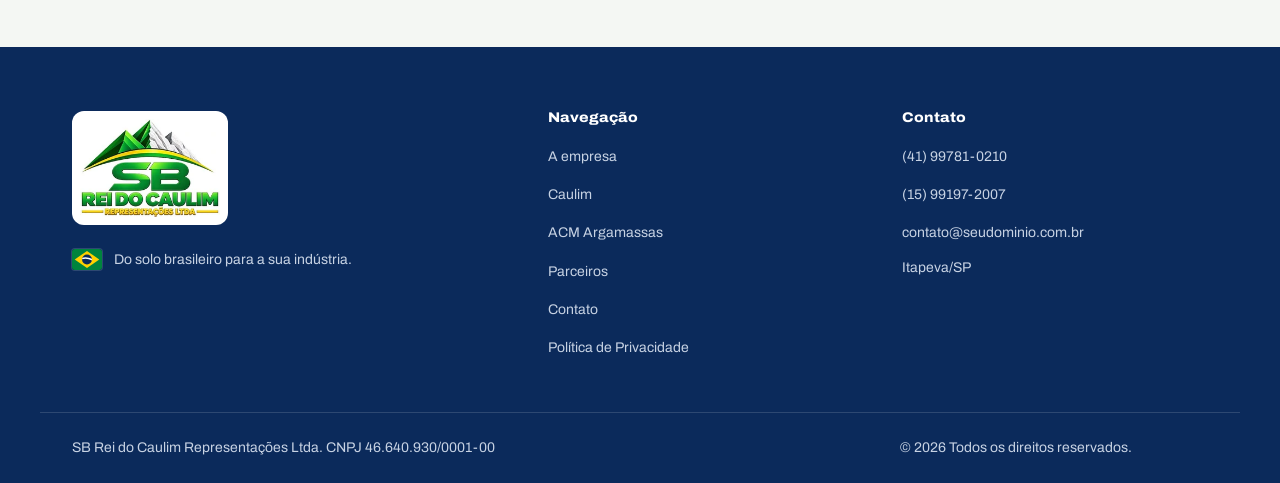
==== commit 43d31673: "Adiciona 8 parceiros: nutrição animal, Alvax e transportadoras - Embraupec, Proenzime e Mariboi Saúd" ====
--- a/index.html
+++ b/index.html
@@ -23,8 +23,8 @@
   <link rel="apple-touch-icon" href="assets/img/apple-touch-icon.png">
   <link rel="manifest" href="site.webmanifest">
   <link rel="preload" href="assets/fonts/archivo-latin.woff2" as="font" type="font/woff2" crossorigin>
-  <link rel="stylesheet" href="assets/css/tokens.css?v=10">
-  <link rel="stylesheet" href="assets/css/main.css?v=10">
+  <link rel="stylesheet" href="assets/css/tokens.css?v=11">
+  <link rel="stylesheet" href="assets/css/main.css?v=11">
   <script>document.documentElement.classList.add('js')</script>
   <script type="application/ld+json">
   {
@@ -159,8 +159,16 @@
             <li><a class="partner" href="https://globoaves.com.br/" target="_blank" rel="noopener" draggable="false" aria-label="Visitar o site da Globoaves (abre em nova aba)"><img src="assets/img/parceiros/globoaves.webp?v=547f1ebe" width="444" height="240" loading="lazy" draggable="false" alt="Globoaves"></a></li>
             <li><a class="partner" href="https://www.allnova.com.br/" target="_blank" rel="noopener" draggable="false" aria-label="Visitar o site da Allnova Nutrição Animal (abre em nova aba)"><img src="assets/img/parceiros/allnova.webp?v=1cb9eaff" width="543" height="240" loading="lazy" draggable="false" alt="Allnova Nutrição Animal"></a></li>
             <li><a class="partner" href="https://www.univittasaudeanimal.com.br/" target="_blank" rel="noopener" draggable="false" aria-label="Visitar o site da Univittá Saúde Animal (abre em nova aba)"><img src="assets/img/parceiros/univitta.webp?v=80f83be7" width="671" height="240" loading="lazy" draggable="false" alt="Univittá Saúde Animal"></a></li>
+            <li><span class="partner"><img src="assets/img/parceiros/embraupec.webp?v=5b840667" width="455" height="240" loading="lazy" draggable="false" alt="Embraupec"></span></li>
+            <li><span class="partner"><img src="assets/img/parceiros/proenzime.webp?v=e239acc8" width="435" height="240" loading="lazy" draggable="false" alt="Proenzime"></span></li>
+            <li><span class="partner"><img src="assets/img/parceiros/mariboi.webp?v=0c558e9b" width="237" height="240" loading="lazy" draggable="false" alt="Mariboi Saúde Animal"></span></li>
             <li><a class="partner" href="https://www.silicate.com.br/" target="_blank" rel="noopener" draggable="false" aria-label="Visitar o site da Silicate (abre em nova aba)"><img src="assets/img/parceiros/silicate.webp?v=66f6f99c" width="248" height="240" loading="lazy" draggable="false" alt="Silicate"></a></li>
             <li><a class="partner" href="https://www.usidecor.com.br/" target="_blank" rel="noopener" draggable="false" aria-label="Visitar o site da Usi Decor (abre em nova aba)"><img src="assets/img/parceiros/usi-decor.webp?v=bd4e9444" width="193" height="74" loading="lazy" draggable="false" alt="Usi Decor"></a></li>
+            <li><a class="partner" href="https://alvaxaditivos.com.br/" target="_blank" rel="noopener" draggable="false" aria-label="Visitar o site da Alvax Aditivos (abre em nova aba)"><img src="assets/img/parceiros/alvax.webp?v=9fccb491" width="590" height="240" loading="lazy" draggable="false" alt="Alvax Aditivos"></a></li>
+            <li><span class="partner"><img src="assets/img/parceiros/transcolima.webp?v=d60144e2" width="847" height="240" loading="lazy" draggable="false" alt="Transcolima Transportes"></span></li>
+            <li><span class="partner"><img src="assets/img/parceiros/adm-logistica.webp?v=2b7f548b" width="439" height="240" loading="lazy" draggable="false" alt="ADM Logística"></span></li>
+            <li><span class="partner"><img src="assets/img/parceiros/atr-transportes.webp?v=96d7ee0f" width="578" height="240" loading="lazy" draggable="false" alt="ATR Transportes"></span></li>
+            <li><span class="partner"><img src="assets/img/parceiros/nordeste-transportes.webp?v=32adb754" width="597" height="240" loading="lazy" draggable="false" alt="Nordeste Transportes"></span></li>
           </ul>
           <ul class="marquee-track" aria-hidden="true">
             <li><a class="partner" href="https://www.cargill.com.br/pt_BR/in%C3%ADcio" target="_blank" rel="noopener" tabindex="-1" draggable="false" aria-label="Visitar o site da Cargill Nutron (abre em nova aba)"><img src="assets/img/parceiros/cargill-nutron.webp?v=7b423610" width="420" height="240" loading="lazy" draggable="false" alt="Cargill Nutron"></a></li>
@@ -172,8 +180,16 @@
             <li><a class="partner" href="https://globoaves.com.br/" target="_blank" rel="noopener" tabindex="-1" draggable="false" aria-label="Visitar o site da Globoaves (abre em nova aba)"><img src="assets/img/parceiros/globoaves.webp?v=547f1ebe" width="444" height="240" loading="lazy" draggable="false" alt="Globoaves"></a></li>
             <li><a class="partner" href="https://www.allnova.com.br/" target="_blank" rel="noopener" tabindex="-1" draggable="false" aria-label="Visitar o site da Allnova Nutrição Animal (abre em nova aba)"><img src="assets/img/parceiros/allnova.webp?v=1cb9eaff" width="543" height="240" loading="lazy" draggable="false" alt="Allnova Nutrição Animal"></a></li>
             <li><a class="partner" href="https://www.univittasaudeanimal.com.br/" target="_blank" rel="noopener" tabindex="-1" draggable="false" aria-label="Visitar o site da Univittá Saúde Animal (abre em nova aba)"><img src="assets/img/parceiros/univitta.webp?v=80f83be7" width="671" height="240" loading="lazy" draggable="false" alt="Univittá Saúde Animal"></a></li>
+            <li><span class="partner"><img src="assets/img/parceiros/embraupec.webp?v=5b840667" width="455" height="240" loading="lazy" draggable="false" alt="Embraupec"></span></li>
+            <li><span class="partner"><img src="assets/img/parceiros/proenzime.webp?v=e239acc8" width="435" height="240" loading="lazy" draggable="false" alt="Proenzime"></span></li>
+            <li><span class="partner"><img src="assets/img/parceiros/mariboi.webp?v=0c558e9b" width="237" height="240" loading="lazy" draggable="false" alt="Mariboi Saúde Animal"></span></li>
             <li><a class="partner" href="https://www.silicate.com.br/" target="_blank" rel="noopener" tabindex="-1" draggable="false" aria-label="Visitar o site da Silicate (abre em nova aba)"><img src="assets/img/parceiros/silicate.webp?v=66f6f99c" width="248" height="240" loading="lazy" draggable="false" alt="Silicate"></a></li>
             <li><a class="partner" href="https://www.usidecor.com.br/" target="_blank" rel="noopener" tabindex="-1" draggable="false" aria-label="Visitar o site da Usi Decor (abre em nova aba)"><img src="assets/img/parceiros/usi-decor.webp?v=bd4e9444" width="193" height="74" loading="lazy" draggable="false" alt="Usi Decor"></a></li>
+            <li><a class="partner" href="https://alvaxaditivos.com.br/" target="_blank" rel="noopener" tabindex="-1" draggable="false" aria-label="Visitar o site da Alvax Aditivos (abre em nova aba)"><img src="assets/img/parceiros/alvax.webp?v=9fccb491" width="590" height="240" loading="lazy" draggable="false" alt="Alvax Aditivos"></a></li>
+            <li><span class="partner"><img src="assets/img/parceiros/transcolima.webp?v=d60144e2" width="847" height="240" loading="lazy" draggable="false" alt="Transcolima Transportes"></span></li>
+            <li><span class="partner"><img src="assets/img/parceiros/adm-logistica.webp?v=2b7f548b" width="439" height="240" loading="lazy" draggable="false" alt="ADM Logística"></span></li>
+            <li><span class="partner"><img src="assets/img/parceiros/atr-transportes.webp?v=96d7ee0f" width="578" height="240" loading="lazy" draggable="false" alt="ATR Transportes"></span></li>
+            <li><span class="partner"><img src="assets/img/parceiros/nordeste-transportes.webp?v=32adb754" width="597" height="240" loading="lazy" draggable="false" alt="Nordeste Transportes"></span></li>
           </ul>
         </div>
         <!-- parceiros:faixa:fim -->
@@ -645,7 +661,7 @@
     <symbol id="i-whatsapp" viewBox="0 0 24 24"><path fill="currentColor" stroke="none" d="M17.5 14.4c-.3-.1-1.8-.9-2-1s-.5-.1-.7.1-.8 1-1 1.2-.4.2-.7.1a8.2 8.2 0 0 1-4-3.5c-.3-.5.3-.5.9-1.6.1-.2 0-.4 0-.5l-.9-2.2c-.2-.6-.5-.5-.7-.5h-.6a1.2 1.2 0 0 0-.8.4 3.5 3.5 0 0 0-1.1 2.6 6 6 0 0 0 1.3 3.2 13.7 13.7 0 0 0 5.3 4.6c2 .8 2.7.9 3.7.8a3.1 3.1 0 0 0 2-1.4 2.5 2.5 0 0 0 .2-1.4c-.1-.2-.3-.3-.6-.4zM12 21.8a9.8 9.8 0 0 1-5-1.4l-.4-.2-3.7 1 1-3.6-.2-.4a9.8 9.8 0 1 1 8.3 4.6zm0-21.6A11.8 11.8 0 0 0 1.9 17.9L.2 24l6.3-1.6A11.8 11.8 0 1 0 12 .2z"/></symbol>
   </svg>
 
-  <script src="assets/js/config.js?v=10"></script>
-  <script src="assets/js/main.js?v=10" defer></script>
+  <script src="assets/js/config.js?v=11"></script>
+  <script src="assets/js/main.js?v=11" defer></script>
 </body>
 </html>
--- a/assets/css/main.css
+++ b/assets/css/main.css
@@ -445,8 +445,8 @@
 .partners-grid .partner { height: var(--logo-box-grid); padding: var(--sp-5); border: 1px solid var(--color-line); background: var(--color-bg); }
 .partners-grid .partner img { height: var(--logo-h-grid); max-width: 85%; }
 @media (hover: hover) and (pointer: fine) {
-  .partners-grid .partner:hover { transform: translateY(-4px); box-shadow: var(--sh-3); border-color: var(--color-line-strong); }
-  .partner:hover img { transform: scale(1.04); }
+  .partners-grid a.partner:hover { transform: translateY(-4px); box-shadow: var(--sh-3); border-color: var(--color-line-strong); }
+  a.partner:hover img { transform: scale(1.04); }
 }
 @media (max-width: 560px) {
   .partners-grid { grid-template-columns: repeat(2, minmax(0, 1fr)); gap: var(--sp-3); }
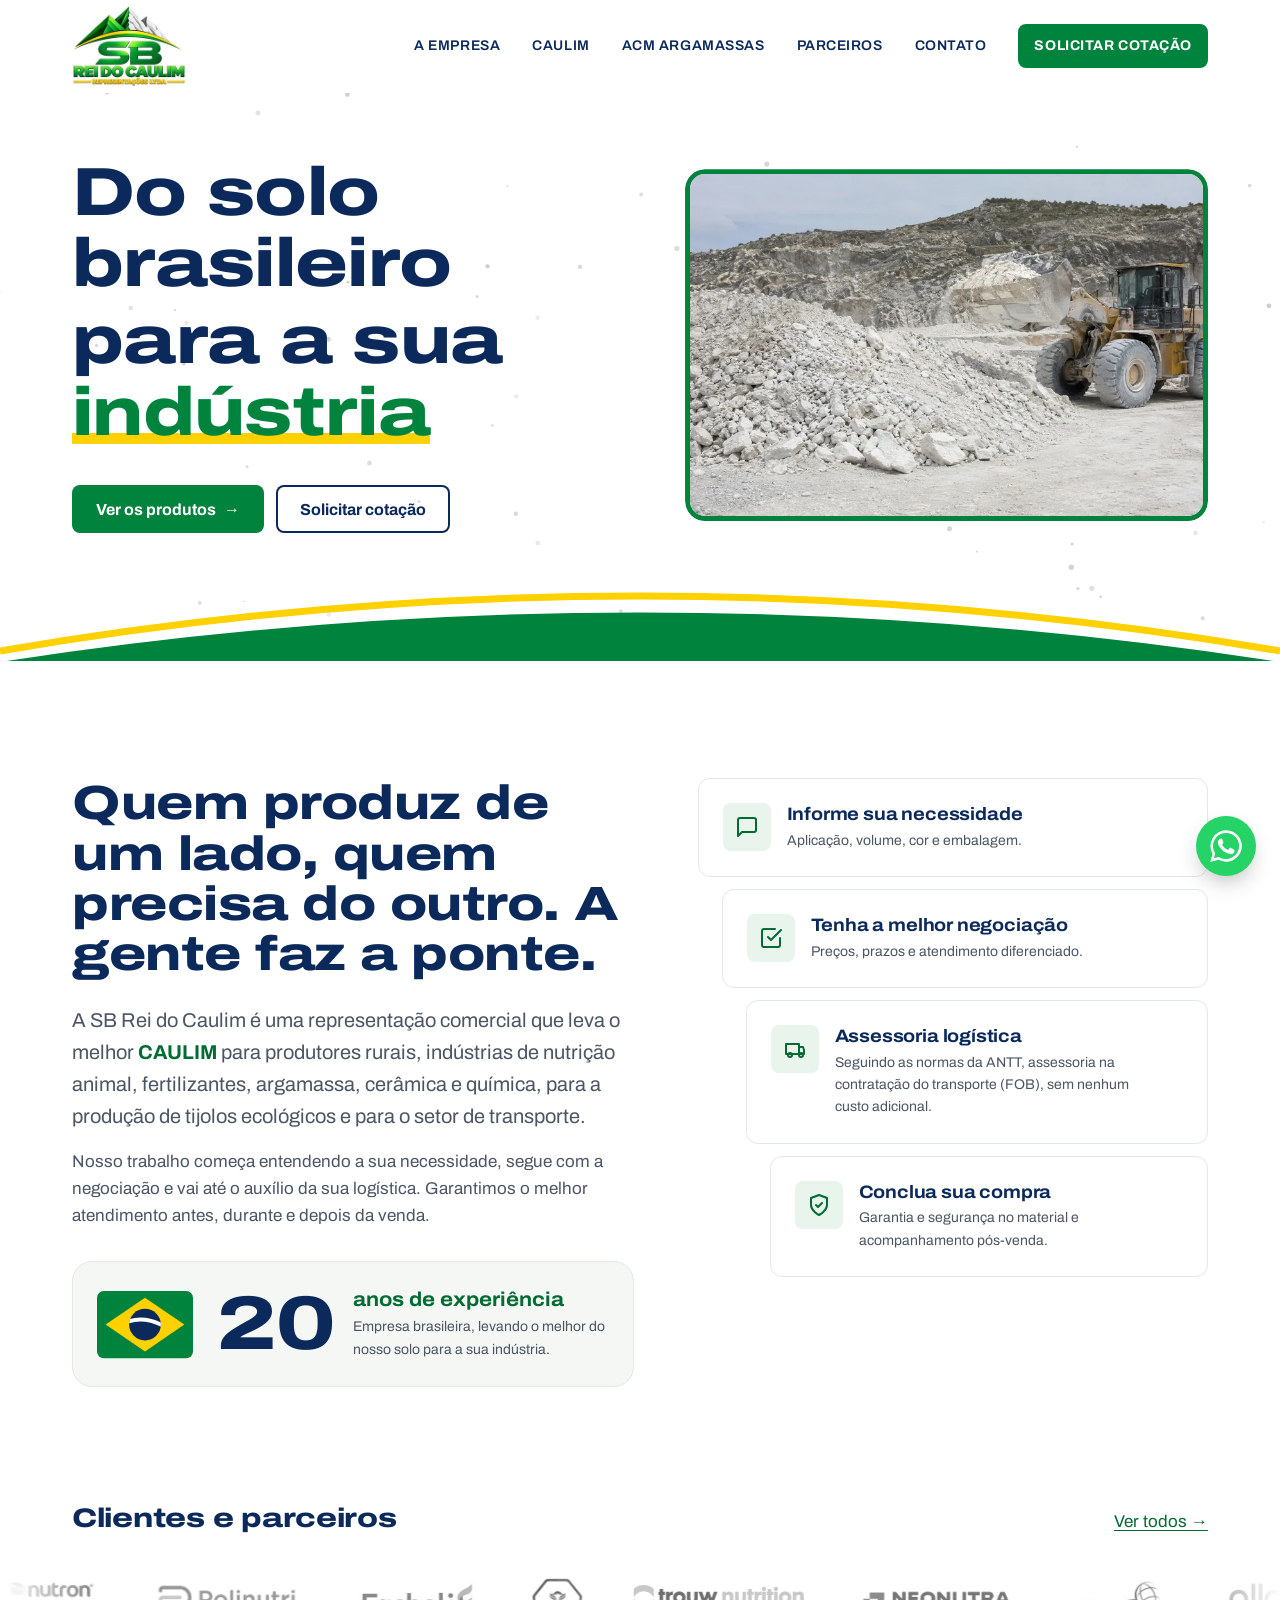
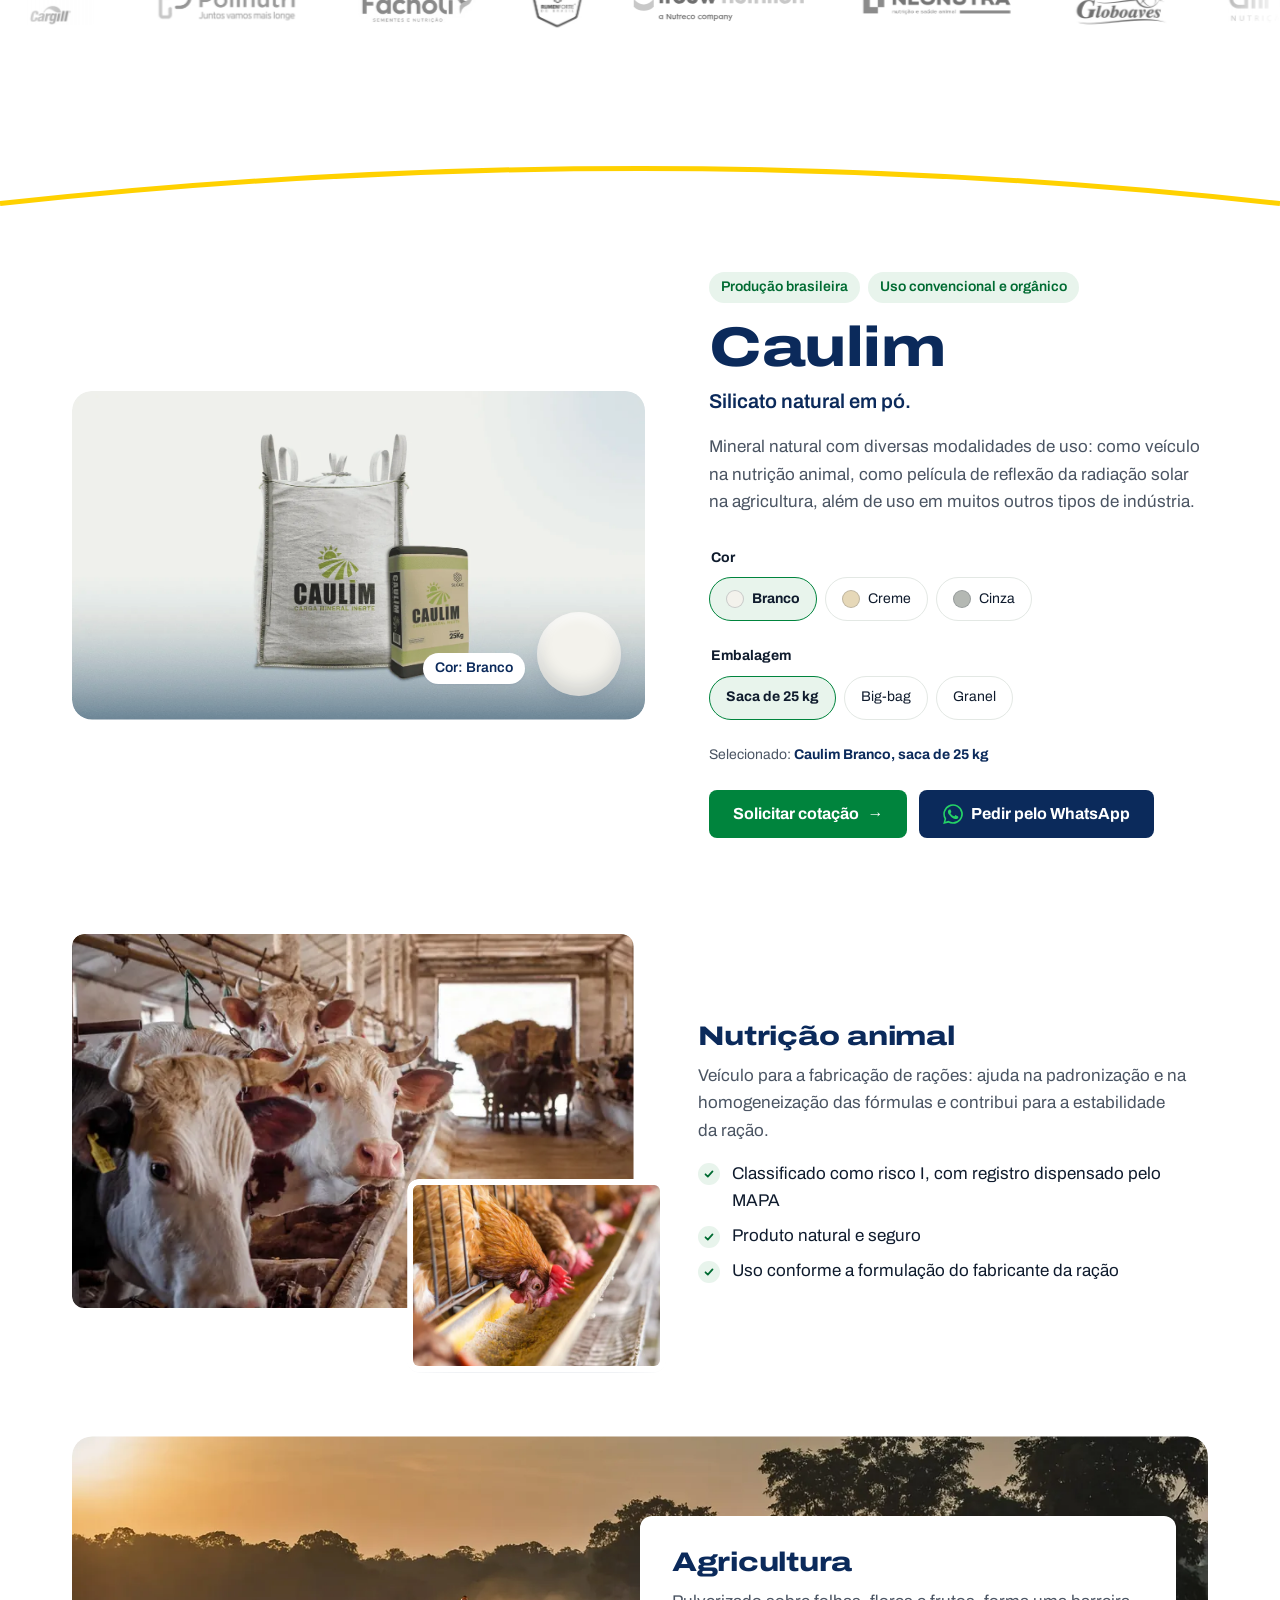
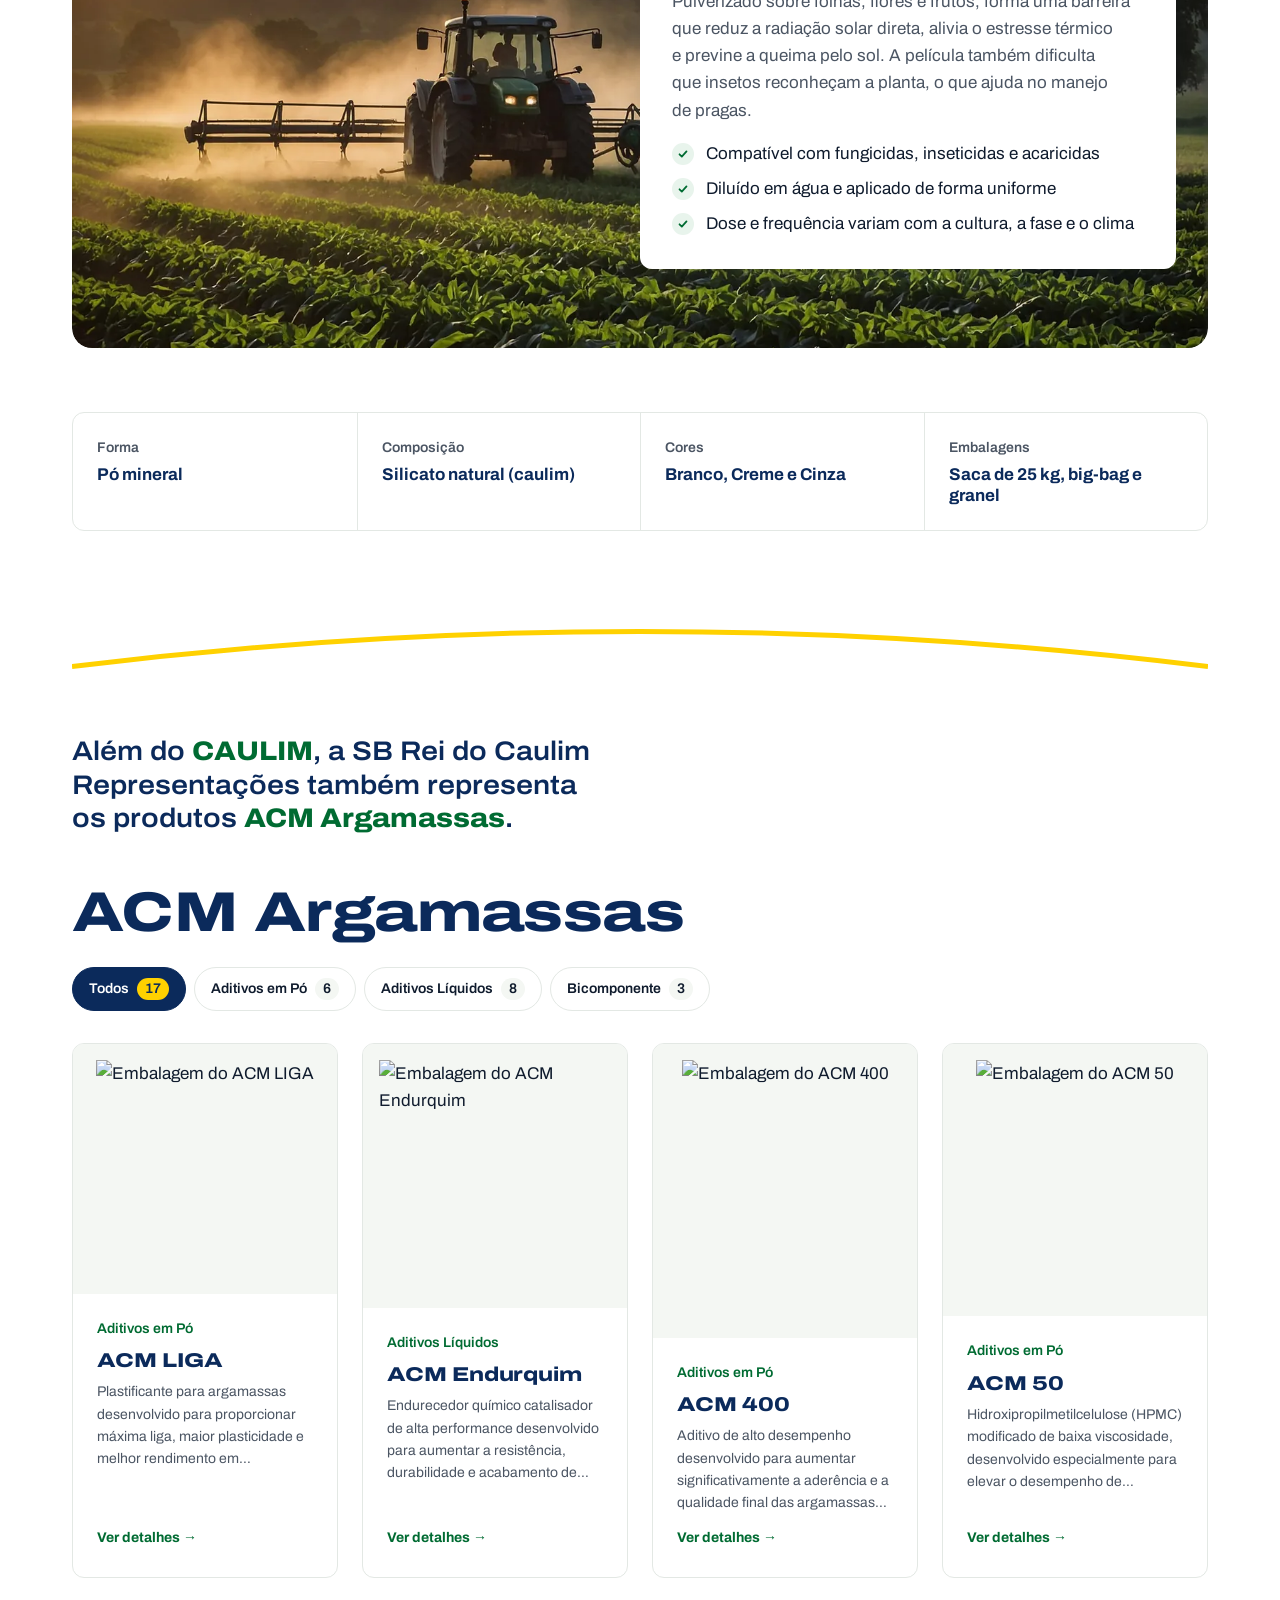
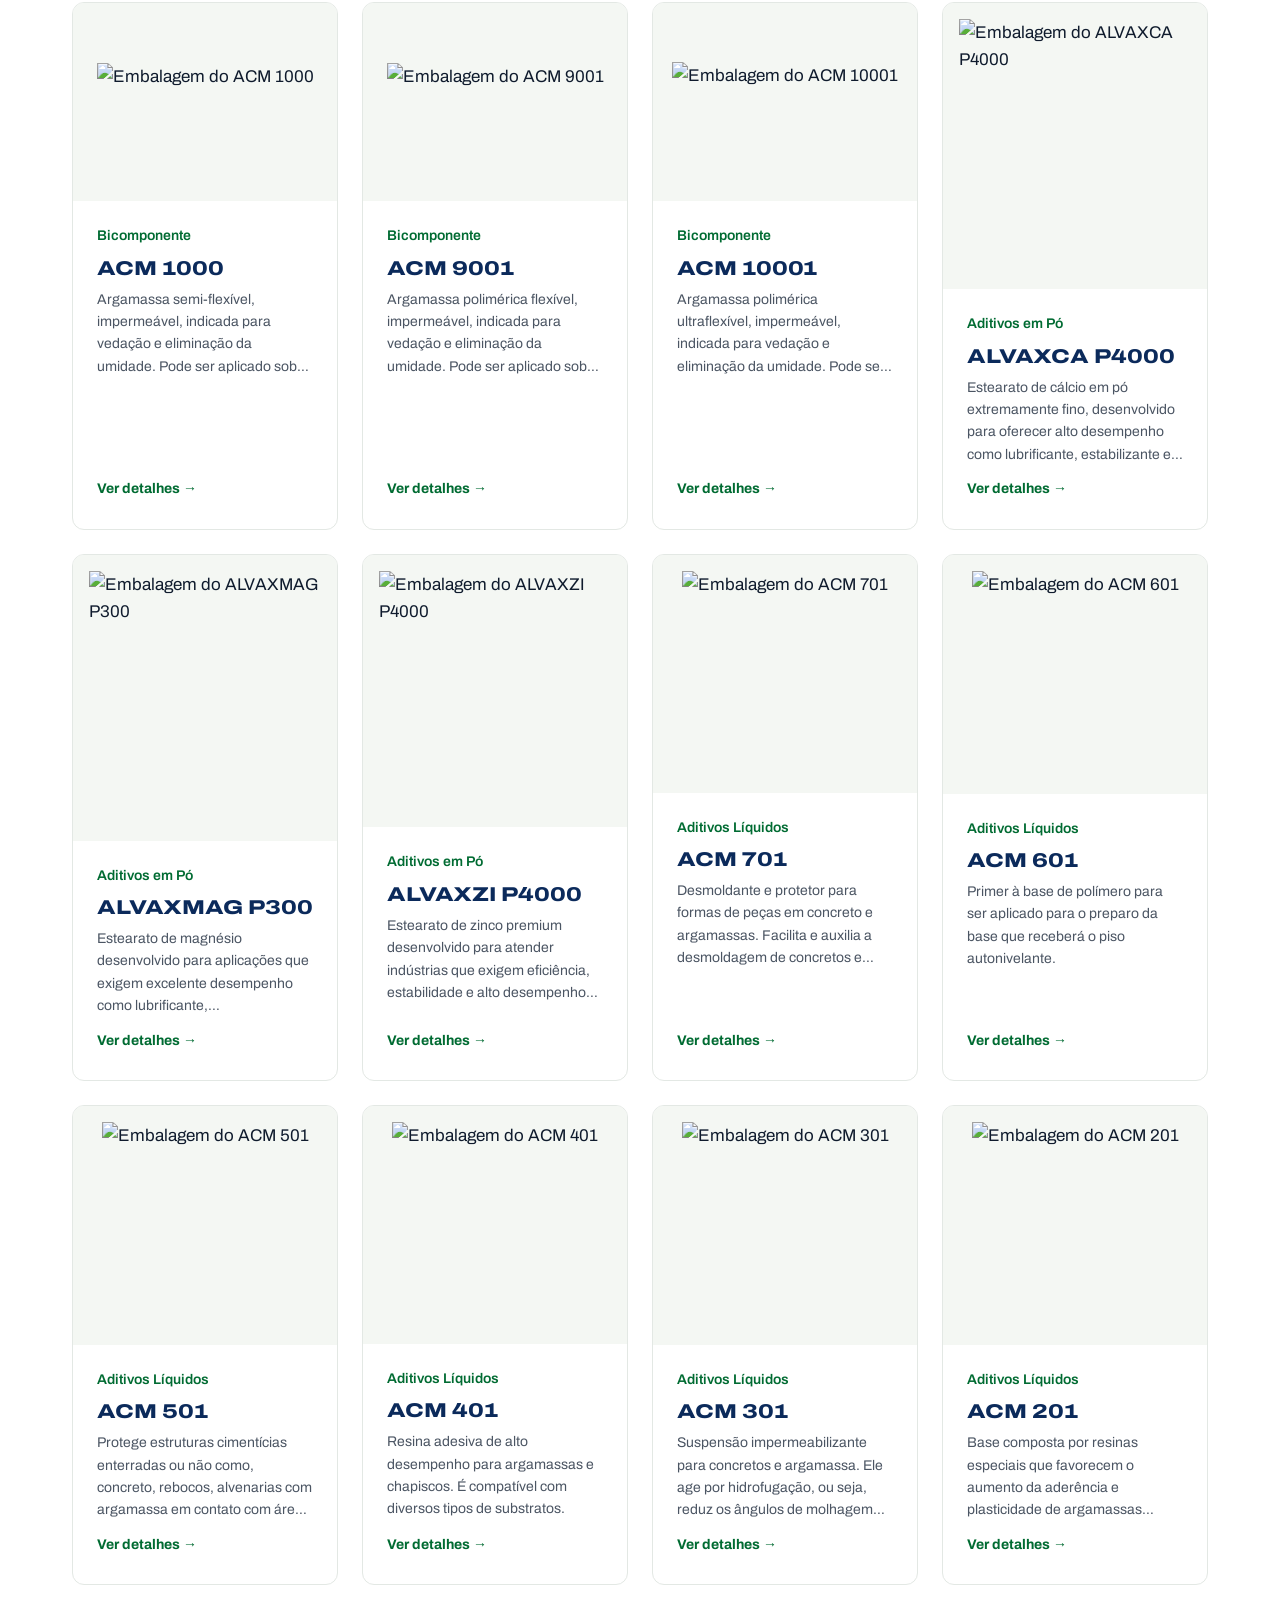
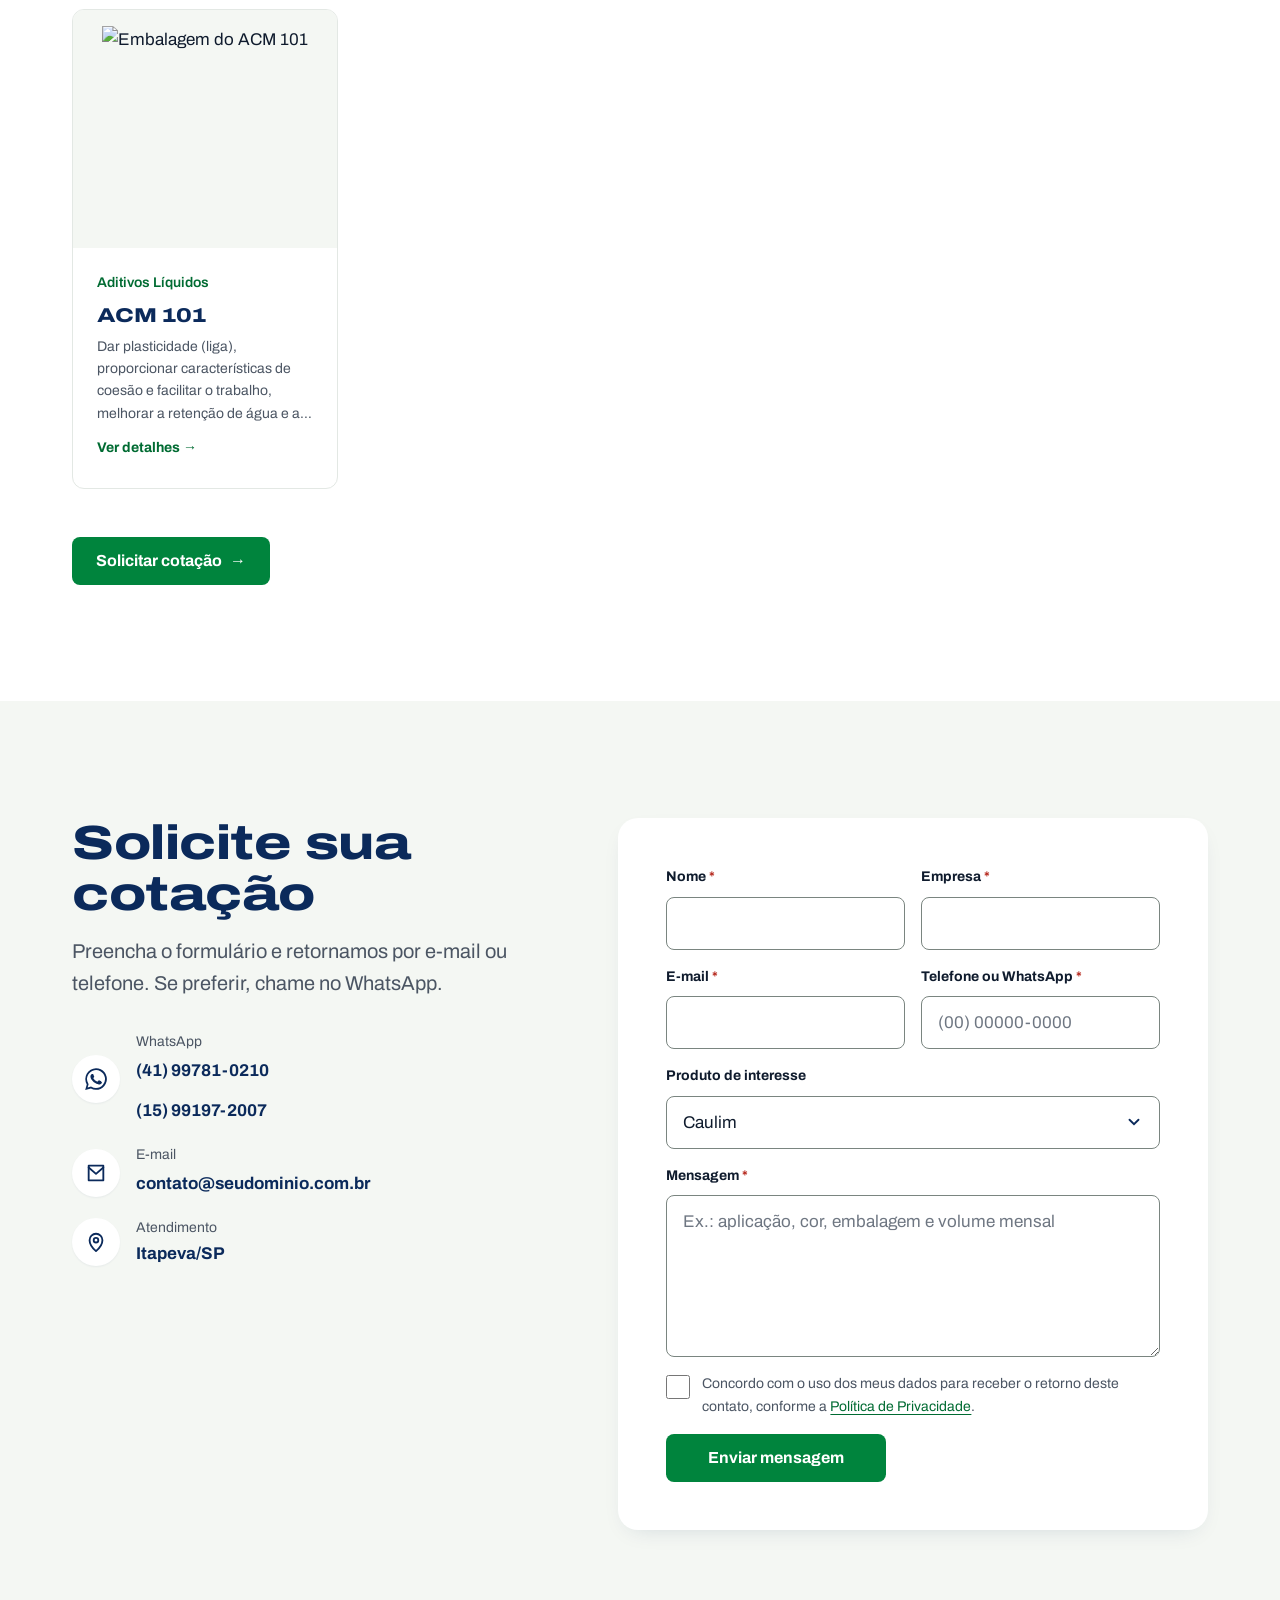
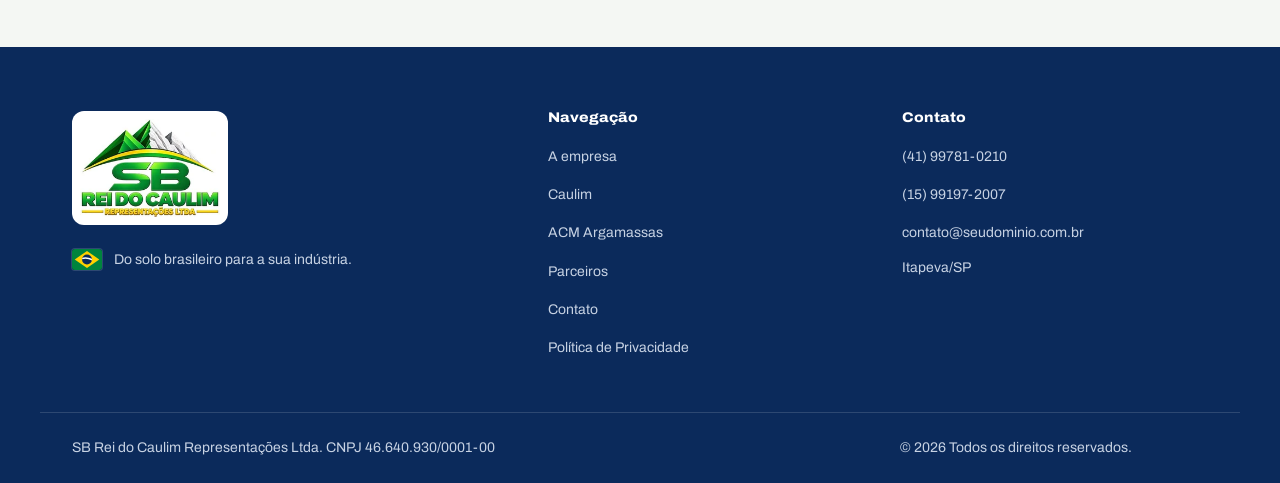
==== commit c31df291: "Menu do header em caixa alta e parceiros Neto e Grupo Agility - Menu do header (links e botão) em ca" ====
--- a/index.html
+++ b/index.html
@@ -23,8 +23,8 @@
   <link rel="apple-touch-icon" href="assets/img/apple-touch-icon.png">
   <link rel="manifest" href="site.webmanifest">
   <link rel="preload" href="assets/fonts/archivo-latin.woff2" as="font" type="font/woff2" crossorigin>
-  <link rel="stylesheet" href="assets/css/tokens.css?v=11">
-  <link rel="stylesheet" href="assets/css/main.css?v=11">
+  <link rel="stylesheet" href="assets/css/tokens.css?v=12">
+  <link rel="stylesheet" href="assets/css/main.css?v=12">
   <script>document.documentElement.classList.add('js')</script>
   <script type="application/ld+json">
   {
@@ -162,6 +162,8 @@
             <li><span class="partner"><img src="assets/img/parceiros/embraupec.webp?v=5b840667" width="455" height="240" loading="lazy" draggable="false" alt="Embraupec"></span></li>
             <li><span class="partner"><img src="assets/img/parceiros/proenzime.webp?v=e239acc8" width="435" height="240" loading="lazy" draggable="false" alt="Proenzime"></span></li>
             <li><span class="partner"><img src="assets/img/parceiros/mariboi.webp?v=0c558e9b" width="237" height="240" loading="lazy" draggable="false" alt="Mariboi Saúde Animal"></span></li>
+            <li><span class="partner"><img src="assets/img/parceiros/neto-mococa.webp?v=5233aa1d" width="240" height="240" loading="lazy" draggable="false" alt="Neto (Mococa/SP)"></span></li>
+            <li><a class="partner" href="https://www.grupoagility.com/" target="_blank" rel="noopener" draggable="false" aria-label="Visitar o site da Grupo Agility (abre em nova aba)"><img src="assets/img/parceiros/grupo-agility.webp?v=8af2a259" width="593" height="240" loading="lazy" draggable="false" alt="Grupo Agility"></a></li>
             <li><a class="partner" href="https://www.silicate.com.br/" target="_blank" rel="noopener" draggable="false" aria-label="Visitar o site da Silicate (abre em nova aba)"><img src="assets/img/parceiros/silicate.webp?v=66f6f99c" width="248" height="240" loading="lazy" draggable="false" alt="Silicate"></a></li>
             <li><a class="partner" href="https://www.usidecor.com.br/" target="_blank" rel="noopener" draggable="false" aria-label="Visitar o site da Usi Decor (abre em nova aba)"><img src="assets/img/parceiros/usi-decor.webp?v=bd4e9444" width="193" height="74" loading="lazy" draggable="false" alt="Usi Decor"></a></li>
             <li><a class="partner" href="https://alvaxaditivos.com.br/" target="_blank" rel="noopener" draggable="false" aria-label="Visitar o site da Alvax Aditivos (abre em nova aba)"><img src="assets/img/parceiros/alvax.webp?v=9fccb491" width="590" height="240" loading="lazy" draggable="false" alt="Alvax Aditivos"></a></li>
@@ -183,6 +185,8 @@
             <li><span class="partner"><img src="assets/img/parceiros/embraupec.webp?v=5b840667" width="455" height="240" loading="lazy" draggable="false" alt="Embraupec"></span></li>
             <li><span class="partner"><img src="assets/img/parceiros/proenzime.webp?v=e239acc8" width="435" height="240" loading="lazy" draggable="false" alt="Proenzime"></span></li>
             <li><span class="partner"><img src="assets/img/parceiros/mariboi.webp?v=0c558e9b" width="237" height="240" loading="lazy" draggable="false" alt="Mariboi Saúde Animal"></span></li>
+            <li><span class="partner"><img src="assets/img/parceiros/neto-mococa.webp?v=5233aa1d" width="240" height="240" loading="lazy" draggable="false" alt="Neto (Mococa/SP)"></span></li>
+            <li><a class="partner" href="https://www.grupoagility.com/" target="_blank" rel="noopener" tabindex="-1" draggable="false" aria-label="Visitar o site da Grupo Agility (abre em nova aba)"><img src="assets/img/parceiros/grupo-agility.webp?v=8af2a259" width="593" height="240" loading="lazy" draggable="false" alt="Grupo Agility"></a></li>
             <li><a class="partner" href="https://www.silicate.com.br/" target="_blank" rel="noopener" tabindex="-1" draggable="false" aria-label="Visitar o site da Silicate (abre em nova aba)"><img src="assets/img/parceiros/silicate.webp?v=66f6f99c" width="248" height="240" loading="lazy" draggable="false" alt="Silicate"></a></li>
             <li><a class="partner" href="https://www.usidecor.com.br/" target="_blank" rel="noopener" tabindex="-1" draggable="false" aria-label="Visitar o site da Usi Decor (abre em nova aba)"><img src="assets/img/parceiros/usi-decor.webp?v=bd4e9444" width="193" height="74" loading="lazy" draggable="false" alt="Usi Decor"></a></li>
             <li><a class="partner" href="https://alvaxaditivos.com.br/" target="_blank" rel="noopener" tabindex="-1" draggable="false" aria-label="Visitar o site da Alvax Aditivos (abre em nova aba)"><img src="assets/img/parceiros/alvax.webp?v=9fccb491" width="590" height="240" loading="lazy" draggable="false" alt="Alvax Aditivos"></a></li>
@@ -661,7 +665,7 @@
     <symbol id="i-whatsapp" viewBox="0 0 24 24"><path fill="currentColor" stroke="none" d="M17.5 14.4c-.3-.1-1.8-.9-2-1s-.5-.1-.7.1-.8 1-1 1.2-.4.2-.7.1a8.2 8.2 0 0 1-4-3.5c-.3-.5.3-.5.9-1.6.1-.2 0-.4 0-.5l-.9-2.2c-.2-.6-.5-.5-.7-.5h-.6a1.2 1.2 0 0 0-.8.4 3.5 3.5 0 0 0-1.1 2.6 6 6 0 0 0 1.3 3.2 13.7 13.7 0 0 0 5.3 4.6c2 .8 2.7.9 3.7.8a3.1 3.1 0 0 0 2-1.4 2.5 2.5 0 0 0 .2-1.4c-.1-.2-.3-.3-.6-.4zM12 21.8a9.8 9.8 0 0 1-5-1.4l-.4-.2-3.7 1 1-3.6-.2-.4a9.8 9.8 0 1 1 8.3 4.6zm0-21.6A11.8 11.8 0 0 0 1.9 17.9L.2 24l6.3-1.6A11.8 11.8 0 1 0 12 .2z"/></symbol>
   </svg>
 
-  <script src="assets/js/config.js?v=11"></script>
-  <script src="assets/js/main.js?v=11" defer></script>
+  <script src="assets/js/config.js?v=12"></script>
+  <script src="assets/js/main.js?v=12" defer></script>
 </body>
 </html>
--- a/assets/css/tokens.css
+++ b/assets/css/tokens.css
@@ -54,6 +54,7 @@
   --fs-tiny: .875rem;
   --wdth-display: 125%;
   --wdth-sub: 110%;
+  --ls-caps: .04em;
   --lh-tight: 1.05;
   --lh-snug: 1.25;
   --lh-body: 1.6;
--- a/assets/css/main.css
+++ b/assets/css/main.css
@@ -83,6 +83,8 @@
 .header-row { display: flex; align-items: center; justify-content: space-between; height: var(--header-h); }
 .brand img { height: calc(var(--header-h) - var(--sp-3)); width: auto; }
 .nav-list { display: flex; align-items: center; gap: var(--sp-6); }
+/* Menu do header em caixa alta, com o respiro entre letras que a caixa alta pede */
+.nav-list a { text-transform: uppercase; letter-spacing: var(--ls-caps); white-space: nowrap; }
 .nav-list a:not(.btn) {
   position: relative; display: inline-block; padding-block: var(--sp-2);
   font-weight: 600; font-size: var(--fs-small); text-decoration: none; color: var(--color-navy);
@@ -94,7 +96,8 @@
 .nav-list a:not(.btn):hover::after, .nav-list a[aria-current="true"]::after, .nav-list a[aria-current="page"]::after { transform: scaleX(1); }
 .nav-toggle { display: none; }
 
-@media (max-width: 899px) {
+/* Em caixa alta o menu não cabe ao lado da logo abaixo de 1024 px: vira o botão de menu */
+@media (max-width: 1023px) {
   :root { --header-h: 72px; }
   .nav-toggle {
     display: grid; place-items: center; width: 48px; height: 48px; border: 0; border-radius: var(--r-sm);
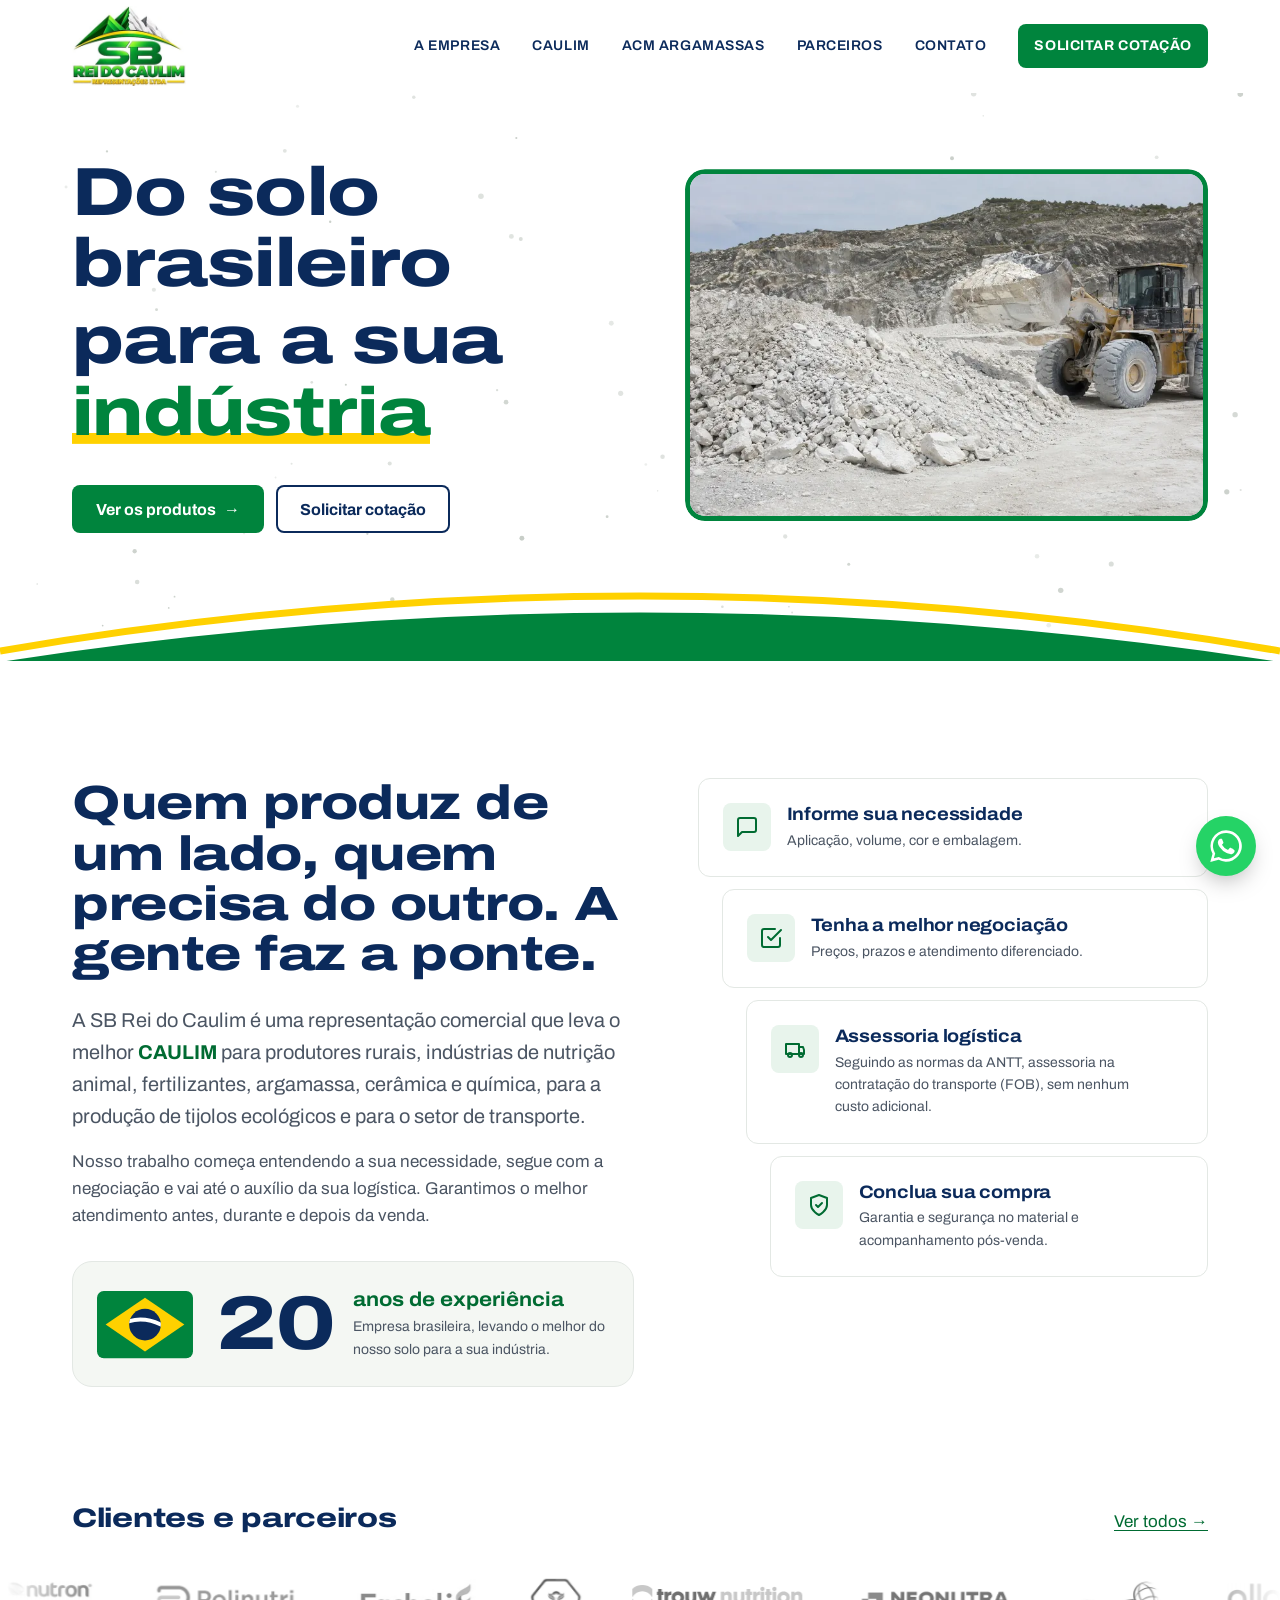
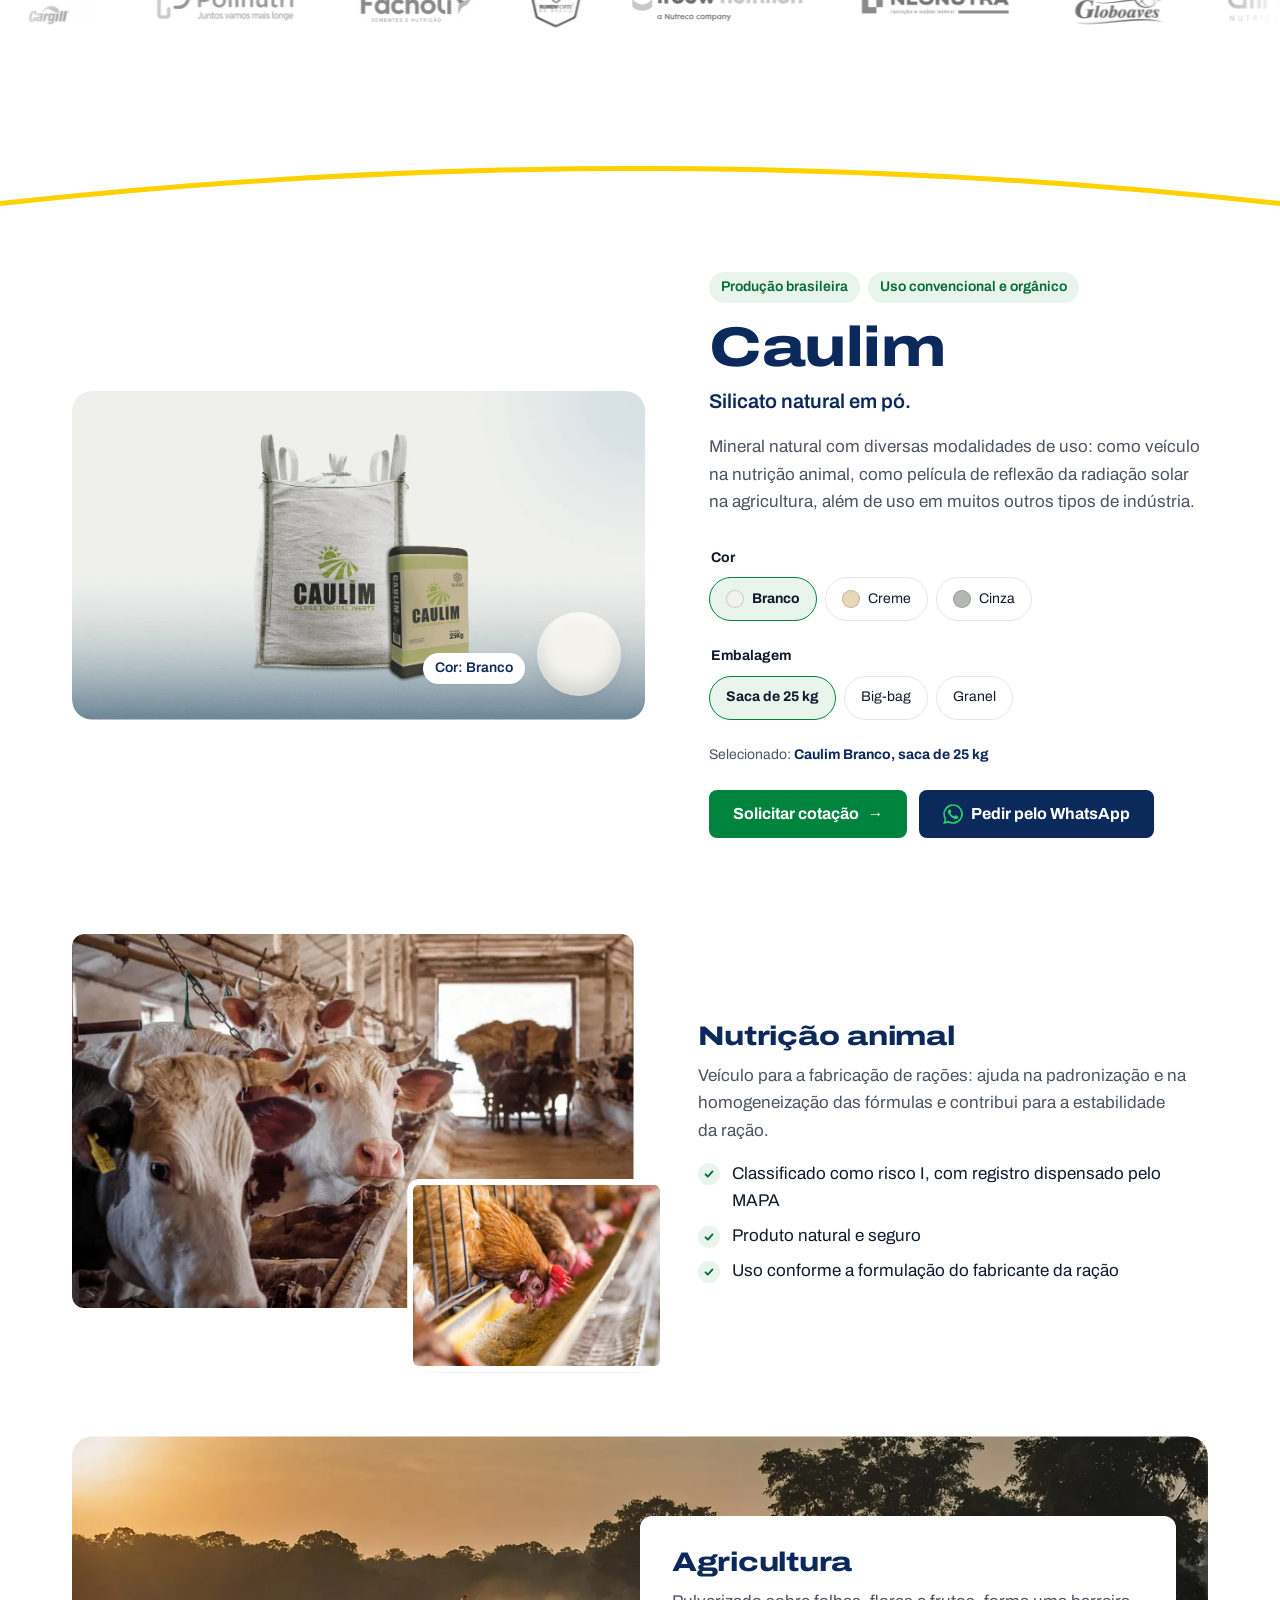
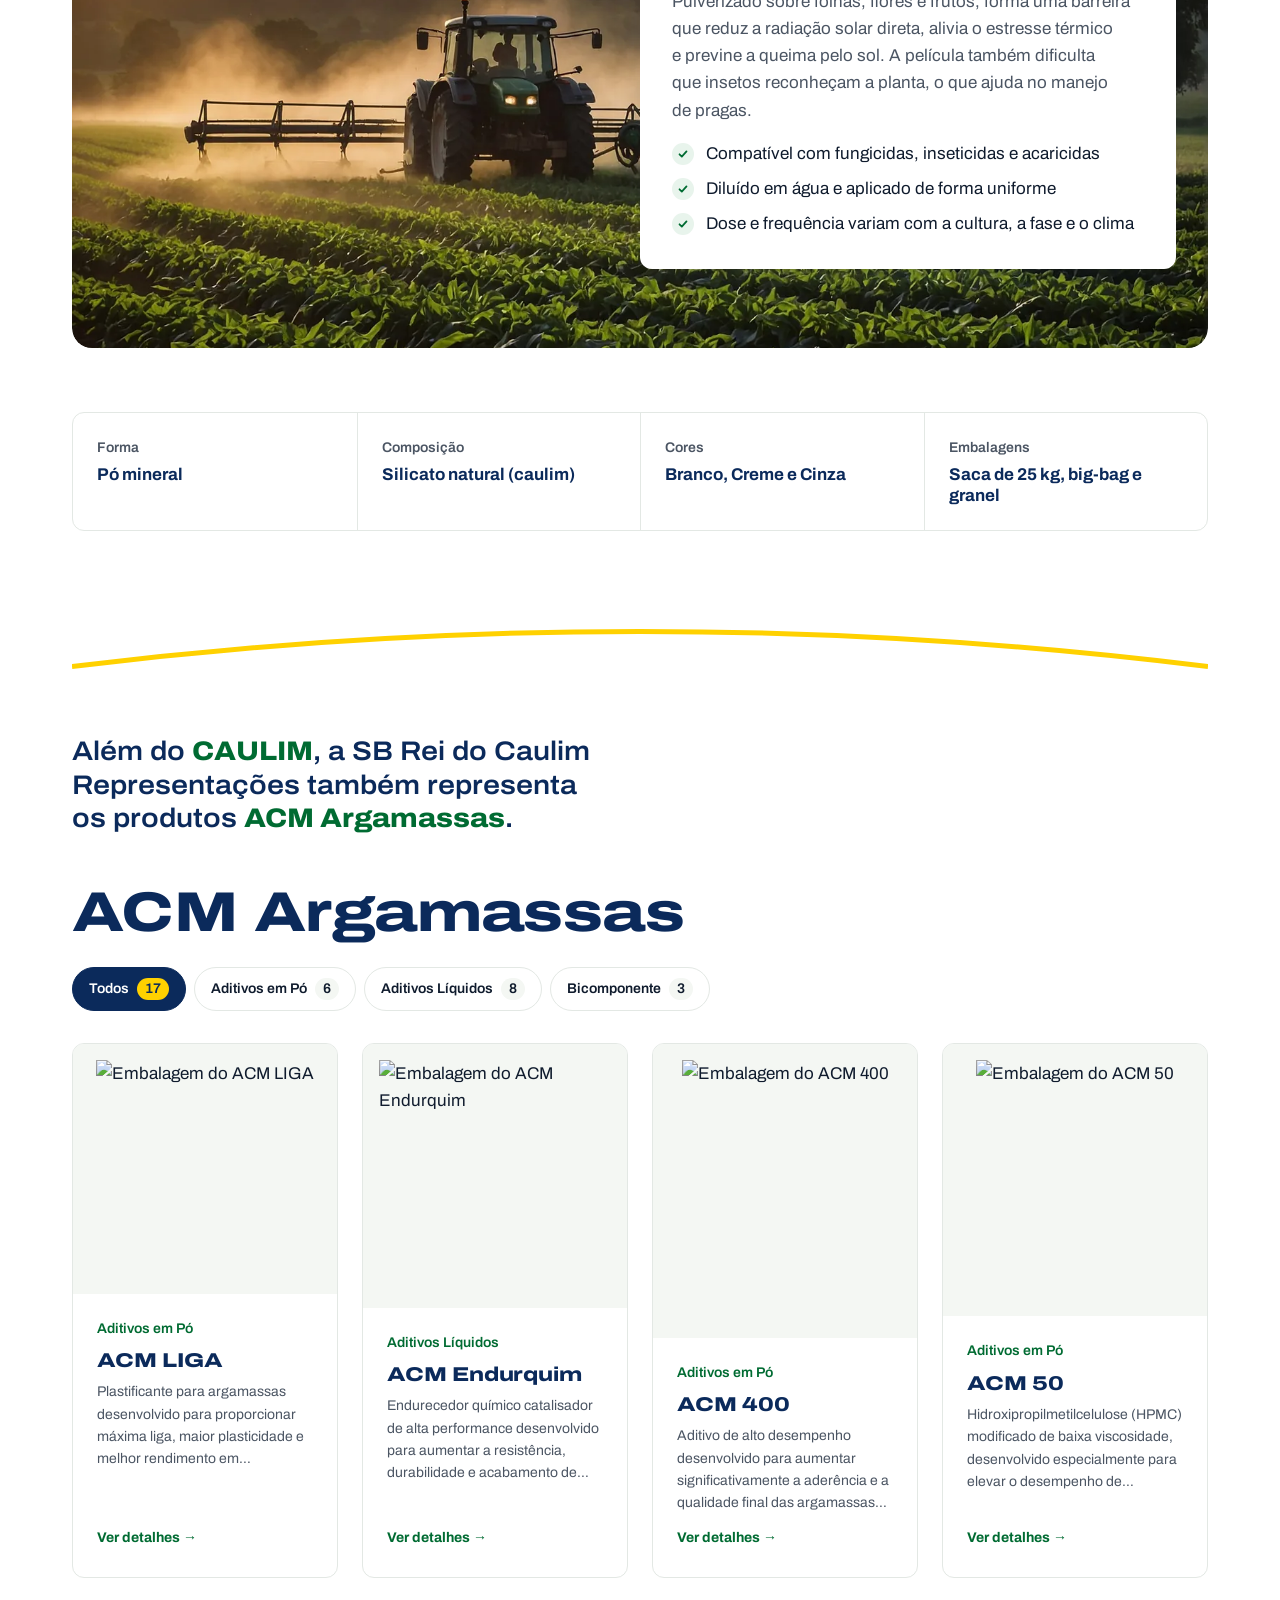
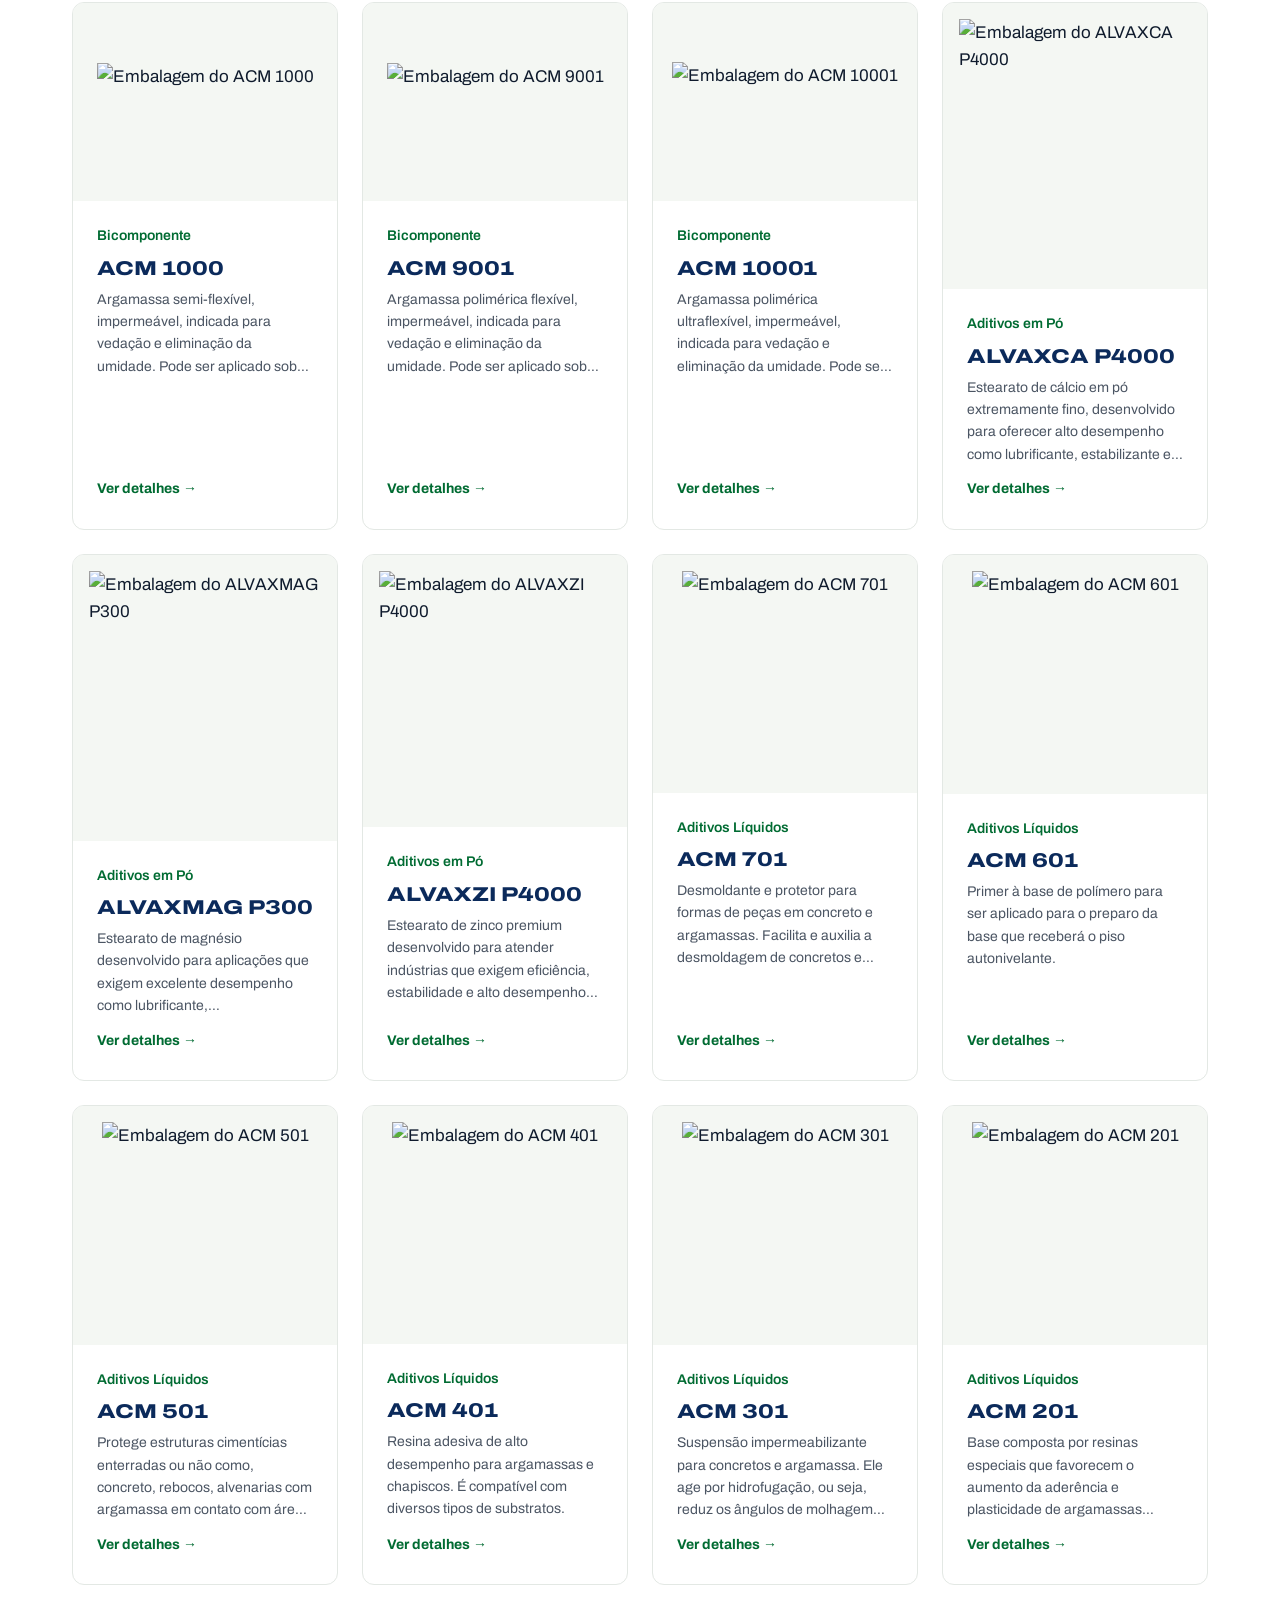
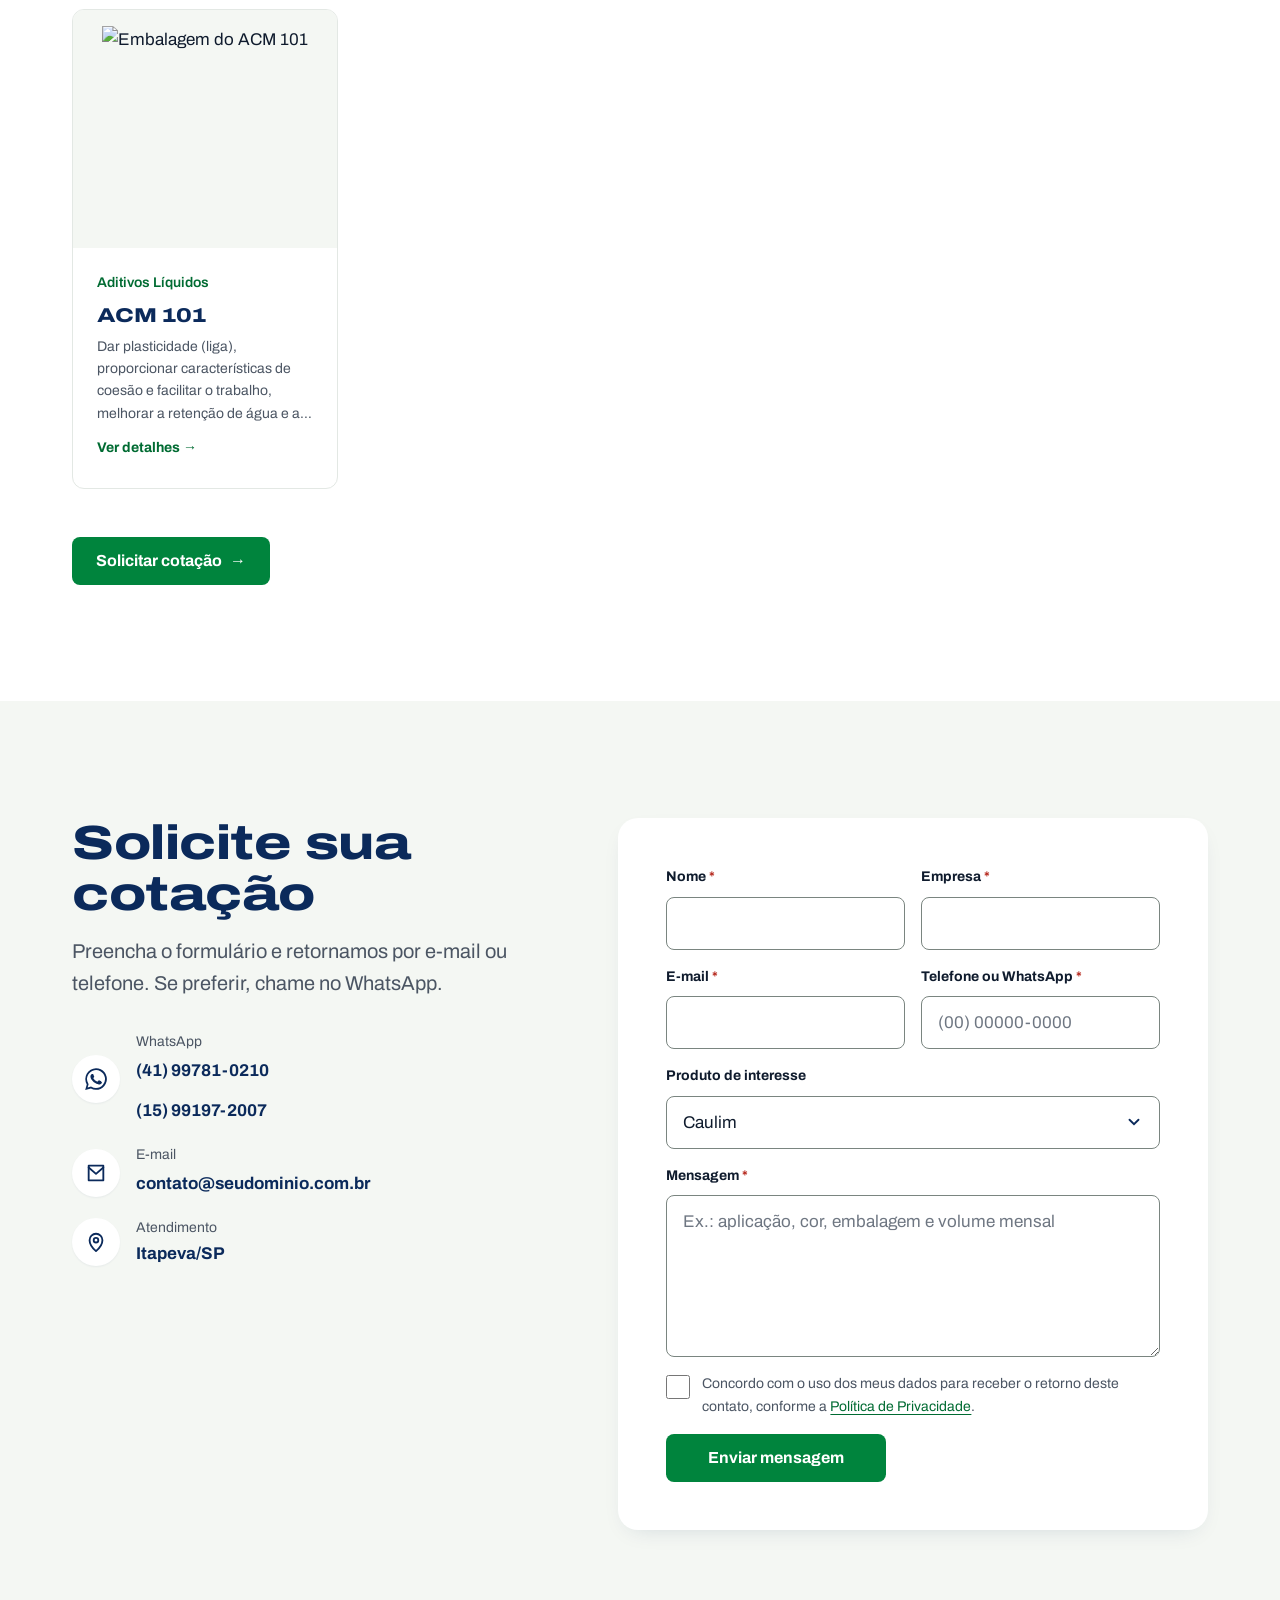
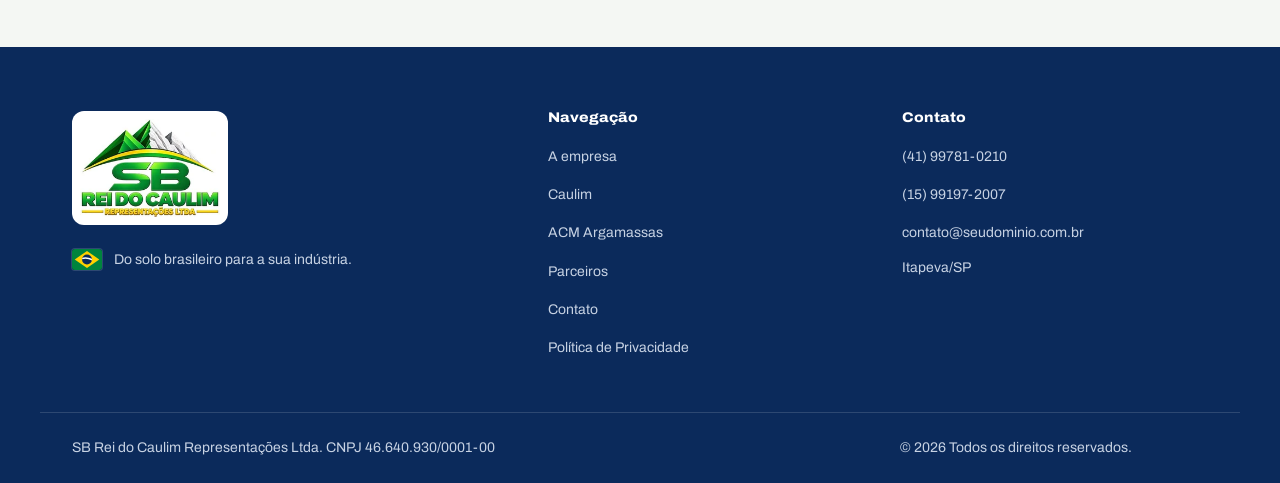
==== commit b36df5a4: "Liga a logo da Mariboi Saúde Animal ao site" ====
--- a/index.html
+++ b/index.html
@@ -161,7 +161,7 @@
             <li><a class="partner" href="https://www.univittasaudeanimal.com.br/" target="_blank" rel="noopener" draggable="false" aria-label="Visitar o site da Univittá Saúde Animal (abre em nova aba)"><img src="assets/img/parceiros/univitta.webp?v=80f83be7" width="671" height="240" loading="lazy" draggable="false" alt="Univittá Saúde Animal"></a></li>
             <li><span class="partner"><img src="assets/img/parceiros/embraupec.webp?v=5b840667" width="455" height="240" loading="lazy" draggable="false" alt="Embraupec"></span></li>
             <li><span class="partner"><img src="assets/img/parceiros/proenzime.webp?v=e239acc8" width="435" height="240" loading="lazy" draggable="false" alt="Proenzime"></span></li>
-            <li><span class="partner"><img src="assets/img/parceiros/mariboi.webp?v=0c558e9b" width="237" height="240" loading="lazy" draggable="false" alt="Mariboi Saúde Animal"></span></li>
+            <li><a class="partner" href="https://www.mariboi.com.br/" target="_blank" rel="noopener" draggable="false" aria-label="Visitar o site da Mariboi Saúde Animal (abre em nova aba)"><img src="assets/img/parceiros/mariboi.webp?v=0c558e9b" width="237" height="240" loading="lazy" draggable="false" alt="Mariboi Saúde Animal"></a></li>
             <li><span class="partner"><img src="assets/img/parceiros/neto-mococa.webp?v=5233aa1d" width="240" height="240" loading="lazy" draggable="false" alt="Neto (Mococa/SP)"></span></li>
             <li><a class="partner" href="https://www.grupoagility.com/" target="_blank" rel="noopener" draggable="false" aria-label="Visitar o site da Grupo Agility (abre em nova aba)"><img src="assets/img/parceiros/grupo-agility.webp?v=8af2a259" width="593" height="240" loading="lazy" draggable="false" alt="Grupo Agility"></a></li>
             <li><a class="partner" href="https://www.silicate.com.br/" target="_blank" rel="noopener" draggable="false" aria-label="Visitar o site da Silicate (abre em nova aba)"><img src="assets/img/parceiros/silicate.webp?v=66f6f99c" width="248" height="240" loading="lazy" draggable="false" alt="Silicate"></a></li>
@@ -184,7 +184,7 @@
             <li><a class="partner" href="https://www.univittasaudeanimal.com.br/" target="_blank" rel="noopener" tabindex="-1" draggable="false" aria-label="Visitar o site da Univittá Saúde Animal (abre em nova aba)"><img src="assets/img/parceiros/univitta.webp?v=80f83be7" width="671" height="240" loading="lazy" draggable="false" alt="Univittá Saúde Animal"></a></li>
             <li><span class="partner"><img src="assets/img/parceiros/embraupec.webp?v=5b840667" width="455" height="240" loading="lazy" draggable="false" alt="Embraupec"></span></li>
             <li><span class="partner"><img src="assets/img/parceiros/proenzime.webp?v=e239acc8" width="435" height="240" loading="lazy" draggable="false" alt="Proenzime"></span></li>
-            <li><span class="partner"><img src="assets/img/parceiros/mariboi.webp?v=0c558e9b" width="237" height="240" loading="lazy" draggable="false" alt="Mariboi Saúde Animal"></span></li>
+            <li><a class="partner" href="https://www.mariboi.com.br/" target="_blank" rel="noopener" tabindex="-1" draggable="false" aria-label="Visitar o site da Mariboi Saúde Animal (abre em nova aba)"><img src="assets/img/parceiros/mariboi.webp?v=0c558e9b" width="237" height="240" loading="lazy" draggable="false" alt="Mariboi Saúde Animal"></a></li>
             <li><span class="partner"><img src="assets/img/parceiros/neto-mococa.webp?v=5233aa1d" width="240" height="240" loading="lazy" draggable="false" alt="Neto (Mococa/SP)"></span></li>
             <li><a class="partner" href="https://www.grupoagility.com/" target="_blank" rel="noopener" tabindex="-1" draggable="false" aria-label="Visitar o site da Grupo Agility (abre em nova aba)"><img src="assets/img/parceiros/grupo-agility.webp?v=8af2a259" width="593" height="240" loading="lazy" draggable="false" alt="Grupo Agility"></a></li>
             <li><a class="partner" href="https://www.silicate.com.br/" target="_blank" rel="noopener" tabindex="-1" draggable="false" aria-label="Visitar o site da Silicate (abre em nova aba)"><img src="assets/img/parceiros/silicate.webp?v=66f6f99c" width="248" height="240" loading="lazy" draggable="false" alt="Silicate"></a></li>
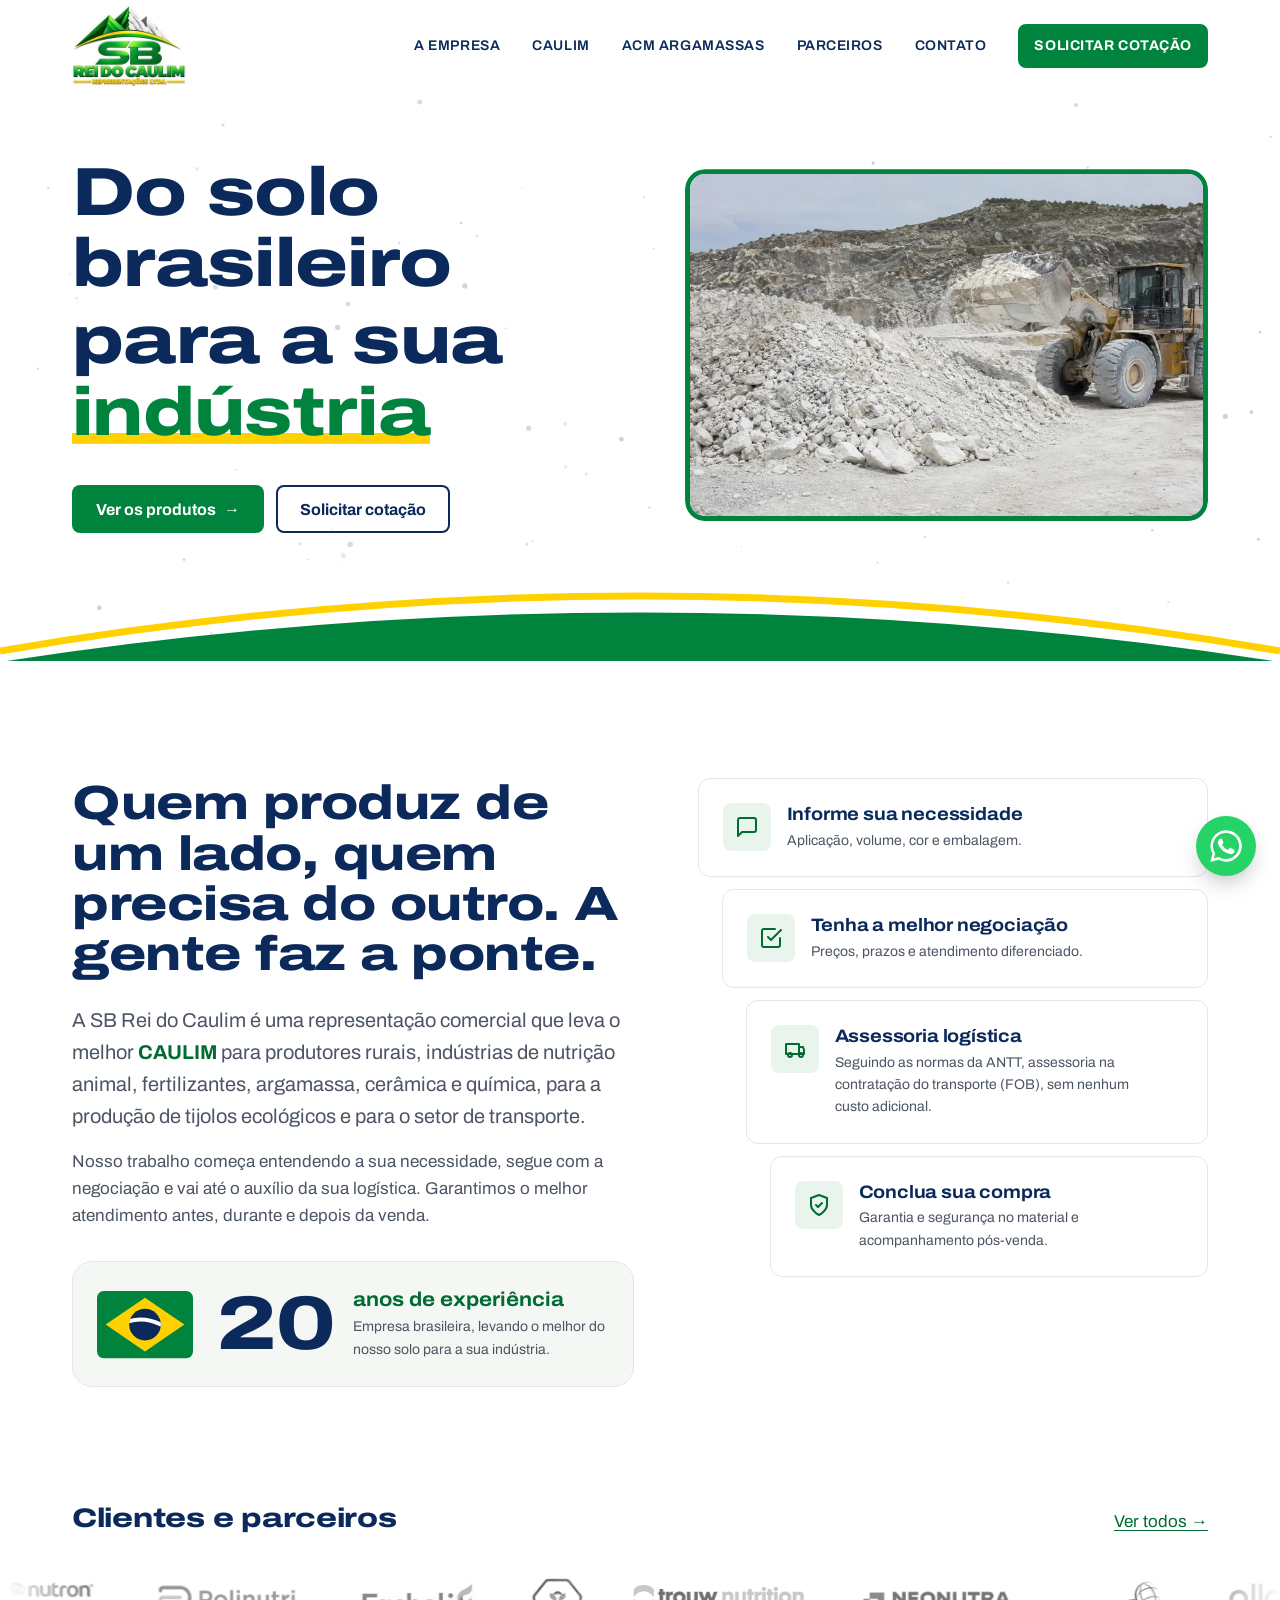
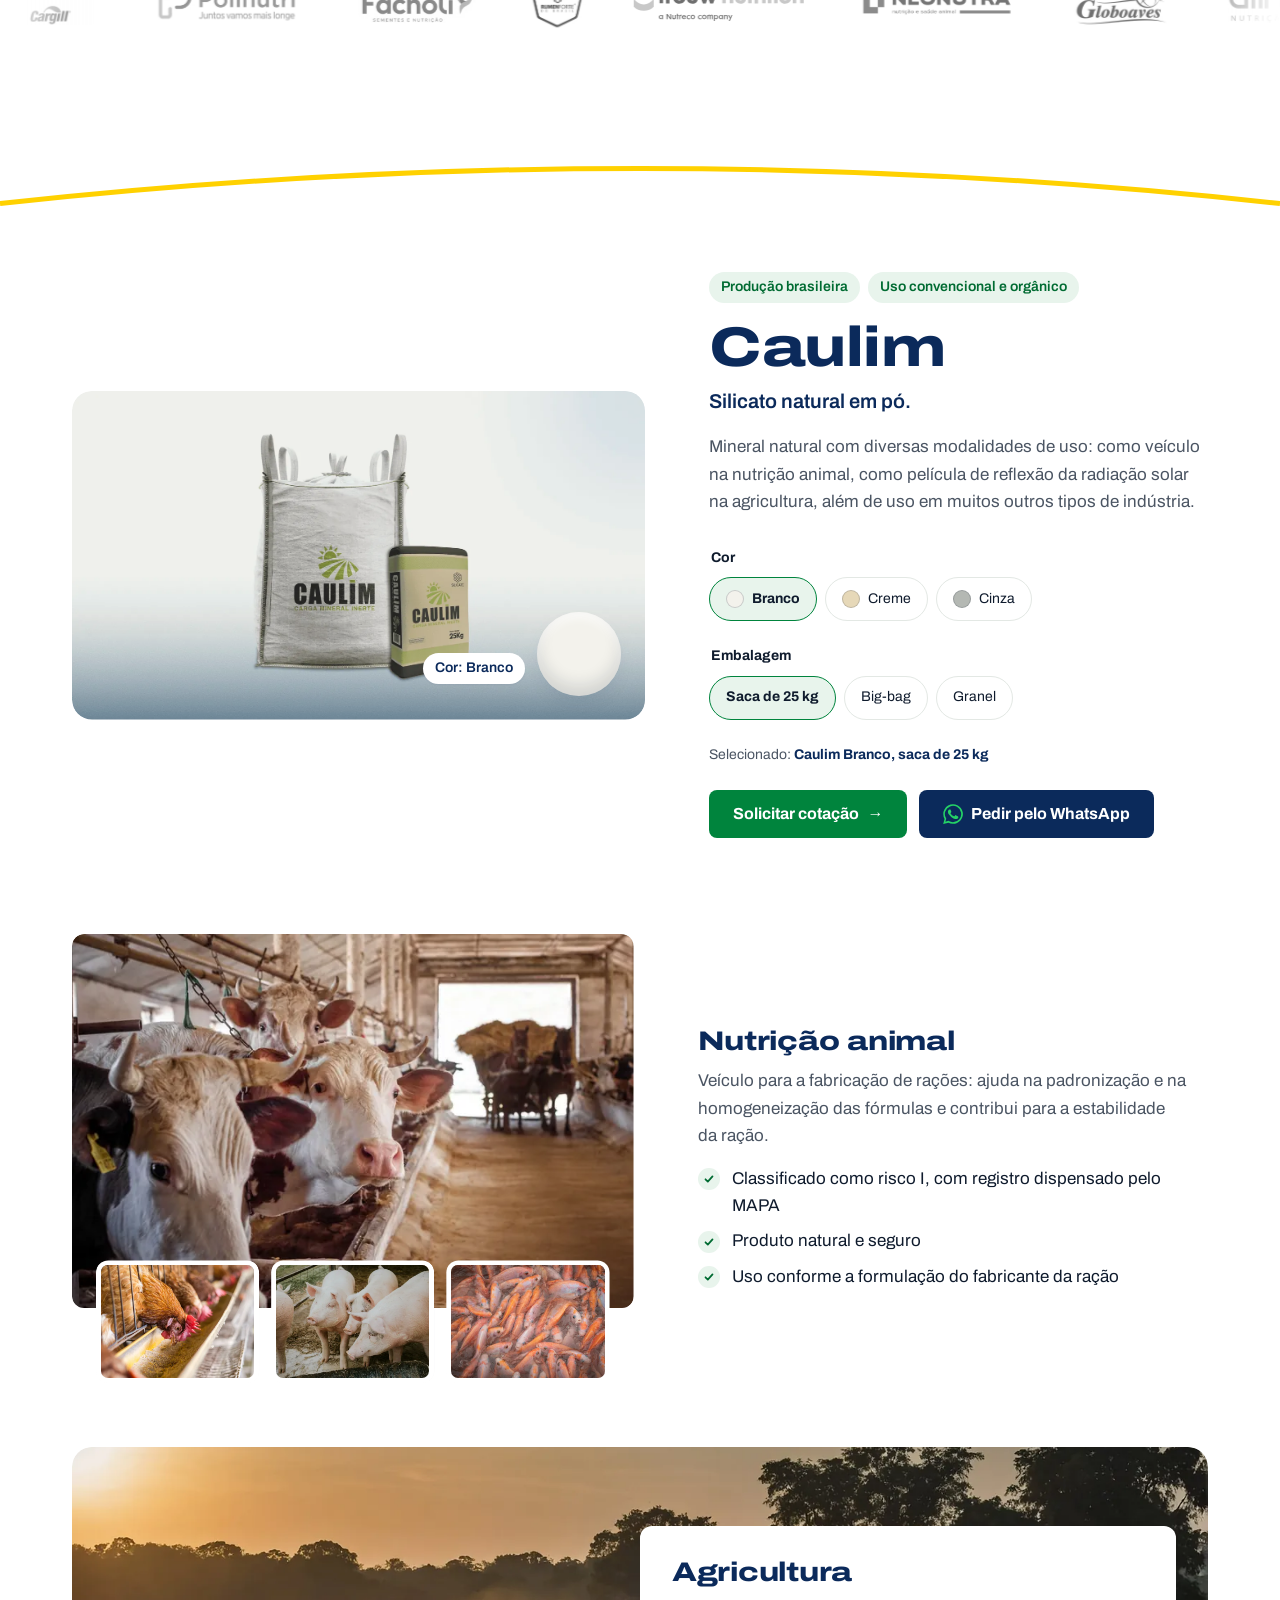
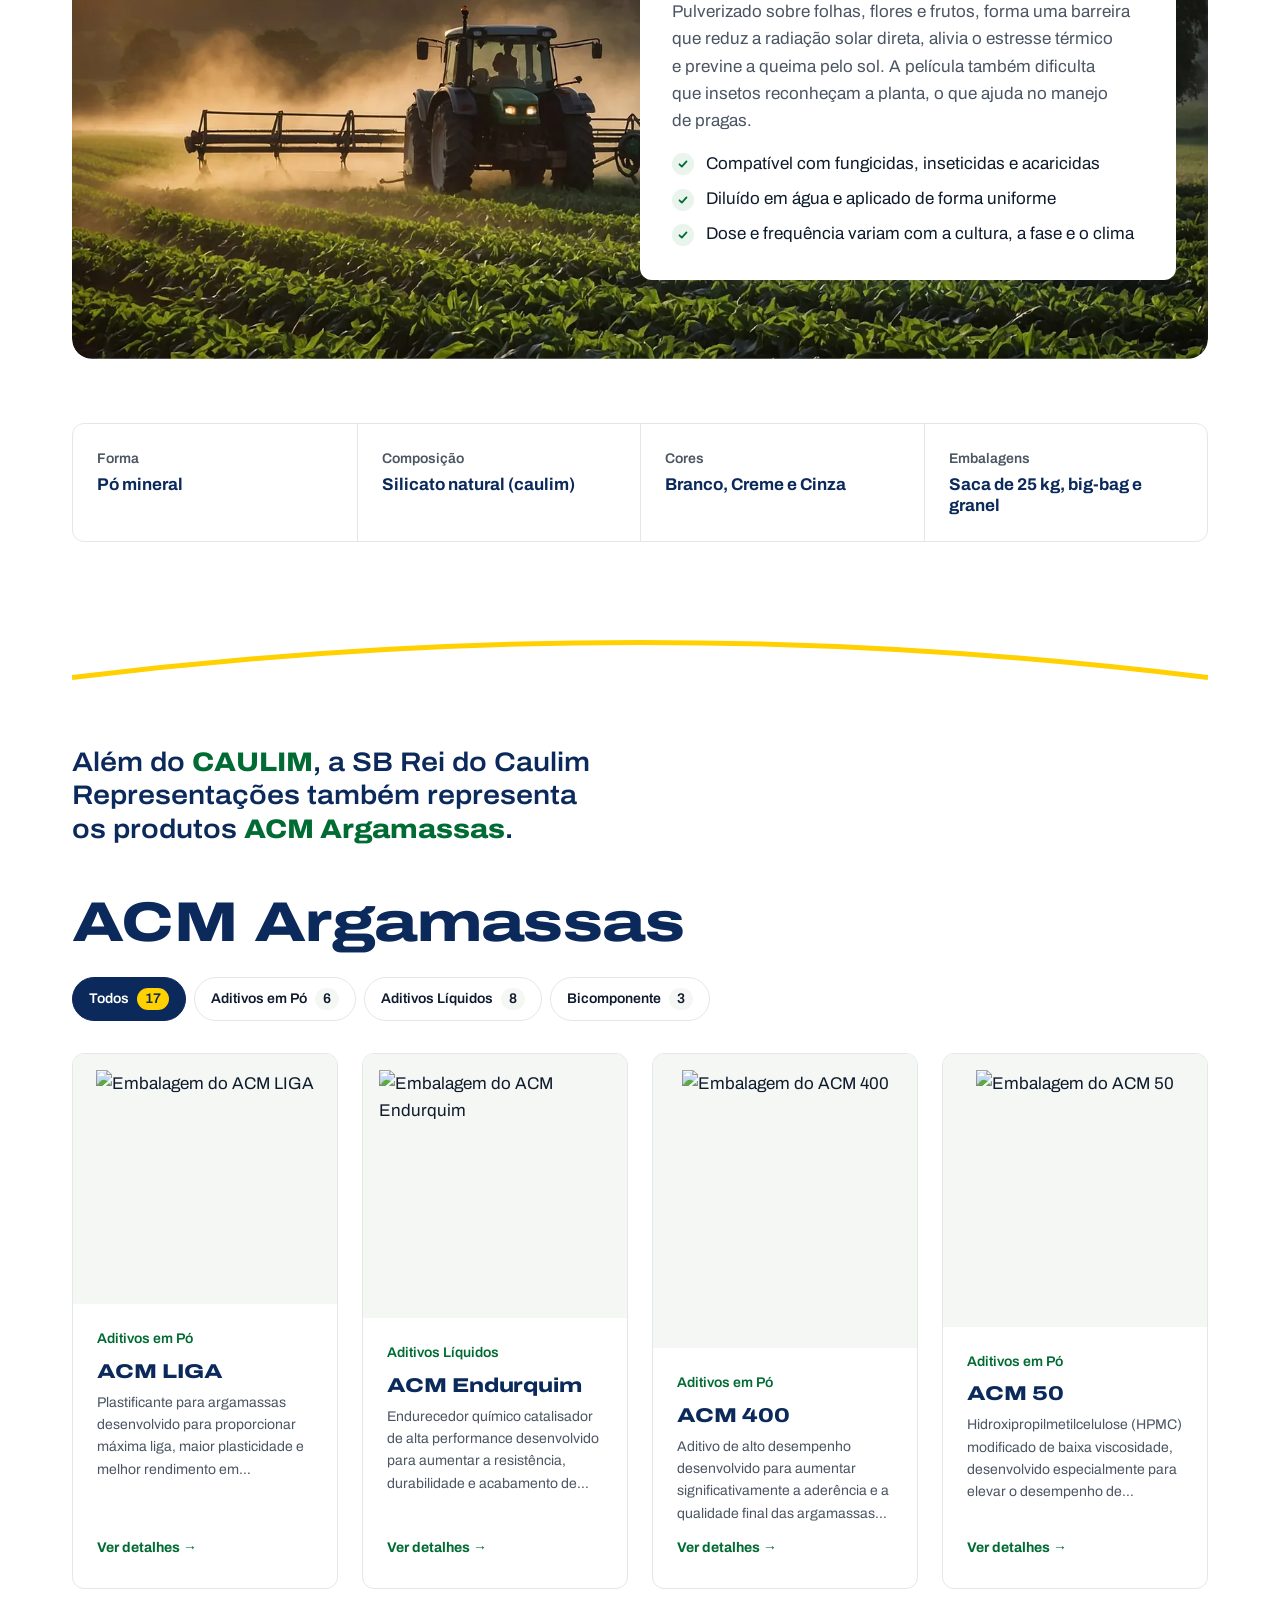
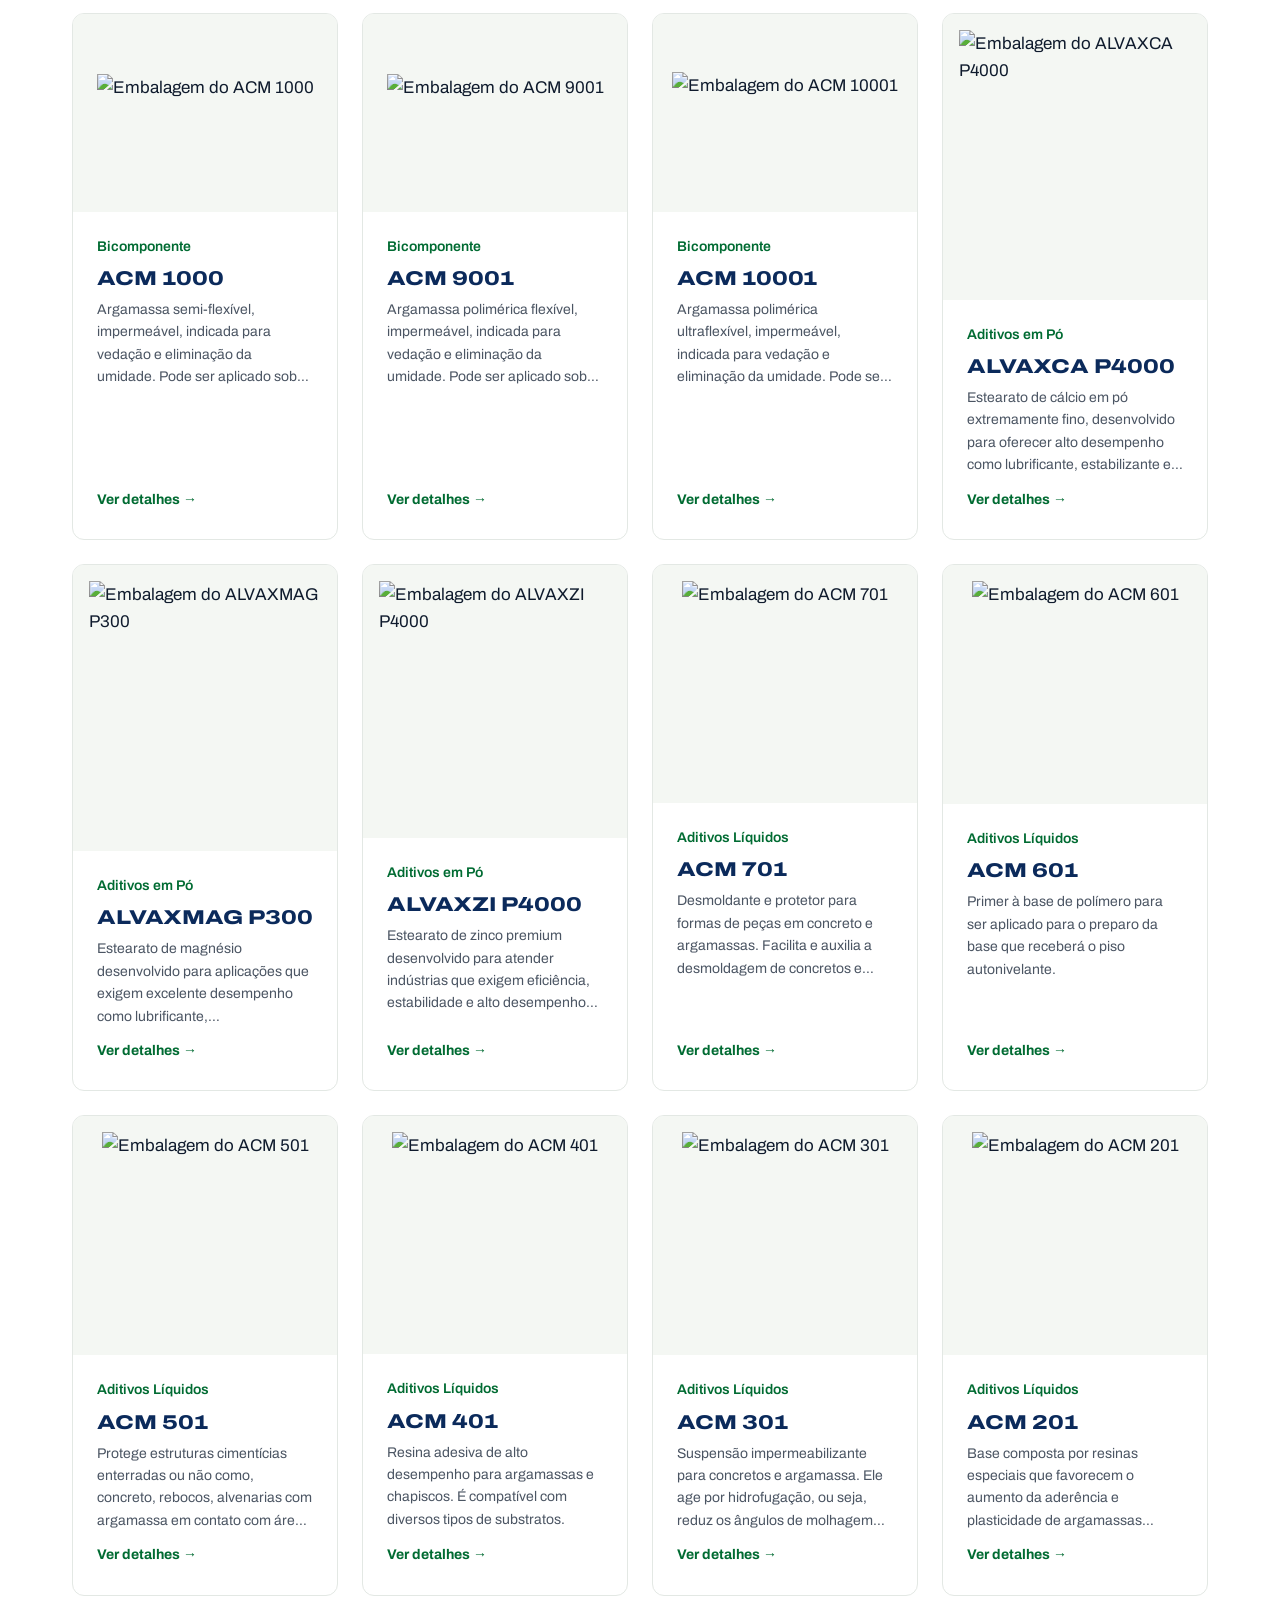
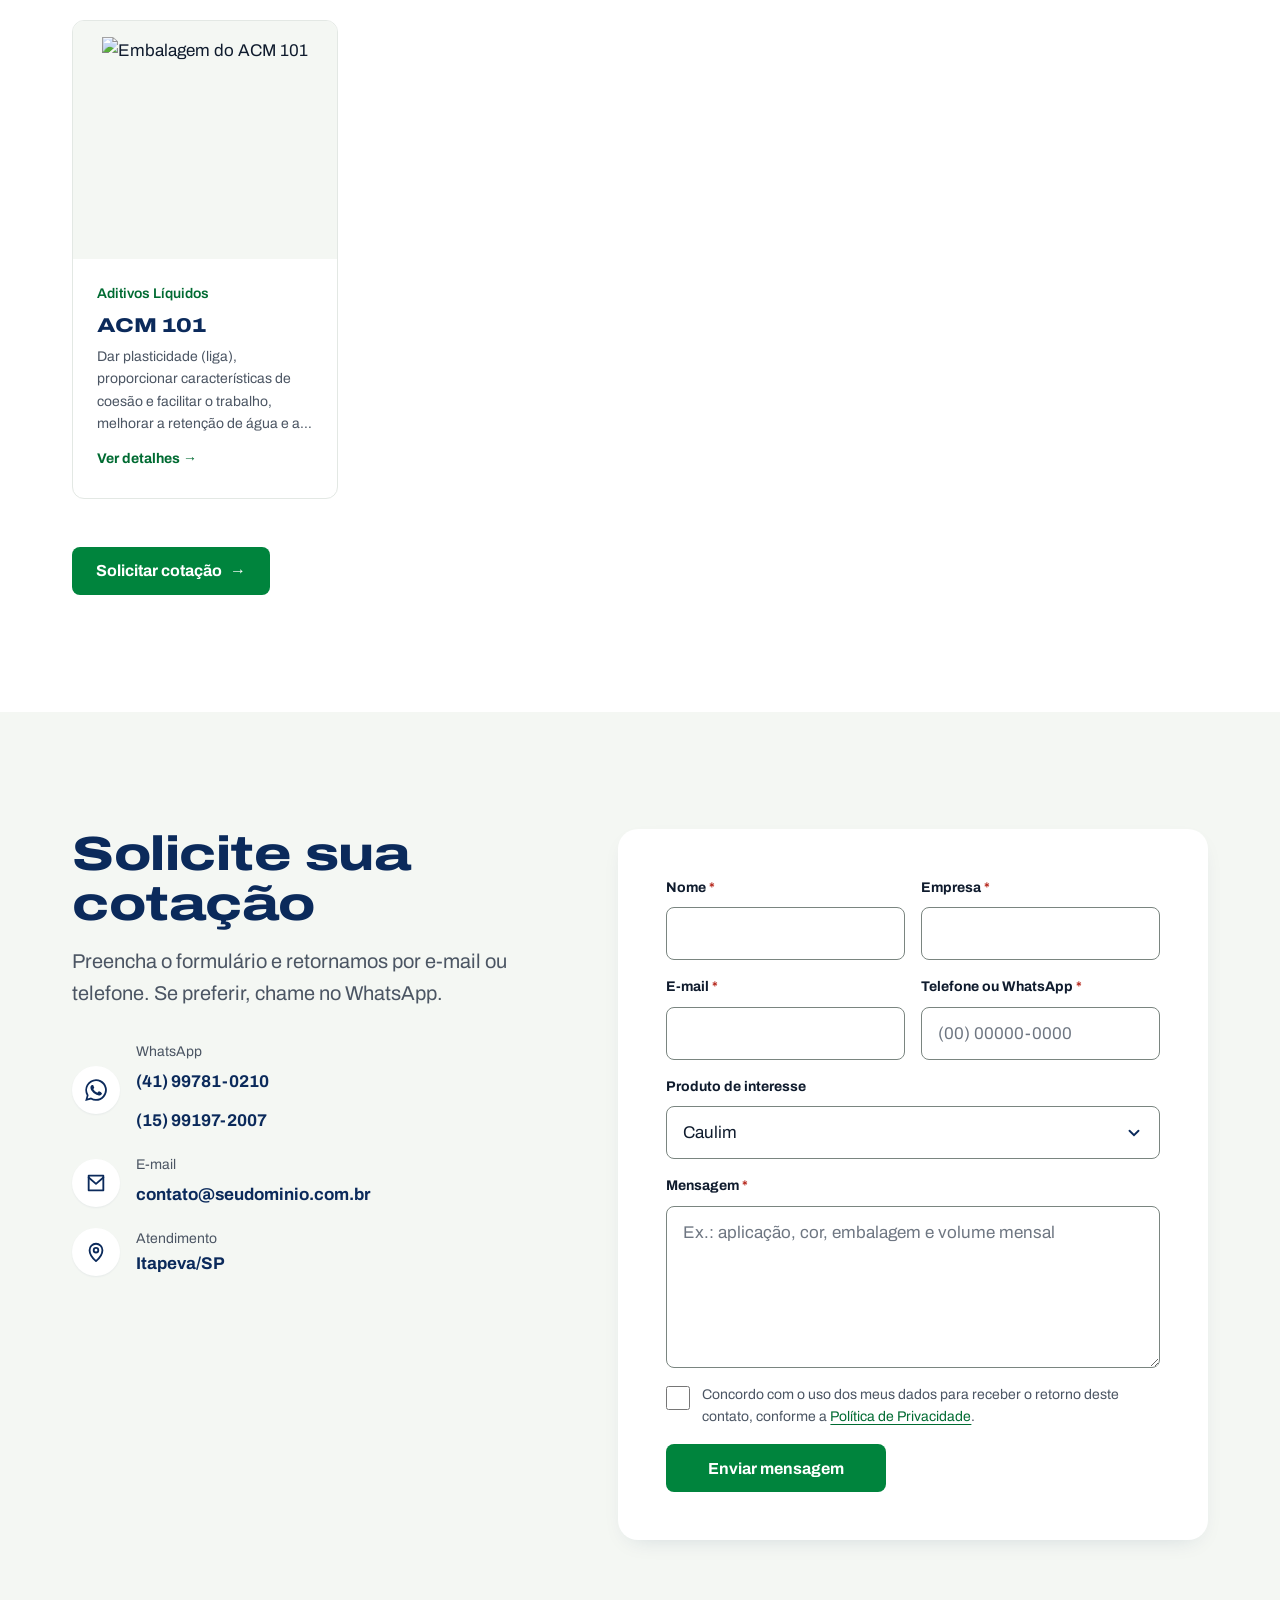
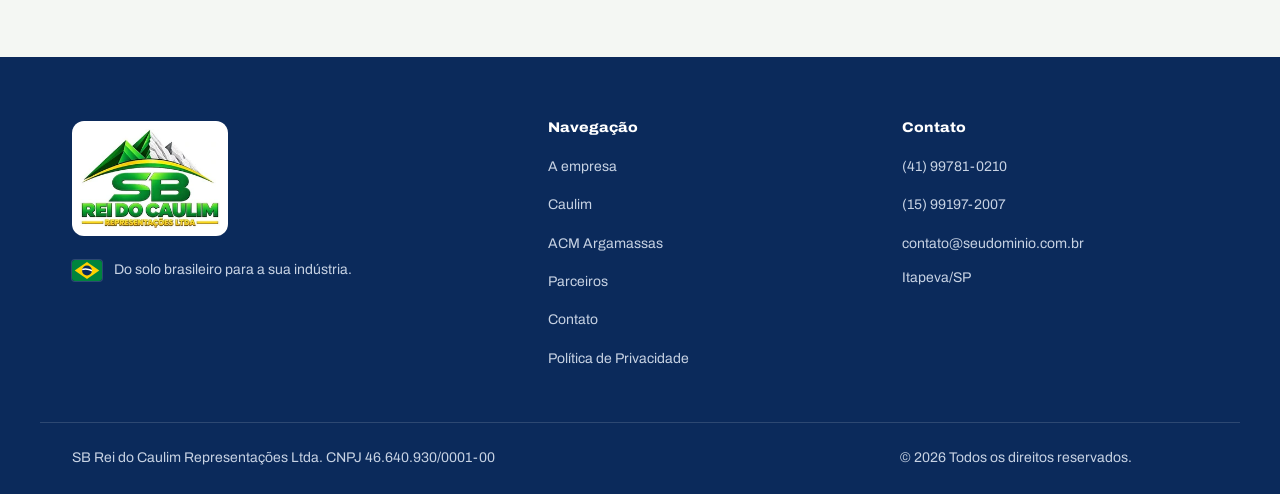
==== commit f4769302: "Adiciona fotos de suínos e peixes na nutrição animal A foto do gado ganha uma fileira com aves, suín" ====
--- a/index.html
+++ b/index.html
@@ -23,8 +23,8 @@
   <link rel="apple-touch-icon" href="assets/img/apple-touch-icon.png">
   <link rel="manifest" href="site.webmanifest">
   <link rel="preload" href="assets/fonts/archivo-latin.woff2" as="font" type="font/woff2" crossorigin>
-  <link rel="stylesheet" href="assets/css/tokens.css?v=12">
-  <link rel="stylesheet" href="assets/css/main.css?v=12">
+  <link rel="stylesheet" href="assets/css/tokens.css?v=13">
+  <link rel="stylesheet" href="assets/css/main.css?v=13">
   <script>document.documentElement.classList.add('js')</script>
   <script type="application/ld+json">
   {
@@ -267,9 +267,18 @@
               <figure class="photo photo-main" data-mask>
                 <img src="assets/img/nutricao-gado-1200.webp" srcset="assets/img/nutricao-gado-640.webp 640w, assets/img/nutricao-gado-1200.webp 1200w" sizes="(min-width: 960px) 40vw, 100vw" width="1200" height="800" loading="lazy" alt="Gado se alimentando no cocho">
               </figure>
-              <figure class="photo photo-inset" data-mask>
-                <img src="assets/img/nutricao-aves-640.webp" width="640" height="424" loading="lazy" alt="Galinhas se alimentando de ração">
-              </figure>
+              <!-- Outras criações: aves, suínos e peixes, numa fileira sobre a borda da foto do gado -->
+              <div class="photo-row">
+                <figure class="photo photo-thumb" data-mask>
+                  <img src="assets/img/nutricao-aves-640.webp" width="640" height="424" loading="lazy" alt="Galinhas se alimentando de ração">
+                </figure>
+                <figure class="photo photo-thumb" data-mask>
+                  <img src="assets/img/nutricao-suinos-640.webp" width="640" height="427" loading="lazy" alt="Suínos comendo no cocho da granja">
+                </figure>
+                <figure class="photo photo-thumb" data-mask>
+                  <img src="assets/img/nutricao-peixes-640.webp" width="640" height="427" loading="lazy" alt="Tilápias em tanque de criação">
+                </figure>
+              </div>
             </div>
             <div class="use-text" data-reveal>
               <h3 id="uso-racao">Nutrição animal</h3>
@@ -665,7 +674,7 @@
     <symbol id="i-whatsapp" viewBox="0 0 24 24"><path fill="currentColor" stroke="none" d="M17.5 14.4c-.3-.1-1.8-.9-2-1s-.5-.1-.7.1-.8 1-1 1.2-.4.2-.7.1a8.2 8.2 0 0 1-4-3.5c-.3-.5.3-.5.9-1.6.1-.2 0-.4 0-.5l-.9-2.2c-.2-.6-.5-.5-.7-.5h-.6a1.2 1.2 0 0 0-.8.4 3.5 3.5 0 0 0-1.1 2.6 6 6 0 0 0 1.3 3.2 13.7 13.7 0 0 0 5.3 4.6c2 .8 2.7.9 3.7.8a3.1 3.1 0 0 0 2-1.4 2.5 2.5 0 0 0 .2-1.4c-.1-.2-.3-.3-.6-.4zM12 21.8a9.8 9.8 0 0 1-5-1.4l-.4-.2-3.7 1 1-3.6-.2-.4a9.8 9.8 0 1 1 8.3 4.6zm0-21.6A11.8 11.8 0 0 0 1.9 17.9L.2 24l6.3-1.6A11.8 11.8 0 1 0 12 .2z"/></symbol>
   </svg>
 
-  <script src="assets/js/config.js?v=12"></script>
-  <script src="assets/js/main.js?v=12" defer></script>
+  <script src="assets/js/config.js?v=13"></script>
+  <script src="assets/js/main.js?v=13" defer></script>
 </body>
 </html>
--- a/assets/css/tokens.css
+++ b/assets/css/tokens.css
@@ -130,6 +130,9 @@
   --zoom-from: 1.12;
   --zoom-hero-from: 1.15;
   --parallax-scale: 1.18;
+  /* Fotos de nutrição animal */
+  --photo-row-overlap: 48px;
+  --photo-frame: 5px;
   /* Selo de 20 anos */
   --seal-flag-w: 96px;
   --fs-seal: clamp(3.5rem, 2.6rem + 3vw, 4.75rem);
--- a/assets/css/main.css
+++ b/assets/css/main.css
@@ -262,14 +262,16 @@
 /* Aplicações do caulim */
 .uses { display: grid; gap: var(--sp-8); margin-top: var(--sp-9); }
 .use-feed { display: grid; grid-template-columns: 1.1fr 1fr; gap: var(--sp-8); align-items: center; }
-.use-photos { position: relative; padding-bottom: var(--sp-8); }
+.use-photos { display: grid; }
 .photo { border-radius: var(--r-md); overflow: hidden; }
 .photo img { width: 100%; height: 100%; object-fit: cover; }
 .photo-main { aspect-ratio: 3 / 2; }
-.photo-inset {
-  position: absolute; right: calc(var(--sp-6) * -1); bottom: 0; width: 46%; aspect-ratio: 4 / 3;
-  border: 6px solid var(--color-bg); border-radius: var(--r-md); box-shadow: var(--sh-3);
-}
+/* Fileira de aves, suínos e peixes avançando sobre a borda de baixo da foto do gado */
+.photo-row {
+  position: relative; display: grid; grid-template-columns: repeat(3, minmax(0, 1fr)); gap: var(--sp-3);
+  margin: calc(var(--photo-row-overlap) * -1) var(--sp-5) 0;
+}
+.photo-thumb { aspect-ratio: 4 / 3; border: var(--photo-frame) solid var(--color-bg); box-shadow: var(--sh-3); }
 .use-text h3, .use-card h3 { margin-bottom: var(--sp-3); }
 .use-text > p, .use-card > p { color: var(--color-muted); margin-bottom: var(--sp-4); }
 
@@ -390,7 +392,6 @@
 
 @media (max-width: 959px) {
   .product, .use-feed { grid-template-columns: 1fr; gap: var(--sp-6); }
-  .photo-inset { right: 0; }
   .use-band { height: 300px; }
   .use-card { grid-column: 1 / -1; grid-row: 2; margin: calc(var(--sp-8) * -1) var(--sp-4) 0; }
   .specs { grid-template-columns: 1fr 1fr; }
@@ -398,6 +399,7 @@
   .specs > div:nth-child(n+3) { border-top: 1px solid var(--color-line); }
 }
 @media (max-width: 560px) {
+  .photo-row { gap: var(--sp-2); margin-inline: var(--sp-3); }
   .specs { grid-template-columns: 1fr; }
   .specs > div + div { border-left: 0; border-top: 1px solid var(--color-line); }
   .powder-label { display: none; }
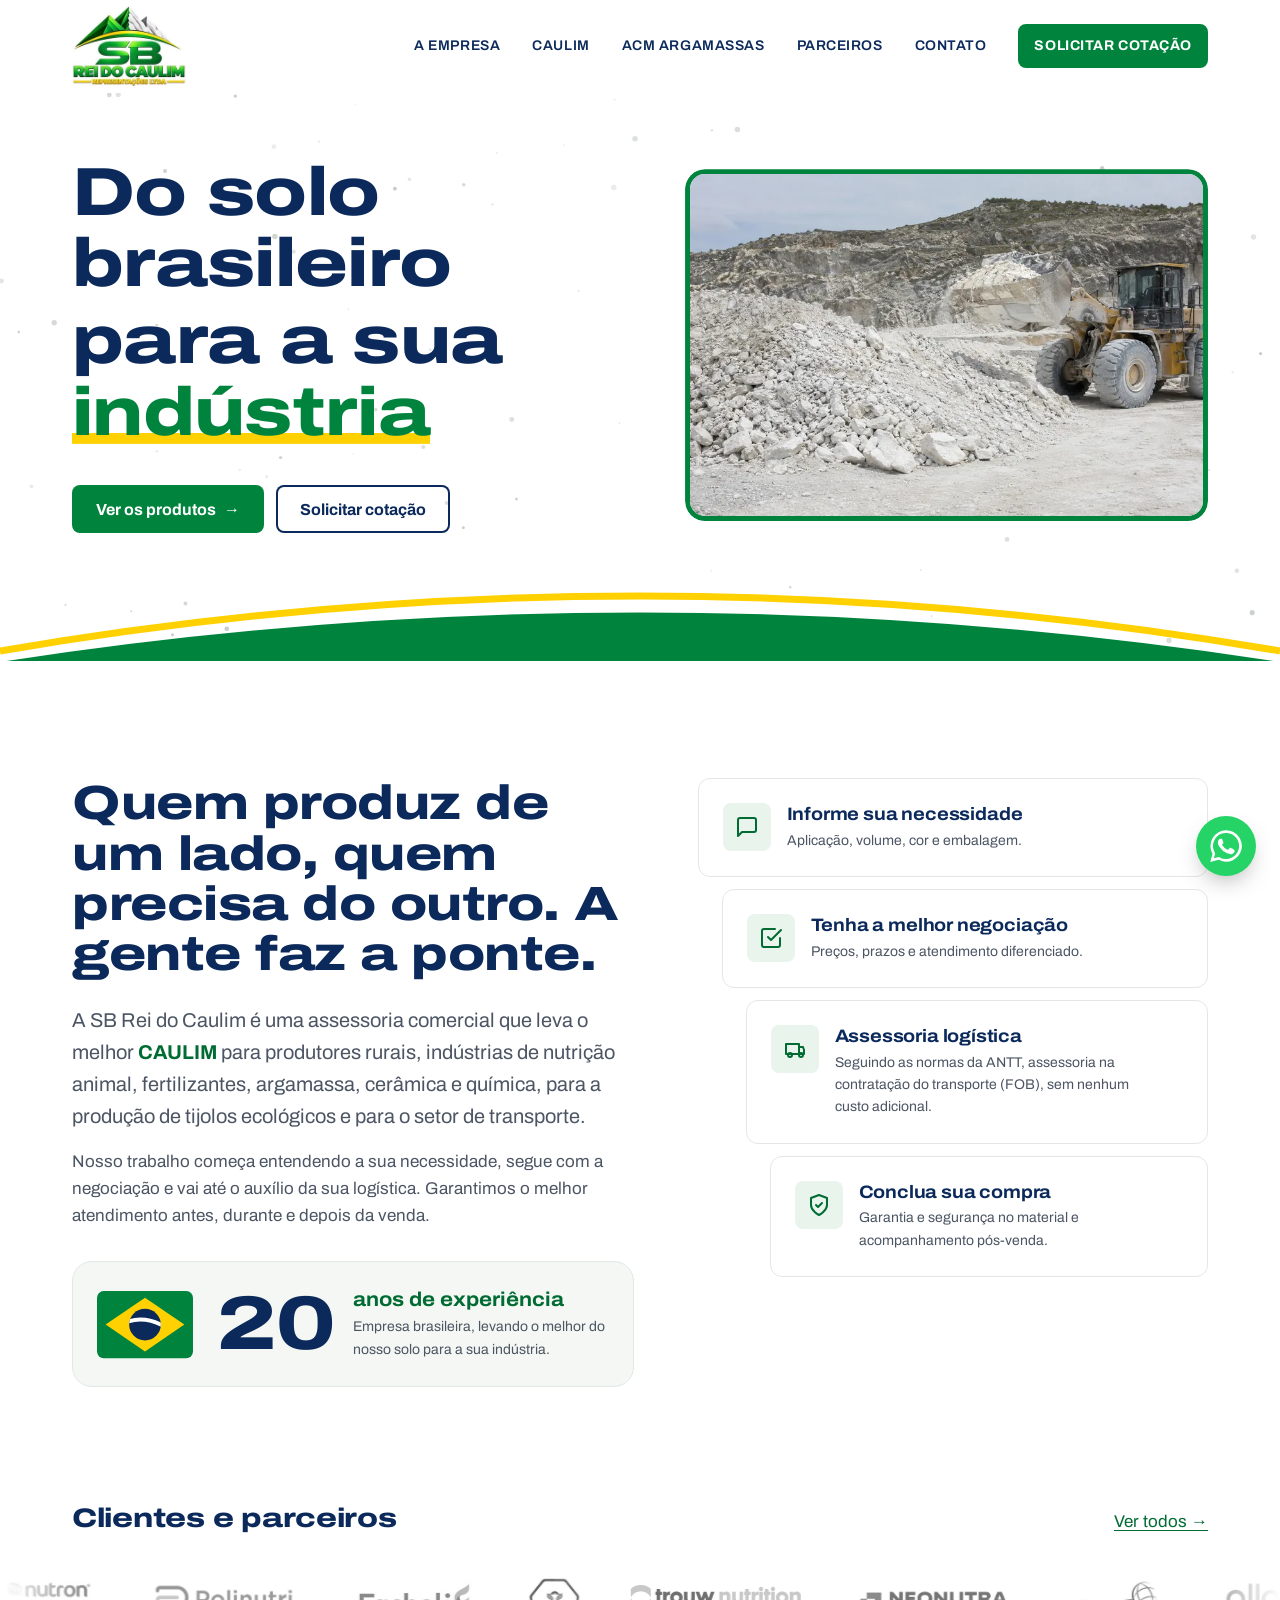
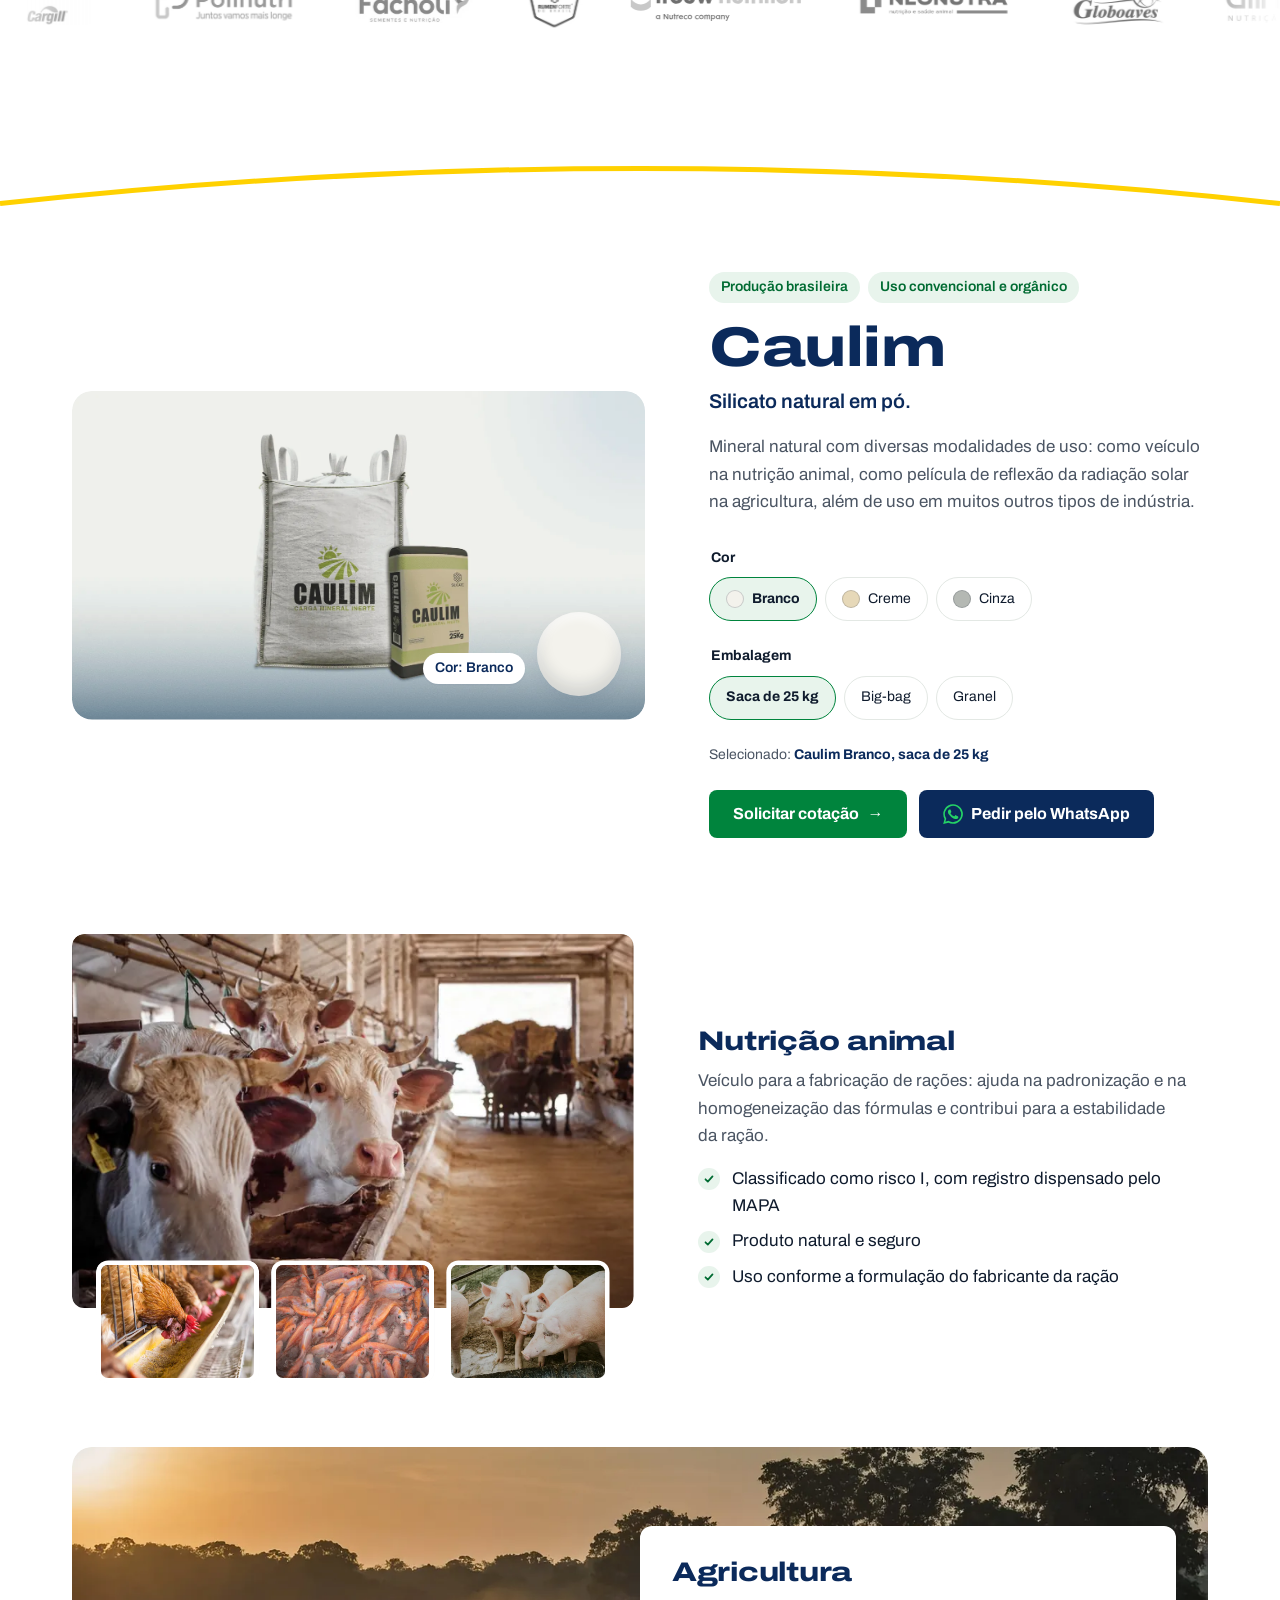
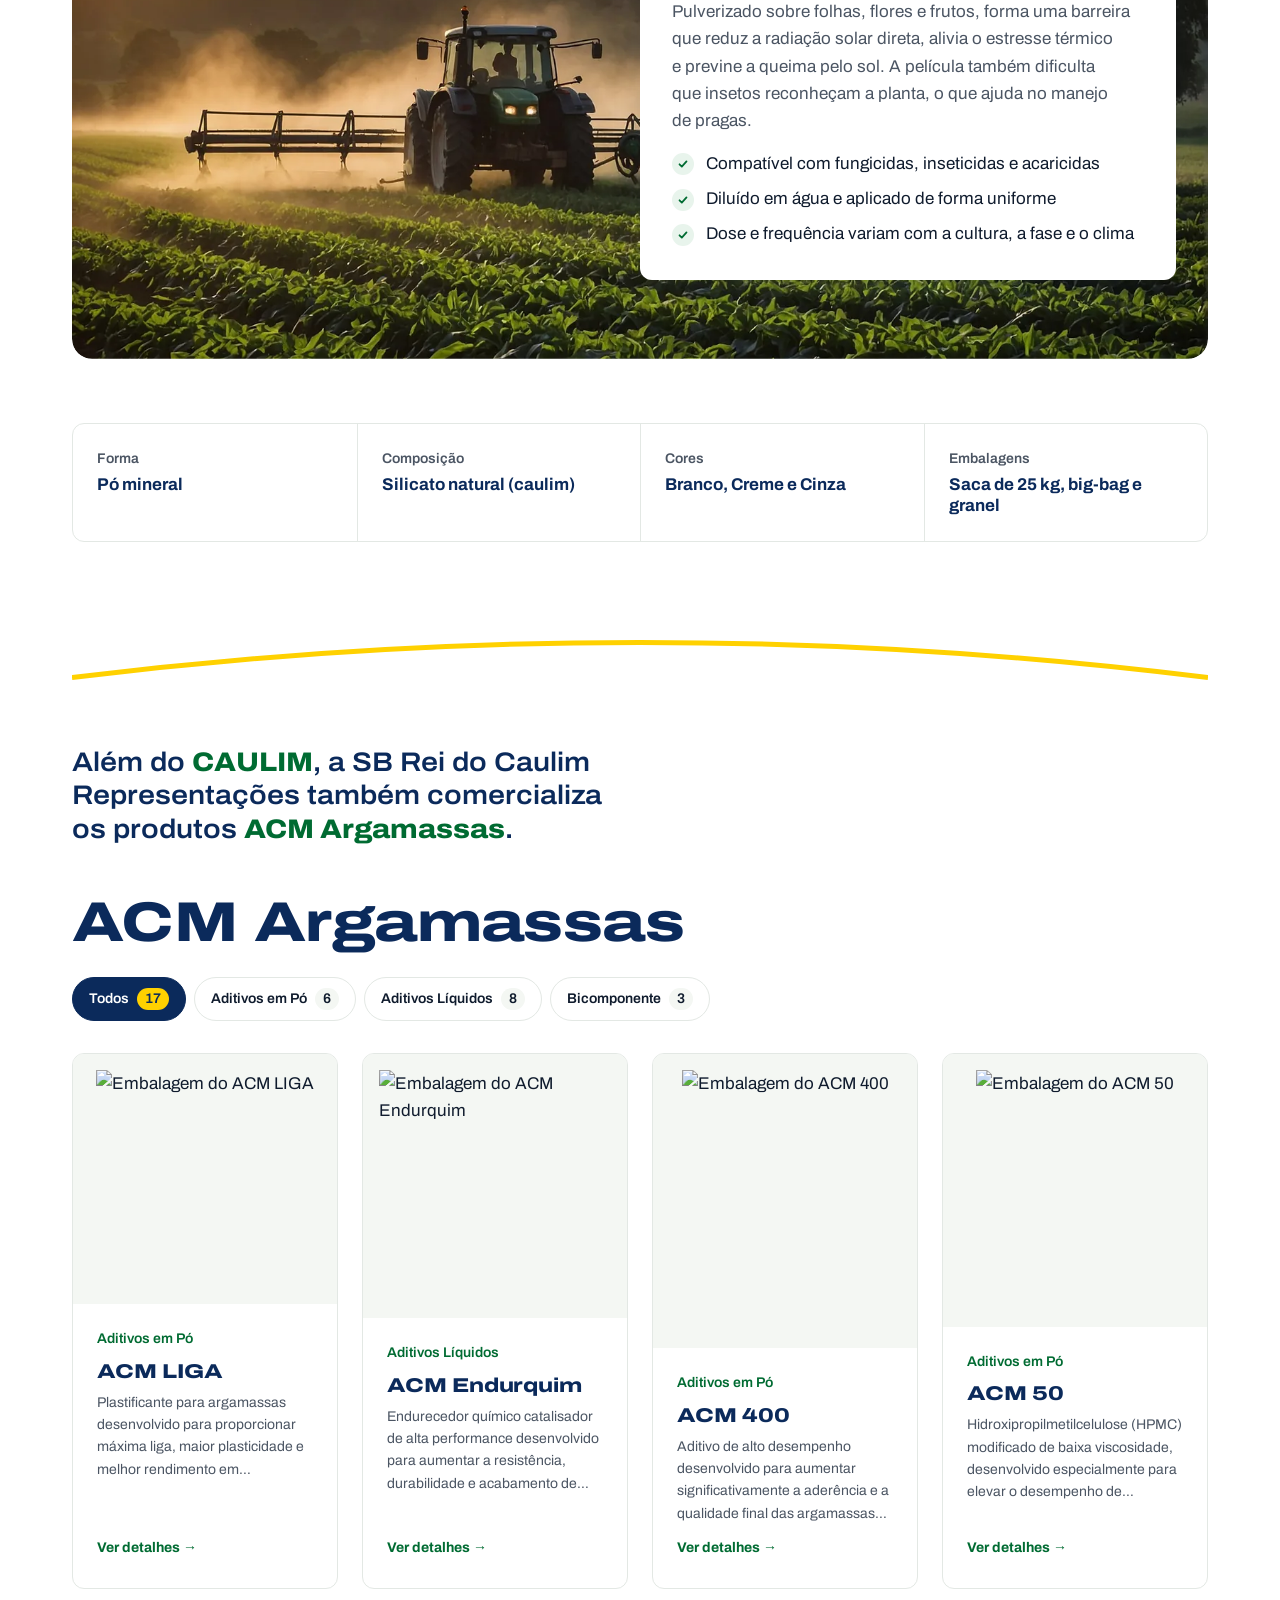
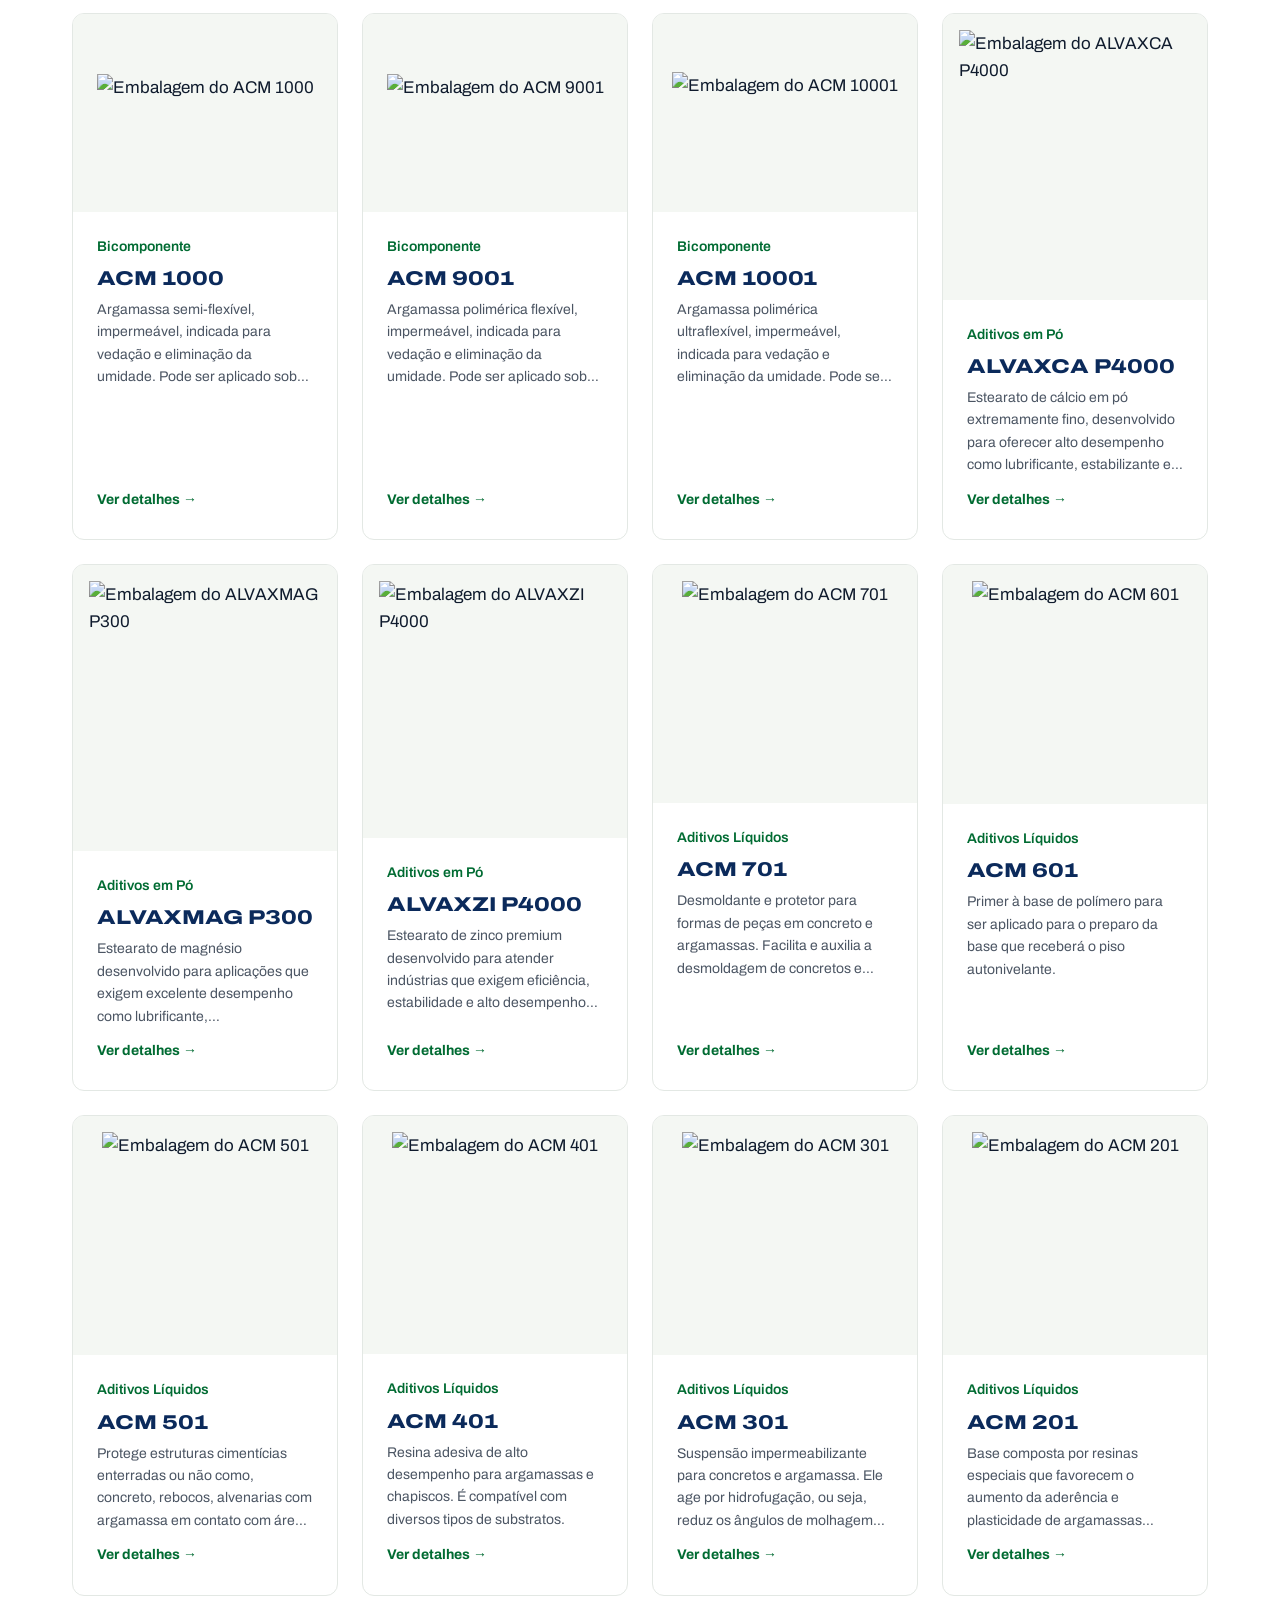
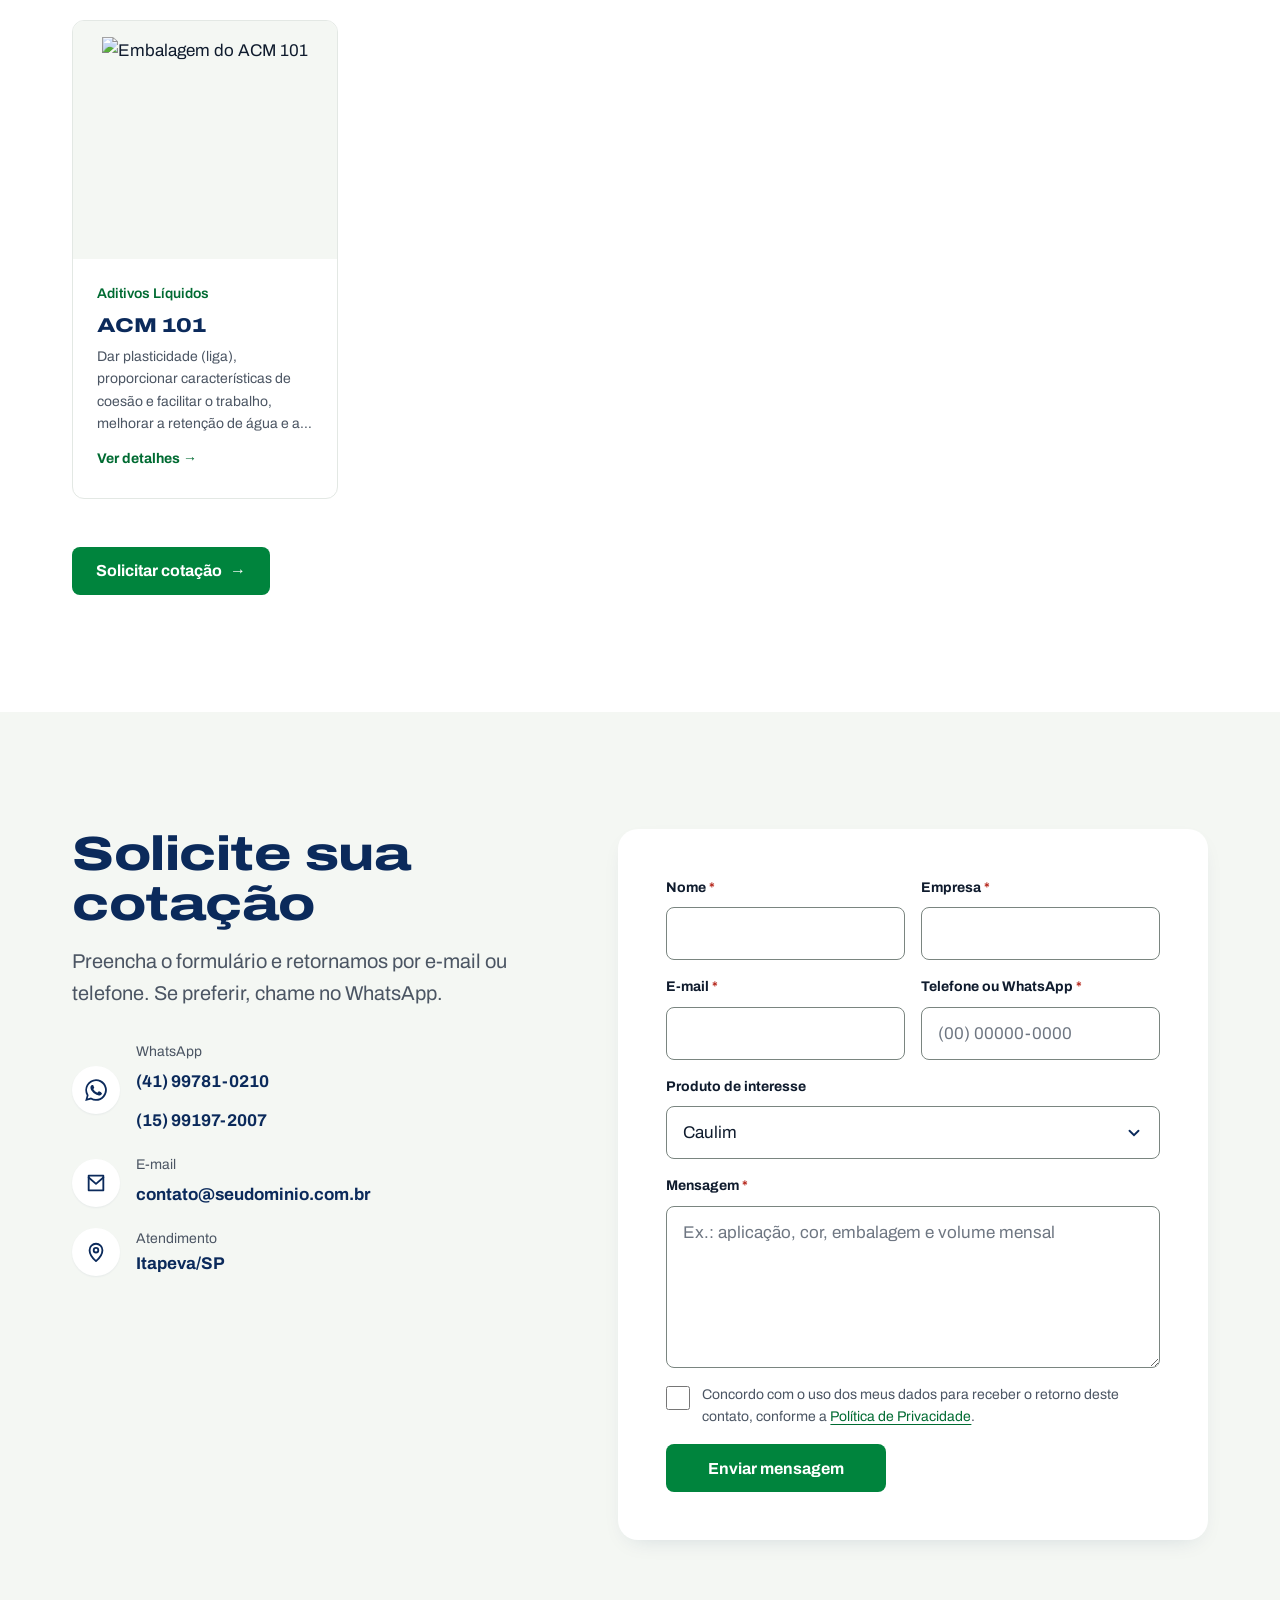
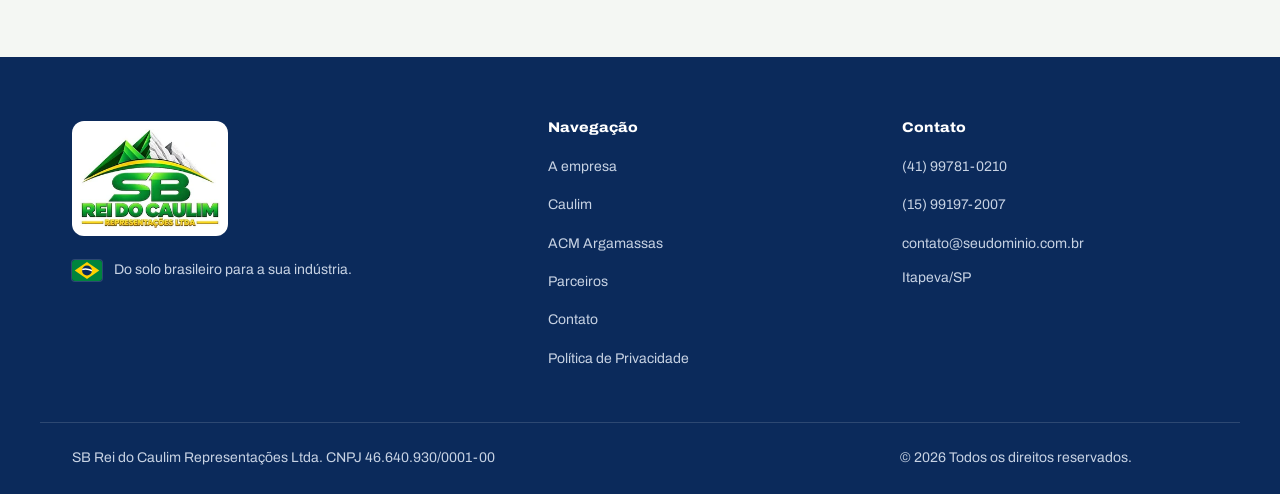
==== commit bfe6169e: "Peixes no centro e termo assessoria comercial - Fileira de fotos da nutrição animal na ordem aves, p" ====
--- a/index.html
+++ b/index.html
@@ -4,7 +4,7 @@
   <meta charset="utf-8">
   <meta name="viewport" content="width=device-width, initial-scale=1, viewport-fit=cover">
   <title>SB Rei do Caulim | Caulim e plastificante para argamassa</title>
-  <meta name="description" content="Representação comercial de caulim branco, creme e cinza (granel, 25 kg e big-bag) e do plastificante ACM Liga para argamassas. Solicite sua cotação.">
+  <meta name="description" content="Assessoria comercial de caulim branco, creme e cinza (granel, 25 kg e big-bag) e do plastificante ACM Liga para argamassas. Solicite sua cotação.">
   <meta name="theme-color" content="#00843D">
   <!-- TODO: trocar https://www.seudominio.com.br pelo domínio real (aqui, no sitemap.xml e no robots.txt) -->
   <link rel="canonical" href="https://www.seudominio.com.br/">
@@ -101,7 +101,7 @@
       <div class="container about-grid">
         <div class="about-text" data-reveal>
           <h2>Quem produz de um lado, quem precisa do outro. A gente faz a ponte.</h2>
-          <p class="lead">A SB Rei do Caulim é uma representação comercial que leva o melhor <strong>CAULIM</strong> para produtores rurais, indústrias de nutrição animal, fertilizantes, argamassa, cerâmica e química, para a produção de tijolos ecológicos e para o setor de transporte.</p>
+          <p class="lead">A SB Rei do Caulim é uma assessoria comercial que leva o melhor <strong>CAULIM</strong> para produtores rurais, indústrias de nutrição animal, fertilizantes, argamassa, cerâmica e química, para a produção de tijolos ecológicos e para o setor de transporte.</p>
           <p>Nosso trabalho começa entendendo a sua necessidade, segue com a negociação e vai até o auxílio da sua logística. Garantimos o melhor atendimento antes, durante e depois da venda.</p>
           <div class="seal" data-seal>
             <!-- Bandeira geométrica com as formas da logo; a faixa se desenha como o arco amarelo -->
@@ -267,16 +267,16 @@
               <figure class="photo photo-main" data-mask>
                 <img src="assets/img/nutricao-gado-1200.webp" srcset="assets/img/nutricao-gado-640.webp 640w, assets/img/nutricao-gado-1200.webp 1200w" sizes="(min-width: 960px) 40vw, 100vw" width="1200" height="800" loading="lazy" alt="Gado se alimentando no cocho">
               </figure>
-              <!-- Outras criações: aves, suínos e peixes, numa fileira sobre a borda da foto do gado -->
+              <!-- Outras criações: aves, peixes e suínos, numa fileira sobre a borda da foto do gado -->
               <div class="photo-row">
                 <figure class="photo photo-thumb" data-mask>
                   <img src="assets/img/nutricao-aves-640.webp" width="640" height="424" loading="lazy" alt="Galinhas se alimentando de ração">
                 </figure>
                 <figure class="photo photo-thumb" data-mask>
-                  <img src="assets/img/nutricao-suinos-640.webp" width="640" height="427" loading="lazy" alt="Suínos comendo no cocho da granja">
+                  <img src="assets/img/nutricao-peixes-640.webp" width="640" height="427" loading="lazy" alt="Tilápias em tanque de criação">
                 </figure>
                 <figure class="photo photo-thumb" data-mask>
-                  <img src="assets/img/nutricao-peixes-640.webp" width="640" height="427" loading="lazy" alt="Tilápias em tanque de criação">
+                  <img src="assets/img/nutricao-suinos-640.webp" width="640" height="427" loading="lazy" alt="Suínos comendo no cocho da granja">
                 </figure>
               </div>
             </div>
@@ -321,7 +321,7 @@
         </svg>
 
         <div class="acm-block" id="acm-argamassas">
-        <p class="acm-intro" data-reveal>Além do <strong>CAULIM</strong>, a SB Rei do Caulim Representações também representa os produtos <strong>ACM Argamassas</strong>.</p>
+        <p class="acm-intro" data-reveal>Além do <strong>CAULIM</strong>, a SB Rei do Caulim Representações também comercializa os produtos <strong>ACM Argamassas</strong>.</p>
 
         <h2 class="product-title acm-title" data-reveal>ACM Argamassas</h2>
         <div class="catalog" data-reveal>
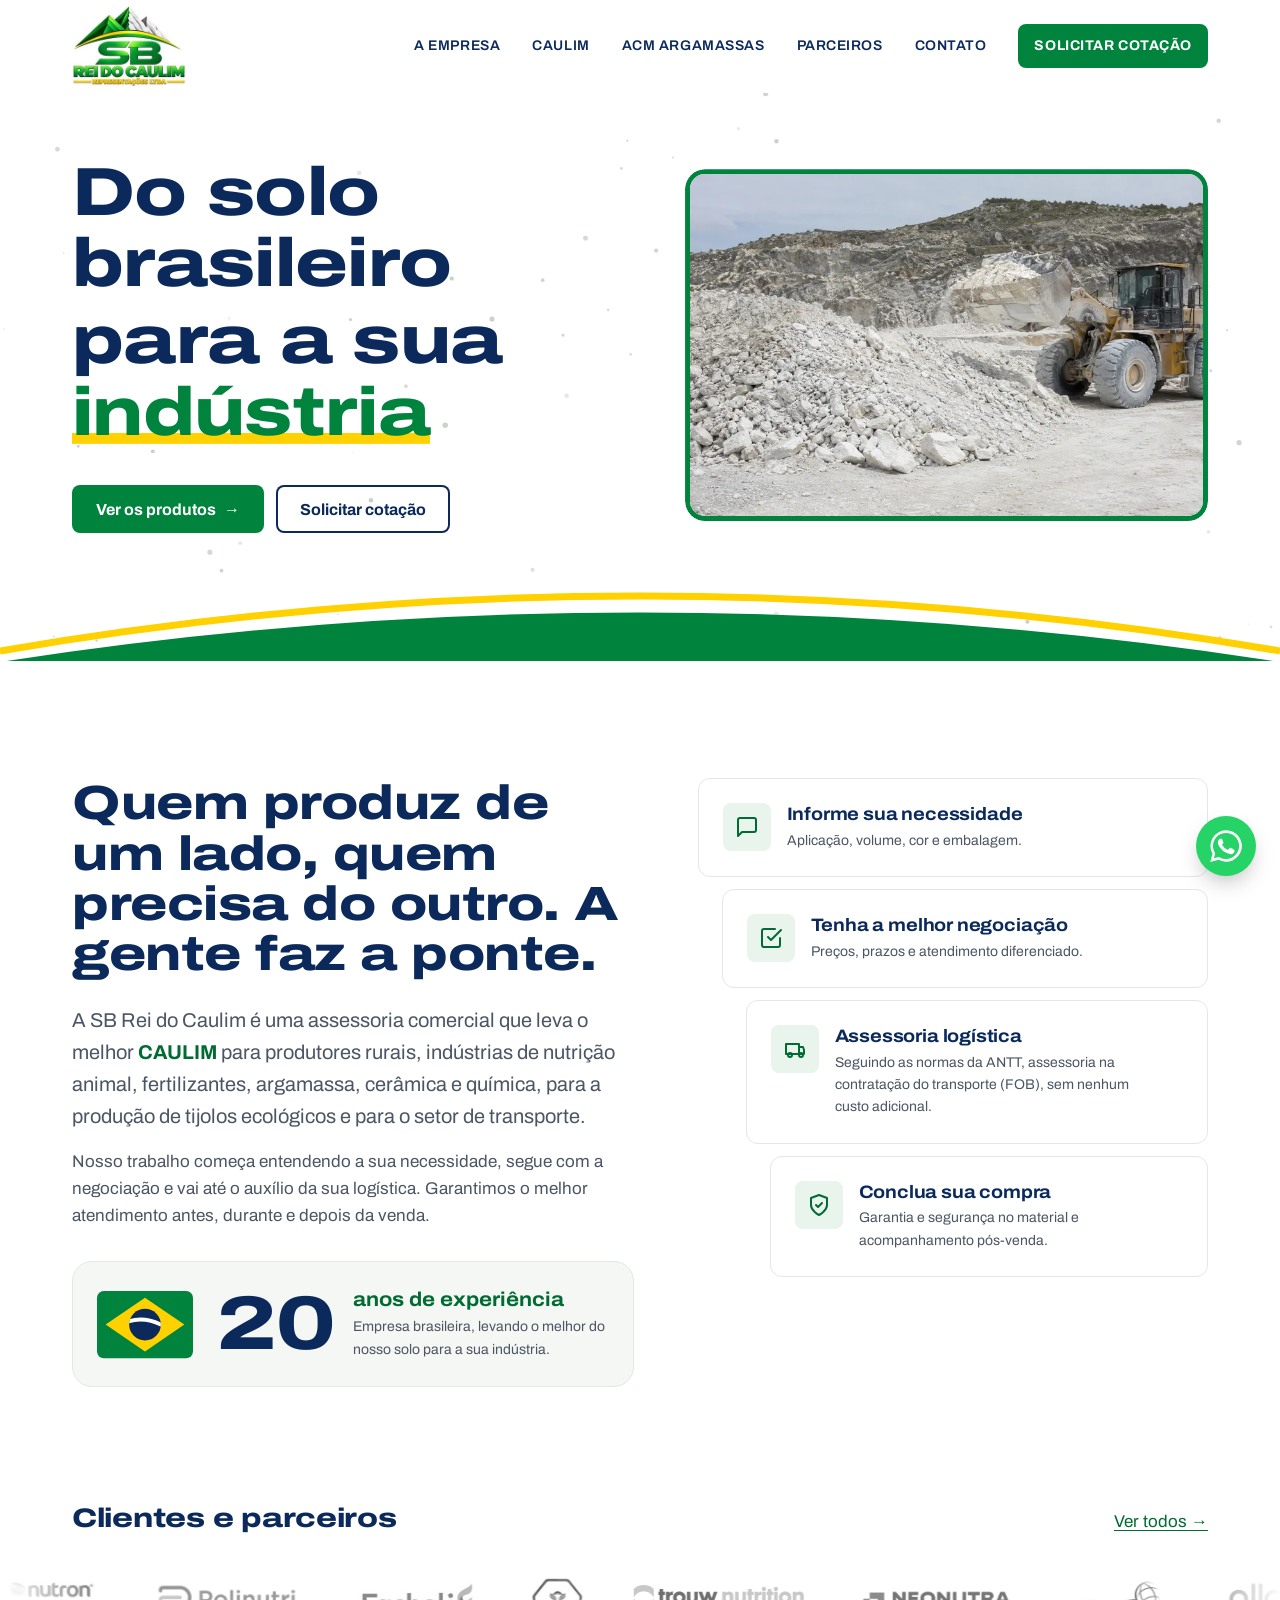
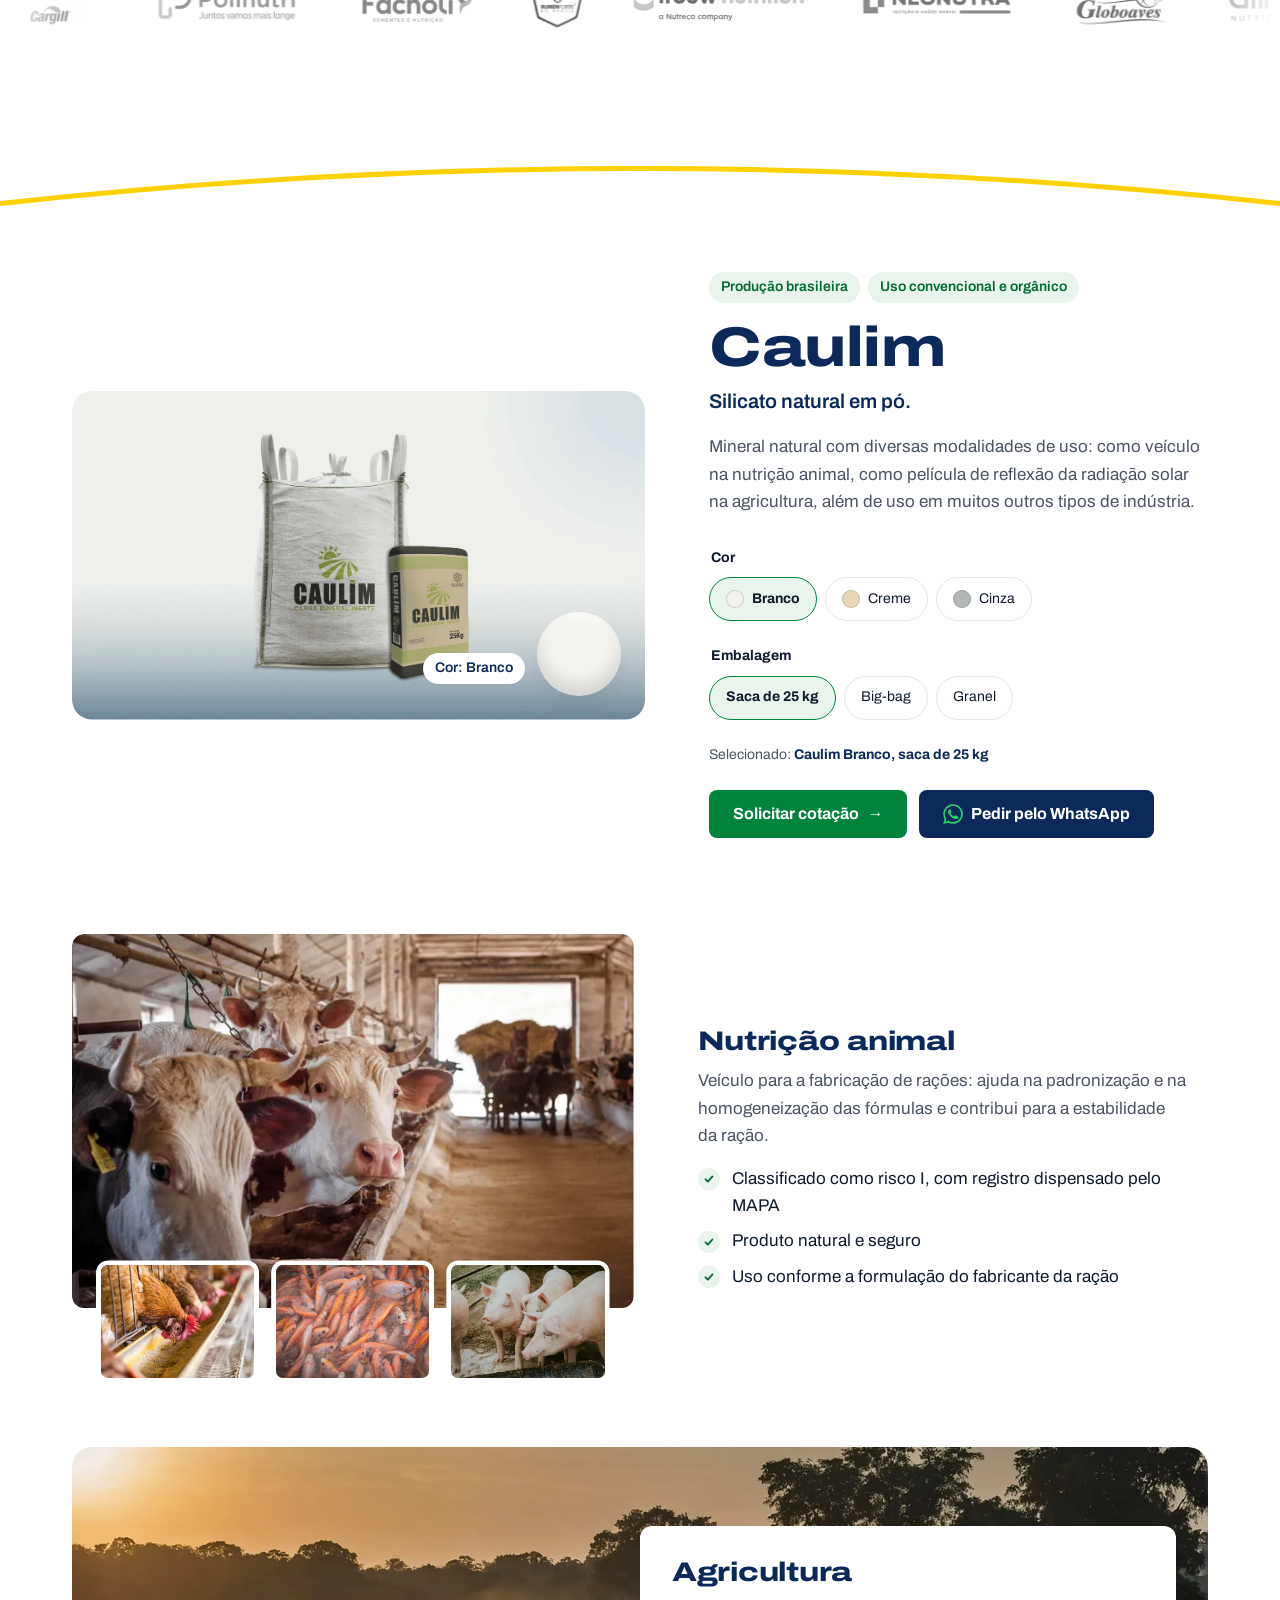
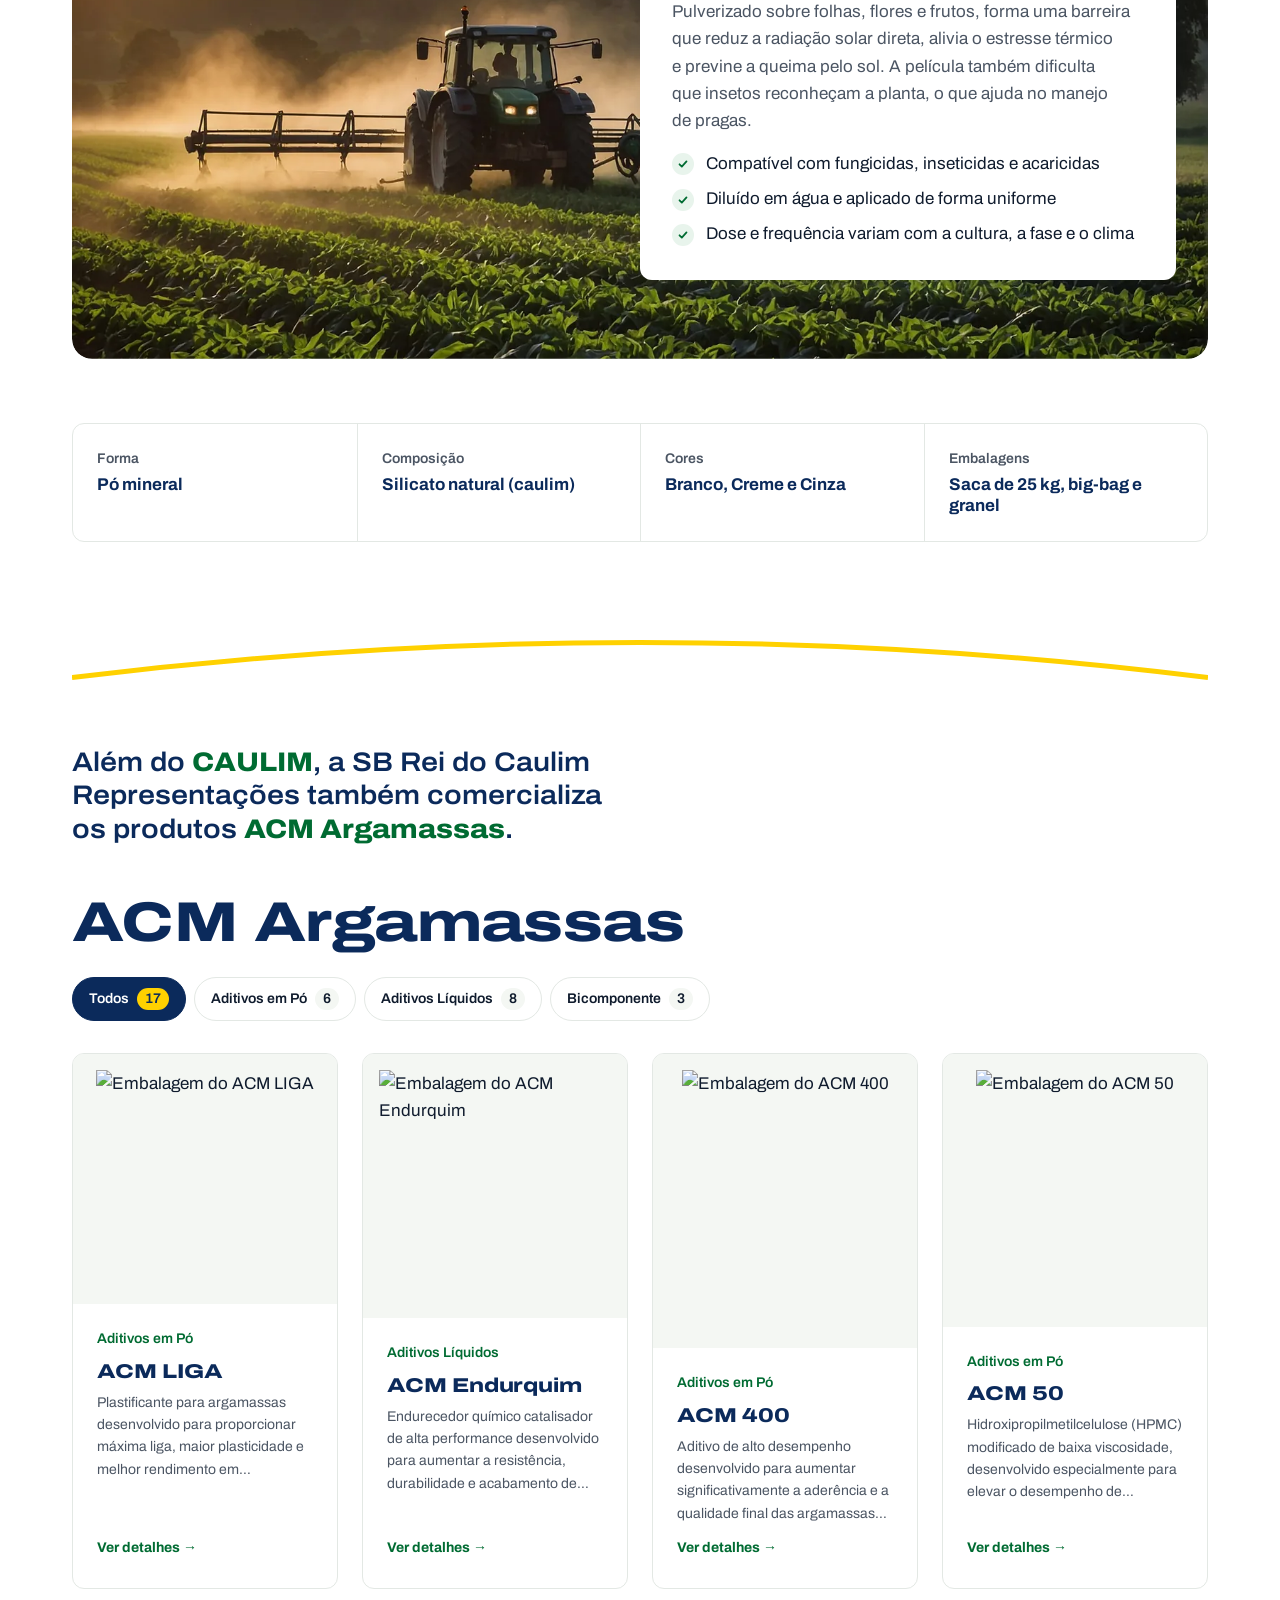
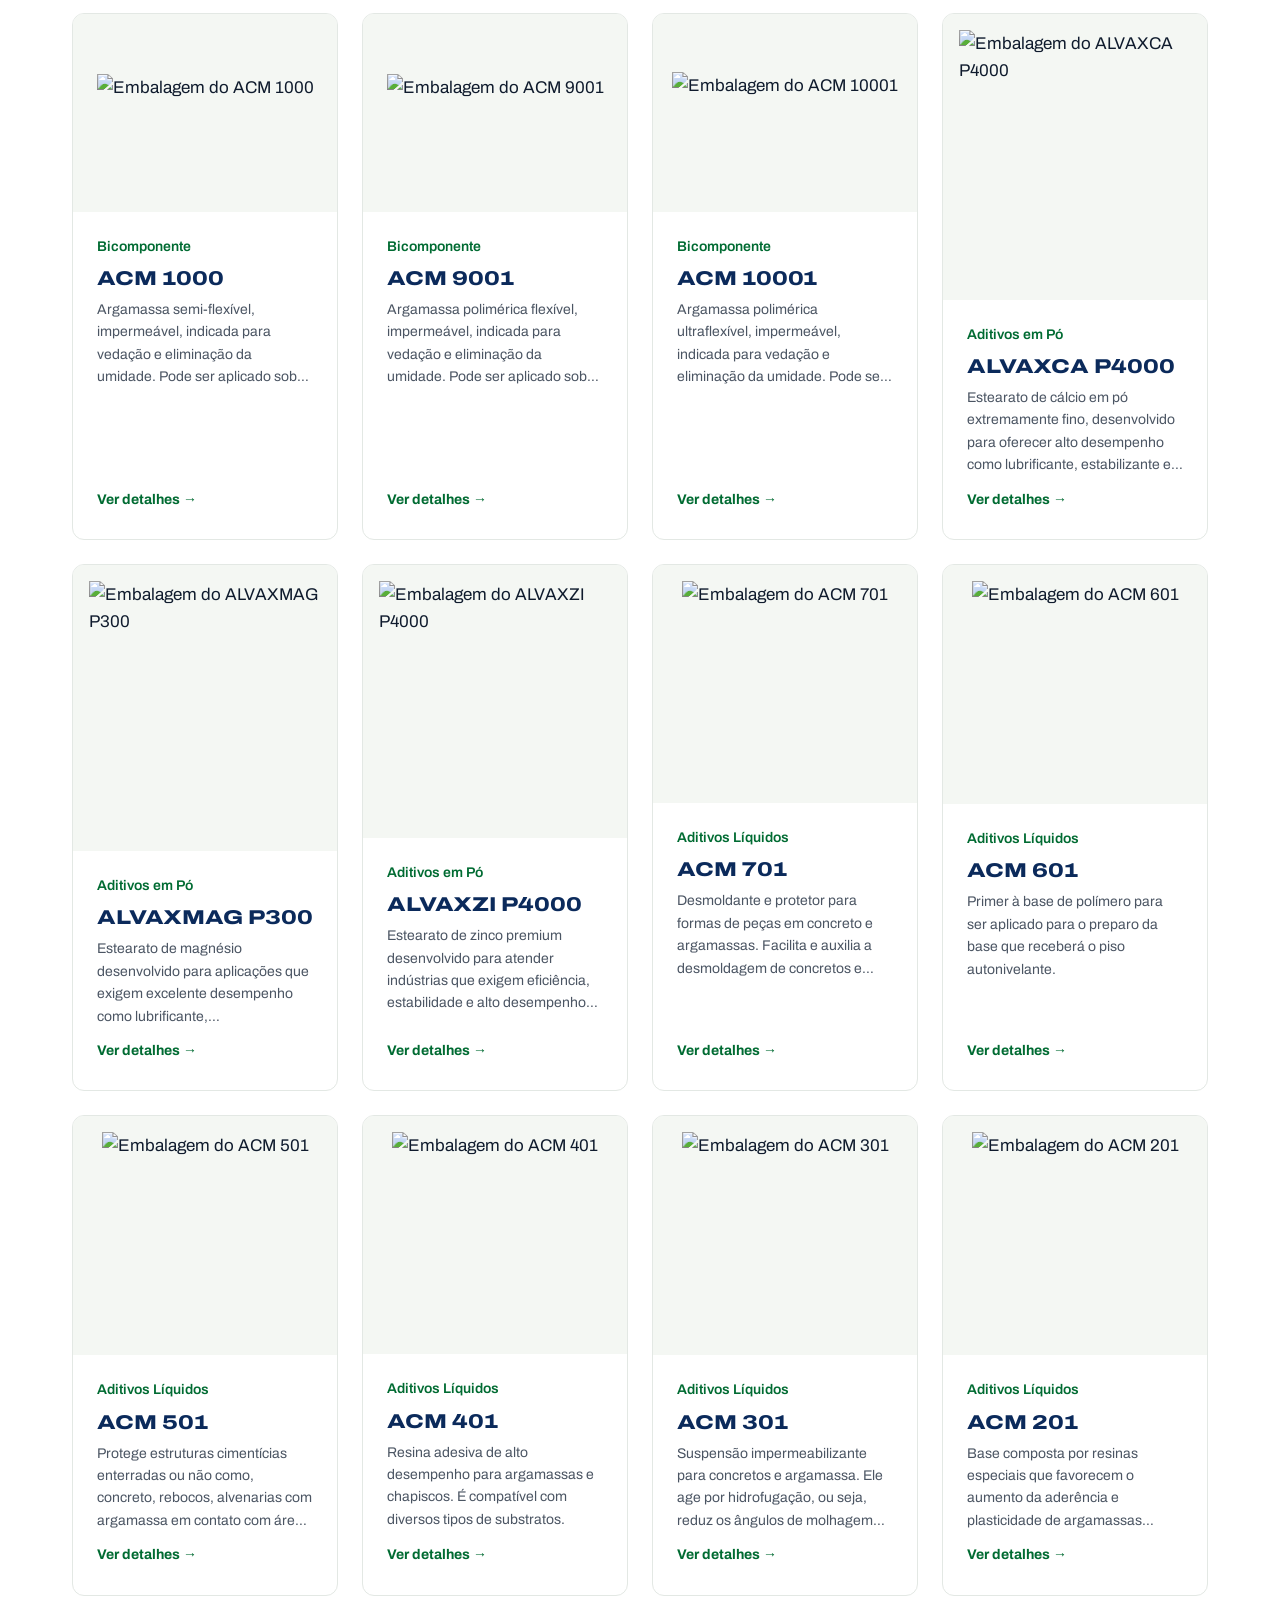
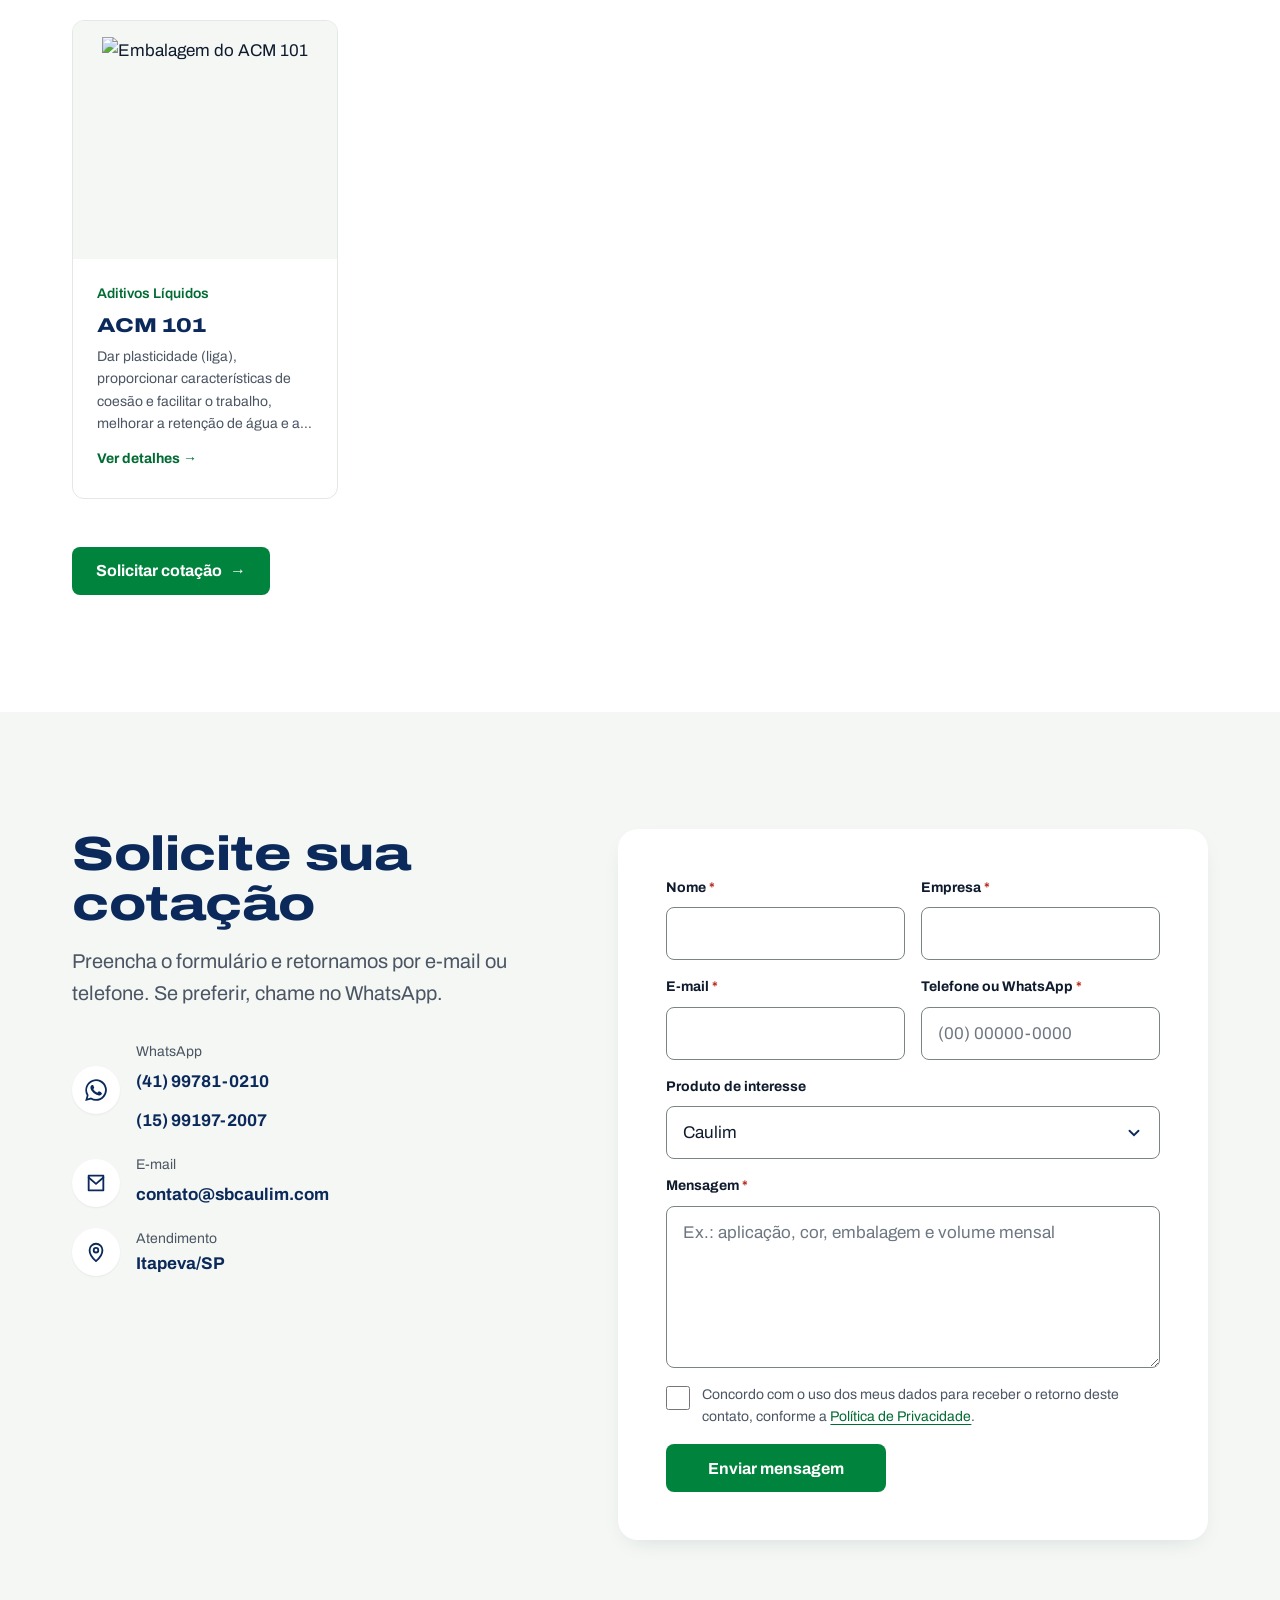
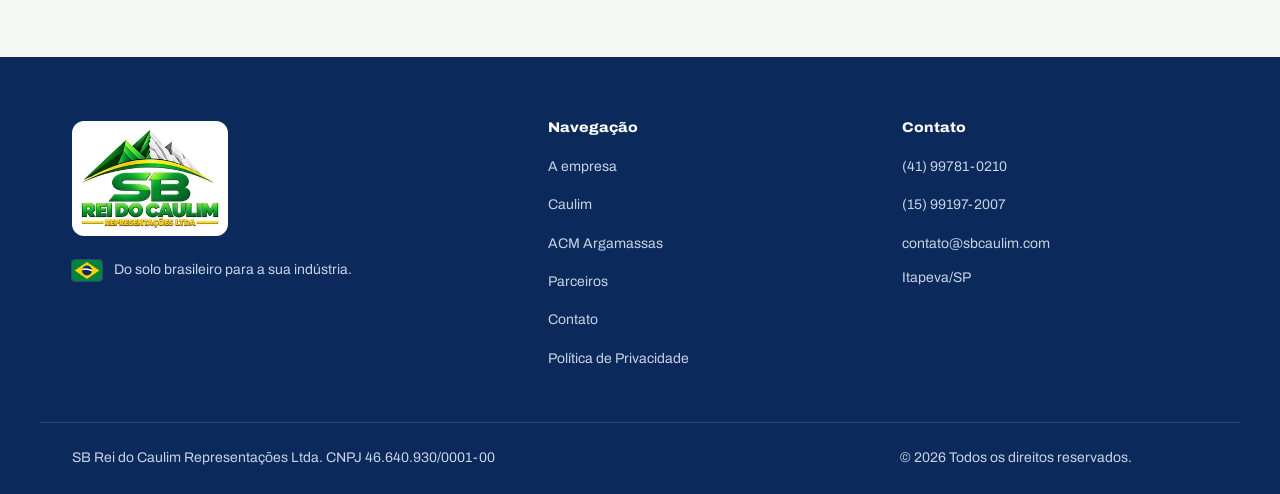
==== commit 281d092e: "Domínio sbreidocaulim.com.br e e-mail contato@sbcaulim.com - Endereço oficial das páginas, Open Grap" ====
--- a/index.html
+++ b/index.html
@@ -6,15 +6,14 @@
   <title>SB Rei do Caulim | Caulim e plastificante para argamassa</title>
   <meta name="description" content="Assessoria comercial de caulim branco, creme e cinza (granel, 25 kg e big-bag) e do plastificante ACM Liga para argamassas. Solicite sua cotação.">
   <meta name="theme-color" content="#00843D">
-  <!-- TODO: trocar https://www.seudominio.com.br pelo domínio real (aqui, no sitemap.xml e no robots.txt) -->
-  <link rel="canonical" href="https://www.seudominio.com.br/">
+  <link rel="canonical" href="https://sbreidocaulim.com.br/">
   <meta property="og:type" content="website">
   <meta property="og:locale" content="pt_BR">
   <meta property="og:site_name" content="SB Rei do Caulim Representações">
   <meta property="og:title" content="SB Rei do Caulim Representações">
   <meta property="og:description" content="Do solo brasileiro para a sua indústria. Caulim para nutrição animal e agricultura, e plastificante ACM Liga para argamassas.">
-  <meta property="og:url" content="https://www.seudominio.com.br/">
-  <meta property="og:image" content="https://www.seudominio.com.br/assets/img/og-image.jpg">
+  <meta property="og:url" content="https://sbreidocaulim.com.br/">
+  <meta property="og:image" content="https://sbreidocaulim.com.br/assets/img/og-image.jpg">
   <meta property="og:image:width" content="1200">
   <meta property="og:image:height" content="630">
   <meta name="twitter:card" content="summary_large_image">
@@ -32,8 +31,8 @@
     "@type": "Organization",
     "name": "SB Rei do Caulim Representações Ltda",
     "slogan": "Do solo brasileiro para a sua indústria",
-    "url": "https://www.seudominio.com.br/",
-    "logo": "https://www.seudominio.com.br/assets/img/logo-512.webp",
+    "url": "https://sbreidocaulim.com.br/",
+    "logo": "https://sbreidocaulim.com.br/assets/img/logo-512.webp",
     "taxID": "46.640.930/0001-00",
     "address": { "@type": "PostalAddress", "addressLocality": "Itapeva", "addressRegion": "SP", "addressCountry": "BR" },
     "contactPoint": [
@@ -543,7 +542,7 @@
             </li>
             <li>
               <span class="contact-icon" aria-hidden="true"><svg viewBox="0 0 24 24"><path d="M4 4h16v16H4z"/><path d="M4 6l8 7 8-7"/></svg></span>
-              <div><span class="contact-label">E-mail</span><a href="mailto:contato@seudominio.com.br" data-email>contato@seudominio.com.br</a></div>
+              <div><span class="contact-label">E-mail</span><a href="mailto:contato@sbcaulim.com" data-email>contato@sbcaulim.com</a></div>
             </li>
             <li>
               <span class="contact-icon" aria-hidden="true"><svg viewBox="0 0 24 24"><path d="M12 22s7-6.2 7-12a7 7 0 1 0-14 0c0 5.8 7 12 7 12z"/><circle cx="12" cy="10" r="2.5"/></svg></span>
@@ -633,7 +632,7 @@
         <ul>
           <li><a href="https://wa.me/5541997810210" target="_blank" rel="noopener" data-wa data-wa-number="5541997810210">(41) 99781-0210</a></li>
           <li><a href="https://wa.me/5515991972007" target="_blank" rel="noopener" data-wa data-wa-number="5515991972007">(15) 99197-2007</a></li>
-          <li><a href="mailto:contato@seudominio.com.br" data-email>contato@seudominio.com.br</a></li>
+          <li><a href="mailto:contato@sbcaulim.com" data-email>contato@sbcaulim.com</a></li>
           <li data-city>Itapeva/SP</li>
         </ul>
       </div>
